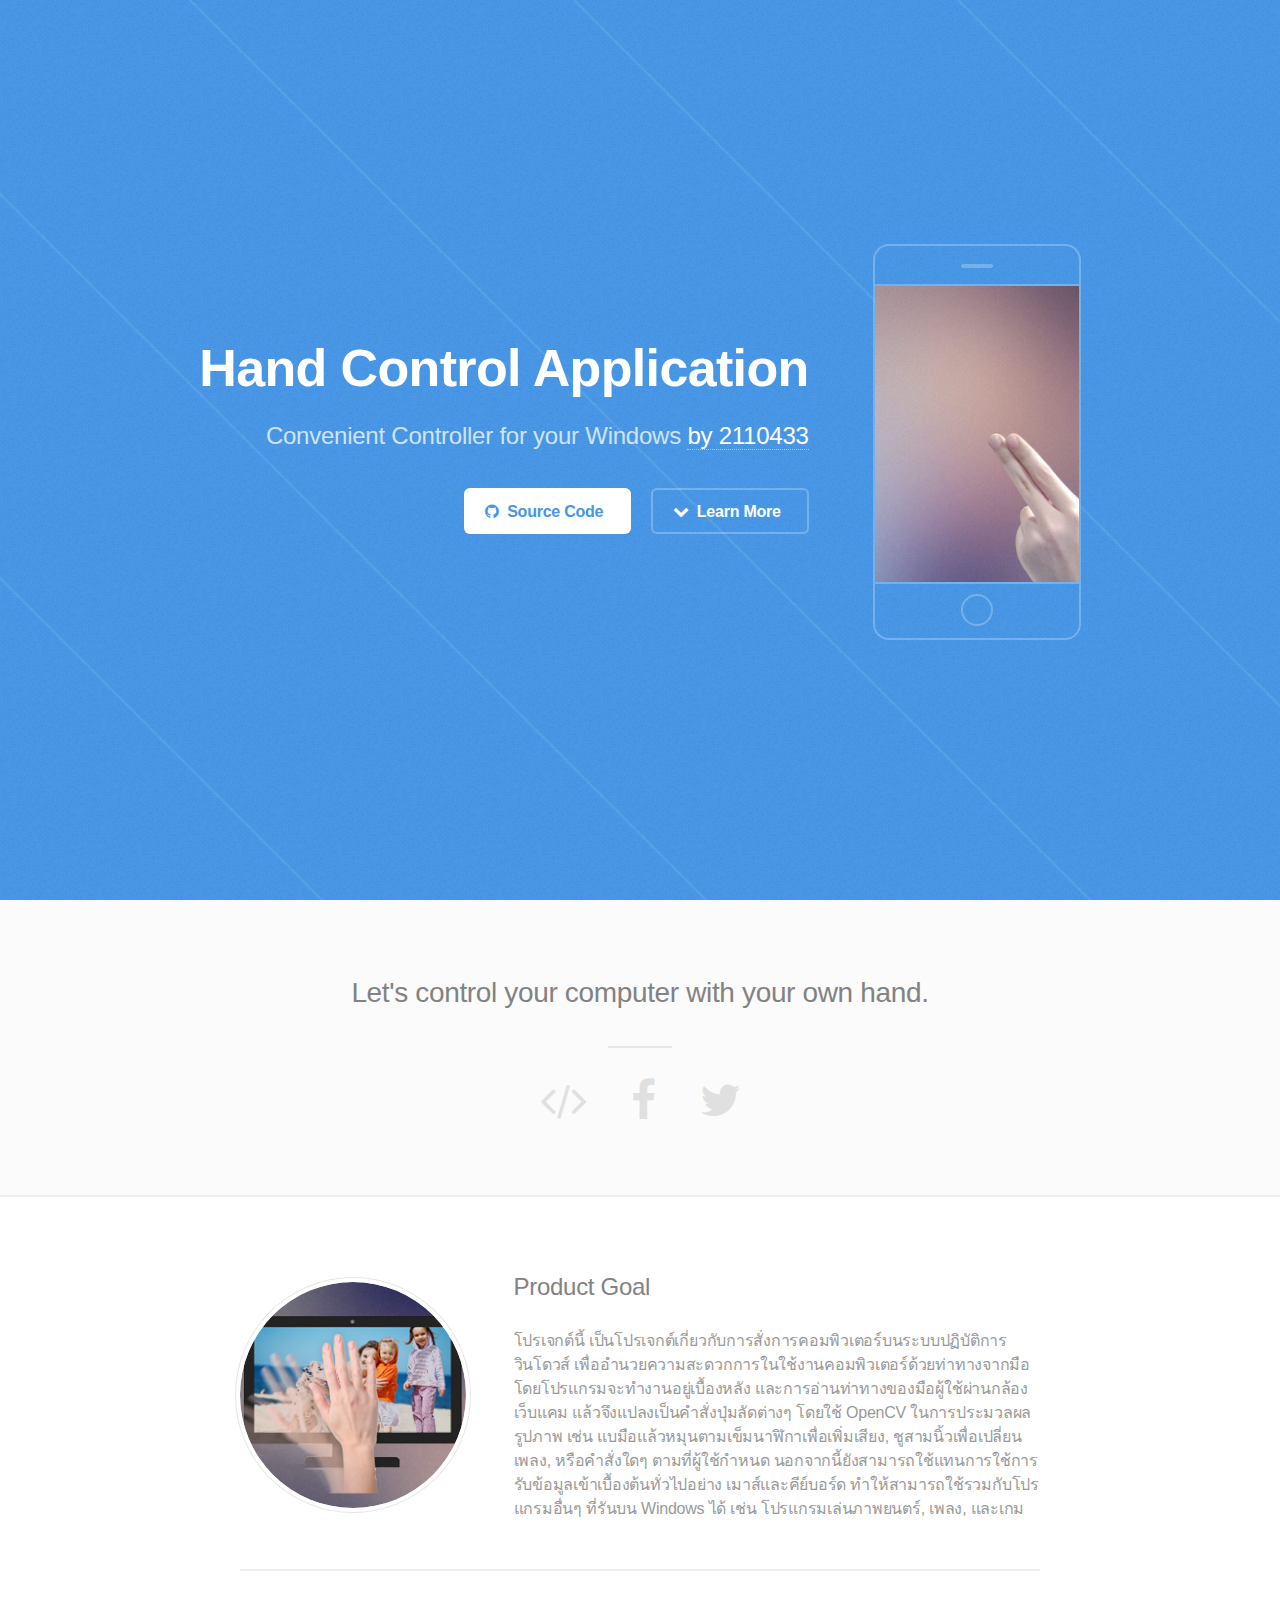
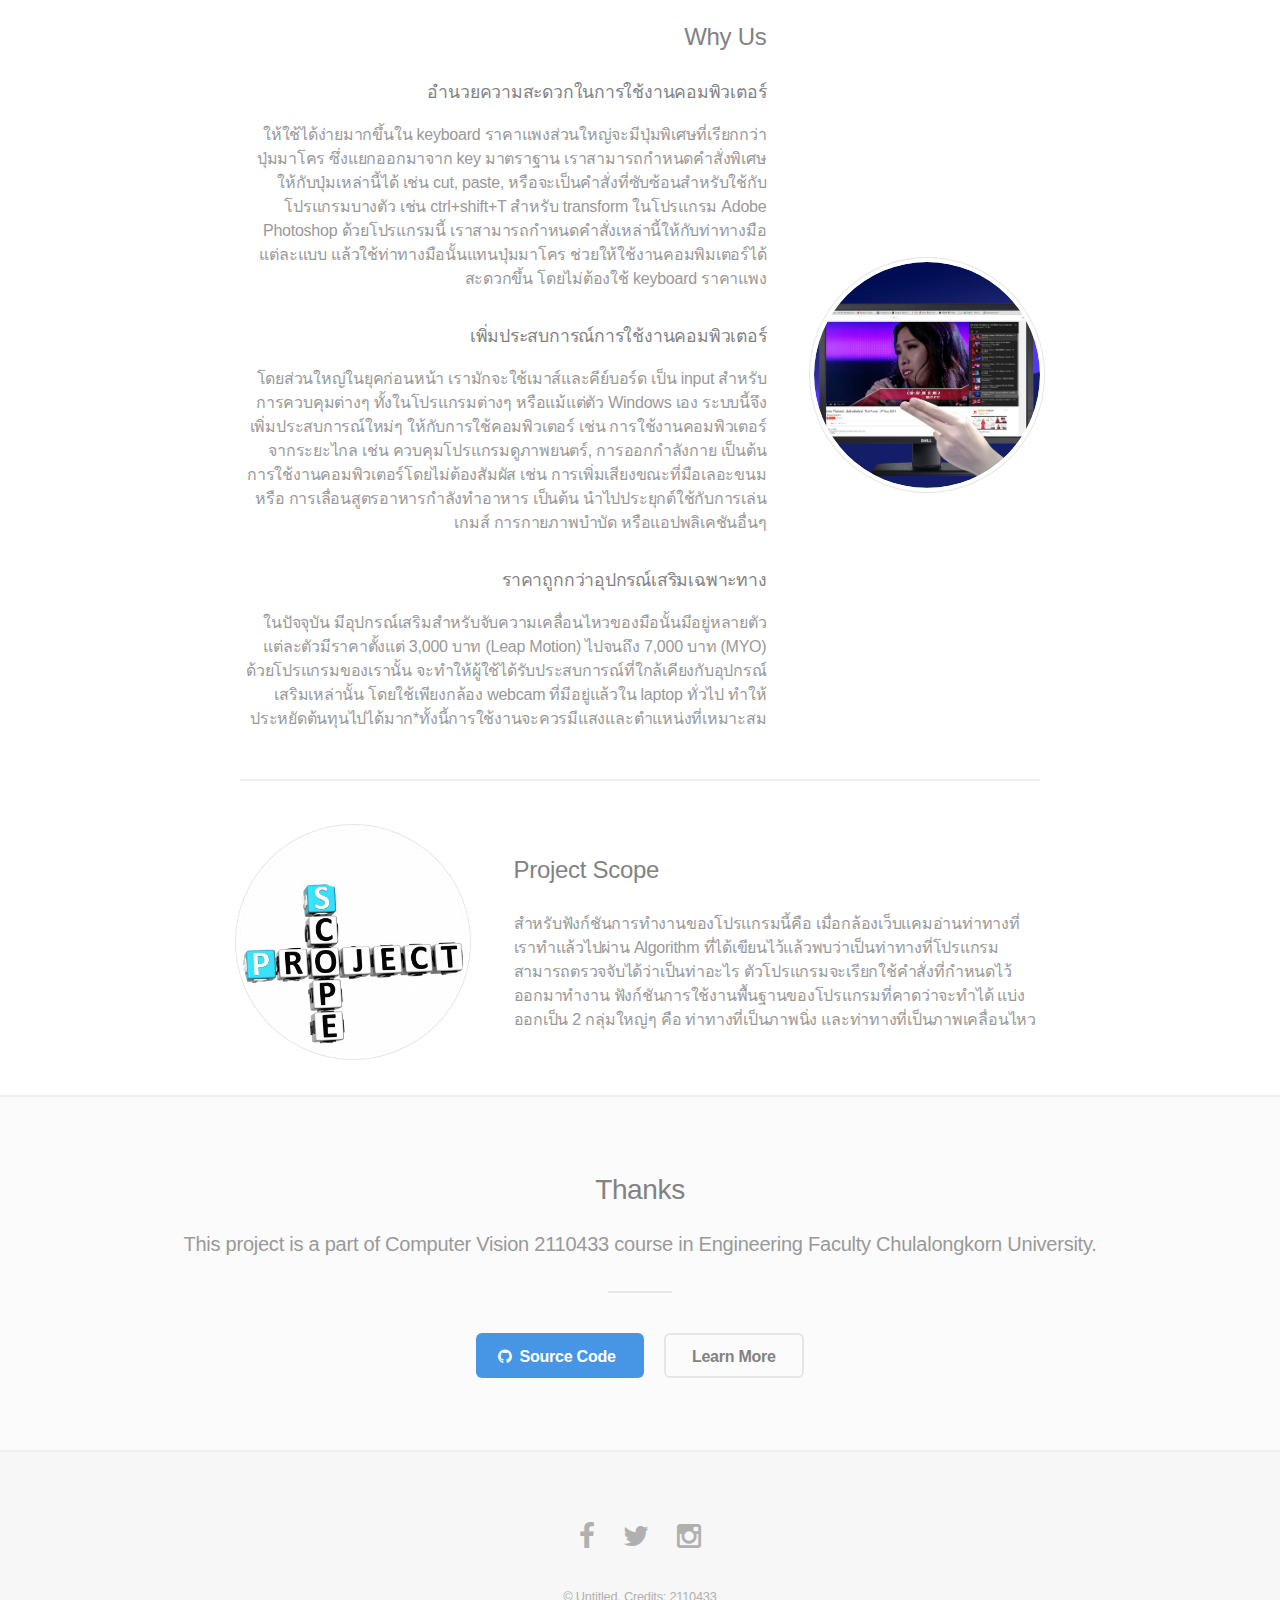
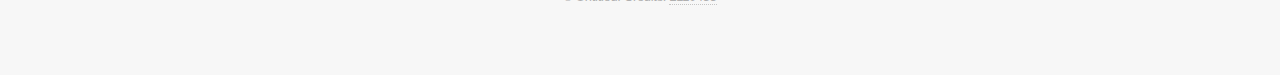
==== wweb/index.html @ ef2f2a18 "Merge branch 'master' of https://github.com/fonylew/GestureControl" ====
<!DOCTYPE HTML>
<!--
	Fractal by HTML5 UP
	html5up.net | @n33co
	Free for personal and commercial use under the CCA 3.0 license (html5up.net/license)
-->
<html>
	<head>
		<title>Hand Gesture by 2110433</title>

		<meta http-equiv="Content-Type" content="text/html;charset=utf-8" />

		<meta charset="utf-8" />
		<meta name="viewport" content="width=device-width, initial-scale=1" />
		<!--[if lte IE 8]><script src="assets/js/ie/html5shiv.js"></script><![endif]-->
		<link rel="stylesheet" href="assets/css/main.css" />
		<!--[if lte IE 8]><link rel="stylesheet" href="assets/css/ie8.css" /><![endif]-->
		<!--[if lte IE 9]><link rel="stylesheet" href="assets/css/ie9.css" /><![endif]-->
	</head>
	<body id="top">

		<!-- Header -->
			<header id="header">
				<div class="content">
					<h1><a href="#">Hand Control Application</a></h1>
					<p>Convenient Controller for your Windows <a href=""> by 2110433</a></p>
					<ul class="actions">
						<li><a href="#" class="button special icon fa-github">Source Code</a></li>
						<li><a href="#one" class="button icon fa-chevron-down scrolly">Learn More</a></li>
					</ul>
				</div>
				<div class="image phone"><div class="inner"><img src="images/screen+.jpg" alt="" /></div></div>
			</header>

		<!-- One -->
			<section id="one" class="wrapper style2 special">
				<header class="major">
					<h2>Let's control your computer with your own hand.</h2>
				</header>
				<ul class="icons major">
					<li><span class="icon fa-code"><span class="label">code</span></span></li>
					<li><span class="icon fa-facebook"><span class="label">facebok</span></span></li>
					<li><span class="icon fa-twitter"><span class="label">twitter</span></span></li>
				</ul>
			</section>

		<!-- Two -->
			<section id="two" class="wrapper">
				<div class="inner alt">
					<section class="spotlight">
						<div class="image"><img src="images/pic01+.jpg" alt="" /></div>
						<div class="content">
							<h3>Product Goal</h3>
							<p>โปรเจกต์นี้ เป็นโปรเจกต์เกี่ยวกับการสั่งการคอมพิวเตอร์บนระบบปฏิบัติการวินโดวส์ เพื่ออำนวยความสะดวกการในใช้งานคอมพิวเตอร์ด้วยท่าทางจากมือ โดยโปรแกรมจะทำงานอยู่เบื้องหลัง และการอ่านท่าทางของมือผู้ใช้ผ่านกล้องเว็บแคม แล้วจึงแปลงเป็นคำสั่งปุ่มลัดต่างๆ โดยใช้ OpenCV ในการประมวลผลรูปภาพ เช่น แบมือแล้วหมุนตามเข็มนาฬิกาเพื่อเพิ่มเสียง, ชูสามนิ้วเพื่อเปลี่ยนเพลง, หรือคำสั่งใดๆ ตามที่ผู้ใช้กำหนด นอกจากนี้ยังสามารถใช้แทนการใช้การรับข้อมูลเข้าเบื้องต้นทั่วไปอย่าง เมาส์และคีย์บอร์ด ทำให้สามารถใช้รวมกับโปรแกรมอื่นๆ ที่รันบน Windows ได้ เช่น โปรแกรมเล่นภาพยนตร์, เพลง, และเกม</p>
						</div>
					</section>
					<section class="spotlight">
						<div class="image"><img src="images/WIN_2015104.jpg" alt="" /></div>
						<div class="content">
							<h3>Why Us</h3>
							<h4>อำนวยความสะดวกในการใช้งานคอมพิวเตอร์</h4> 
							<p>ให้ใช้ได้ง่ายมากขึ้นใน keyboard ราคาแพงส่วนใหญ่จะมีปุ่มพิเศษที่เรียกกว่า ปุ่มมาโคร ซึ่งแยกออกมาจาก key มาตราฐาน เราสามารถกำหนดคำสั่งพิเศษให้กับปุ่มเหล่านี้ได้ เช่น cut, paste, หรือจะเป็นคำสั่งที่ซับซ้อนสำหรับใช้กับโปรแกรมบางตัว เช่น ctrl+shift+T สำหรับ transform ในโปรแกรม Adobe Photoshop 
							ด้วยโปรแกรมนี้ เราสามารถกำหนดคำสั่งเหล่านี้ให้กับท่าทางมือแต่ละแบบ แล้วใช้ท่าทางมือนั้นแทนปุ่มมาโคร ช่วยให้ใช้งานคอมพิมเตอร์ได้สะดวกขึ้น โดยไม่ต้องใช้ keyboard ราคาแพง</p>
							<h4>เพิ่มประสบการณ์การใช้งานคอมพิวเตอร์</h4><p>
							โดยส่วนใหญ่ในยุคก่อนหน้า เรามักจะใช้เมาส์และคีย์บอร์ด เป็น input สำหรับการควบคุมต่างๆ ทั้งในโปรแกรมต่างๆ หรือแม้แต่ตัว Windows เอง ระบบนี้จึงเพิ่มประสบการณ์ใหม่ๆ ให้กับการใช้คอมพิวเตอร์ เช่น
							การใช้งานคอมพิวเตอร์จากระยะไกล เช่น ควบคุมโปรแกรมดูภาพยนตร์, การออกกำลังกาย เป็นต้น 
							การใช้งานคอมพิวเตอร์โดยไม่ต้องสัมผัส เช่น การเพิ่มเสียงขณะที่มือเลอะขนม หรือ การเลื่อนสูตรอาหารกำลังทำอาหาร เป็นต้น
							นำไปประยุกต์ใช้กับการเล่นเกมส์ การกายภาพบำบัด หรือแอปพลิเคชันอื่นๆ</p>
							<h4>ราคาถูกกว่าอุปกรณ์เสริมเฉพาะทาง</h4>
							<p>
							ในปัจจุบัน มีอุปกรณ์เสริมสำหรับจับความเคลื่อนไหวของมือนั้นมีอยู่หลายตัว แต่ละตัวมีราคาตั้งแต่ 3,000 บาท (Leap Motion) ไปจนถึง 7,000 บาท (MYO) ด้วยโปรแกรมของเรานั้น จะทำให้ผู้ใช้ได้รับประสบการณ์ที่ใกล้เคียงกับอุปกรณ์เสริมเหล่านั้น โดยใช้เพียงกล้อง webcam ที่มีอยู่แล้วใน laptop ทั่วไป ทำให้ประหยัดต้นทุนไปได้มาก*ทั้งนี้การใช้งานจะควรมีแสงและตำแหน่งที่เหมาะสม
							</p>

						</div>
					</section>
					<section class="spotlight">
						<div class="image"><img src="images/Project-Scope1.jpg" alt="" /></div>
						<div class="content">
							<h3>Project Scope</h3>
						<p>สำหรับฟังก์ชันการทำงานของโปรแกรมนี้คือ เมื่อกล้องเว็บแคมอ่านท่าทางที่เราทำแล้วไปผ่าน Algorithm ที่ได้เขียนไว้แล้วพบว่าเป็นท่าทางที่โปรแกรมสามารถตรวจจับได้ว่าเป็นท่าอะไร ตัวโปรแกรมจะเรียกใช้คำสั่งที่กำหนดไว้ออกมาทำงาน	
						ฟังก์ชันการใช้งานพื้นฐานของโปรแกรมที่คาดว่าจะทำได้ แบ่งออกเป็น 2 กลุ่มใหญ่ๆ คือ ท่าทางที่เป็นภาพนิ่ง และท่าทางที่เป็นภาพเคลื่อนไหว
						</p>
						</div>
					</section>
					<!--<section >
						<h3>Project Scope</h3>
						<p>สำหรับฟังก์ชันการทำงานของโปรแกรมนี้คือ เมื่อกล้องเว็บแคมอ่านท่าทางที่เราทำแล้วไปผ่าน Algorithm ที่ได้เขียนไว้แล้วพบว่าเป็นท่าทางที่โปรแกรมสามารถตรวจจับได้ว่าเป็นท่าอะไร ตัวโปรแกรมจะเรียกใช้คำสั่งที่กำหนดไว้ออกมาทำงาน	
						ฟังก์ชันการใช้งานพื้นฐานของโปรแกรมที่คาดว่าจะทำได้ แบ่งออกเป็น 2 กลุ่มใหญ่ๆ คือ ท่าทางที่เป็นภาพนิ่ง และท่าทางที่เป็นภาพเคลื่อนไหว
						</p>
						
						<div class="box alt" style = "margin: 50px;">
							<div class="row uniform">
								<div class="4u"><span class="image fit"><img src="images/pikachu9.gif" alt="" /></span></div>
								<div class="4u"><span class="image fit"><img src="images/rotate-left+.gif" alt="" /></span></div>
								<div class="4u"><span class="image fit"><img src="images/rotate-right+.gif" alt="" /></span></div>
								<div class="4u"><span class="image fit"><img src="images/pic02.jpg" alt="" /></span></div>
								<div class="4u"><span class="image fit"><img src="images/WIN_20151214_213813.jpg" alt="" /></span></div>
								<div class="4u"><span class="image fit"><img src="images/WIN_20151214_213812.jpg" alt="" /></span></div>
								<div class="4u"><span class="image fit"><img src="images/pic03.jpg" alt="" /></span></div>
								<div class="4u"><span class="image fit"><img src="images/pic01.jpg" alt="" /></span></div>
								<div class="4u"><span class="image fit"><img src="images/pic02.jpg" alt="" /></span></div>
							</div>
						</div>
					
					<div class="image"><img src="images/pic02.jpg" alt="" /></div>
					</section>
					<section class="special">
						<ul class="icons labeled">
							<li><span class="icon fa-camera-retro"><span class="label">Ipsum lorem accumsan</span></span></li>
							<li><span class="icon fa-refresh"><span class="label">Sed vehicula elementum</span></span></li>
							<li><span class="icon fa-cloud"><span class="label">Elit fusce consequat</span></span></li>
							<li><span class="icon fa-code"><span class="label">Lorem nullam tempus</span></span></li>
							<li><span class="icon fa-desktop"><span class="label">Adipiscing amet sapien</span></span></li>
						</ul>
					</section>-->
				</div>

			</section>


		<!-- Three -->
			<section id="three" class="wrapper style2 special">
				<header class="major">
					<h2>Thanks</h2>
					<p>This project is a part of Computer Vision 2110433 course in Engineering Faculty Chulalongkorn University.</p>
				</header>
				<ul class="actions">
					<li><a href="#" class="button special icon fa-github">Source Code</a></li>
					<li><a href="#" class="button">Learn More</a></li>
				</ul>
			</section>
			

		<!-- Four -->
		<!--
			<section id="four" class="wrapper">
				<div class="inner">

					<header class="major">
						<h2>Elements</h2>
					</header>

					<section>
						<h4>Text</h4>
						<p>This is <b>bold</b> and this is <strong>strong</strong>. This is <i>italic</i> and this is <em>emphasized</em>.
						This is <sup>superscript</sup> text and this is <sub>subscript</sub> text.
						This is <u>underlined</u> and this is code: <code>for (;;) { ... }</code>. Finally, <a href="#">this is a link</a>.</p>
						<hr />
						<header>
							<h4>Heading with a Subtitle</h4>
							<p>Lorem ipsum dolor sit amet nullam id egestas urna aliquam</p>
						</header>
						<p>Nunc lacinia ante nunc ac lobortis. Interdum adipiscing gravida odio porttitor sem non mi integer non faucibus ornare mi ut ante amet placerat aliquet. Volutpat eu sed ante lacinia sapien lorem accumsan varius montes viverra nibh in adipiscing blandit tempus accumsan.</p>
						<header>
							<h5>Heading with a Subtitle</h5>
							<p>Lorem ipsum dolor sit amet nullam id egestas urna aliquam</p>
						</header>
						<p>Nunc lacinia ante nunc ac lobortis. Interdum adipiscing gravida odio porttitor sem non mi integer non faucibus ornare mi ut ante amet placerat aliquet. Volutpat eu sed ante lacinia sapien lorem accumsan varius montes viverra nibh in adipiscing blandit tempus accumsan.</p>
						<hr />
						<h2>Heading Level 2</h2>
						<h3>Heading Level 3</h3>
						<h4>Heading Level 4</h4>
						<h5>Heading Level 5</h5>
						<h6>Heading Level 6</h6>
						<hr />
						<h5>Blockquote</h5>
						<blockquote>Fringilla nisl. Donec accumsan interdum nisi, quis tincidunt felis sagittis eget tempus euismod. Vestibulum ante ipsum primis in faucibus vestibulum. Blandit adipiscing eu felis iaculis volutpat ac adipiscing accumsan faucibus. Vestibulum ante ipsum primis in faucibus lorem ipsum dolor sit amet nullam adipiscing eu felis.</blockquote>
						<h5>Preformatted</h5>
						<pre><code>i = 0;

while (!deck.isInOrder()) {
  print 'Iteration ' + i;
  deck.shuffle();
  i++;
}

print 'It took ' + i + ' iterations to sort the deck.';</code></pre>
					</section>

					<section>
						<h4>Lists</h4>
						<div class="row">
							<div class="6u 12u$(medium)">
								<h5>Unordered</h5>
								<ul>
									<li>Dolor pulvinar etiam.</li>
									<li>Sagittis adipiscing.</li>
									<li>Felis enim feugiat.</li>
								</ul>
								<h5>Alternate</h5>
								<ul class="alt">
									<li>Dolor pulvinar etiam.</li>
									<li>Sagittis adipiscing.</li>
									<li>Felis enim feugiat.</li>
								</ul>
							</div>
							<div class="6u$ 12u$(medium)">
								<h5>Ordered</h5>
								<ol>
									<li>Dolor pulvinar etiam.</li>
									<li>Etiam vel felis viverra.</li>
									<li>Felis enim feugiat.</li>
									<li>Dolor pulvinar etiam.</li>
									<li>Etiam vel felis lorem.</li>
									<li>Felis enim et feugiat.</li>
								</ol>
								<h5>Icons</h5>
								<ul class="icons">
									<li><a href="#" class="icon fa-twitter"><span class="label">Twitter</span></a></li>
									<li><a href="#" class="icon fa-facebook"><span class="label">Facebook</span></a></li>
									<li><a href="#" class="icon fa-instagram"><span class="label">Instagram</span></a></li>
									<li><a href="#" class="icon fa-github"><span class="label">Github</span></a></li>
								</ul>
							</div>
						</div>
						<h5>Actions</h5>
						<div class="row">
							<div class="6u 12u$(medium)">
								<ul class="actions">
									<li><a href="#" class="button special">Default</a></li>
									<li><a href="#" class="button">Default</a></li>
								</ul>
								<ul class="actions small">
									<li><a href="#" class="button special small">Small</a></li>
									<li><a href="#" class="button small">Small</a></li>
								</ul>
								<ul class="actions vertical">
									<li><a href="#" class="button special">Default</a></li>
									<li><a href="#" class="button">Default</a></li>
								</ul>
								<ul class="actions vertical small">
									<li><a href="#" class="button special small">Small</a></li>
									<li><a href="#" class="button small">Small</a></li>
								</ul>
							</div>
							<div class="6u 12u$(medium)">
								<ul class="actions vertical">
									<li><a href="#" class="button special fit">Default</a></li>
									<li><a href="#" class="button fit">Default</a></li>
								</ul>
								<ul class="actions vertical small">
									<li><a href="#" class="button special small fit">Small</a></li>
									<li><a href="#" class="button small fit">Small</a></li>
								</ul>
							</div>
						</div>
					</section>

					<section>
						<h4>Table</h4>
						<h5>Default</h5>
						<div class="table-wrapper">
							<table>
								<thead>
									<tr>
										<th>Name</th>
										<th>Description</th>
										<th>Price</th>
									</tr>
								</thead>
								<tbody>
									<tr>
										<td>Item One</td>
										<td>Ante turpis integer aliquet porttitor.</td>
										<td>29.99</td>
									</tr>
									<tr>
										<td>Item Two</td>
										<td>Vis ac commodo adipiscing arcu aliquet.</td>
										<td>19.99</td>
									</tr>
									<tr>
										<td>Item Three</td>
										<td> Morbi faucibus arcu accumsan lorem.</td>
										<td>29.99</td>
									</tr>
									<tr>
										<td>Item Four</td>
										<td>Vitae integer tempus condimentum.</td>
										<td>19.99</td>
									</tr>
									<tr>
										<td>Item Five</td>
										<td>Ante turpis integer aliquet porttitor.</td>
										<td>29.99</td>
									</tr>
								</tbody>
								<tfoot>
									<tr>
										<td colspan="2"></td>
										<td>100.00</td>
									</tr>
								</tfoot>
							</table>
						</div>

						<h5>Alternate</h5>
						<div class="table-wrapper">
							<table class="alt">
								<thead>
									<tr>
										<th>Name</th>
										<th>Description</th>
										<th>Price</th>
									</tr>
								</thead>
								<tbody>
									<tr>
										<td>Item One</td>
										<td>Ante turpis integer aliquet porttitor.</td>
										<td>29.99</td>
									</tr>
									<tr>
										<td>Item Two</td>
										<td>Vis ac commodo adipiscing arcu aliquet.</td>
										<td>19.99</td>
									</tr>
									<tr>
										<td>Item Three</td>
										<td> Morbi faucibus arcu accumsan lorem.</td>
										<td>29.99</td>
									</tr>
									<tr>
										<td>Item Four</td>
										<td>Vitae integer tempus condimentum.</td>
										<td>19.99</td>
									</tr>
									<tr>
										<td>Item Five</td>
										<td>Ante turpis integer aliquet porttitor.</td>
										<td>29.99</td>
									</tr>
								</tbody>
								<tfoot>
									<tr>
										<td colspan="2"></td>
										<td>100.00</td>
									</tr>
								</tfoot>
							</table>
						</div>
					</section>

					<section>
						<h4>Buttons</h4>
						<ul class="actions">
							<li><a href="#" class="button special">Special</a></li>
							<li><a href="#" class="button">Default</a></li>
						</ul>
						<ul class="actions">
							<li><a href="#" class="button big">Big</a></li>
							<li><a href="#" class="button">Default</a></li>
							<li><a href="#" class="button small">Small</a></li>
						</ul>
						<ul class="actions fit">
							<li><a href="#" class="button fit">Fit</a></li>
							<li><a href="#" class="button special fit">Fit</a></li>
							<li><a href="#" class="button fit">Fit</a></li>
						</ul>
						<ul class="actions fit small">
							<li><a href="#" class="button special fit small">Fit + Small</a></li>
							<li><a href="#" class="button fit small">Fit + Small</a></li>
							<li><a href="#" class="button special fit small">Fit + Small</a></li>
						</ul>
						<ul class="actions">
							<li><a href="#" class="button special icon fa-download">Icon</a></li>
							<li><a href="#" class="button icon fa-download">Icon</a></li>
						</ul>
						<ul class="actions">
							<li><span class="button special disabled">Disabled</span></li>
							<li><span class="button disabled">Disabled</span></li>
						</ul>
					</section>

					<section>
						<h4>Form</h4>
						<form method="post" action="#">
							<div class="row uniform">
								<div class="6u 12u$(xsmall)">
									<input type="text" name="demo-name" id="demo-name" value="" placeholder="Name" />
								</div>
								<div class="6u$ 12u$(xsmall)">
									<input type="email" name="demo-email" id="demo-email" value="" placeholder="Email" />
								</div>
								<div class="12u$">
									<div class="select-wrapper">
										<select name="demo-category" id="demo-category">
											<option value="">- Category -</option>
											<option value="1">Manufacturing</option>
											<option value="1">Shipping</option>
											<option value="1">Administration</option>
											<option value="1">Human Resources</option>
										</select>
									</div>
								</div>
								<div class="4u 12u$(small)">
									<input type="radio" id="demo-priority-low" name="demo-priority" checked>
									<label for="demo-priority-low">Low</label>
								</div>
								<div class="4u 12u$(small)">
									<input type="radio" id="demo-priority-normal" name="demo-priority">
									<label for="demo-priority-normal">Normal</label>
								</div>
								<div class="4u$ 12u$(small)">
									<input type="radio" id="demo-priority-high" name="demo-priority">
									<label for="demo-priority-high">High</label>
								</div>
								<div class="6u 12u$(small)">
									<input type="checkbox" id="demo-copy" name="demo-copy">
									<label for="demo-copy">Email me a copy</label>
								</div>
								<div class="6u$ 12u$(small)">
									<input type="checkbox" id="demo-human" name="demo-human" checked>
									<label for="demo-human">Not a robot</label>
								</div>
								<div class="12u$">
									<textarea name="demo-message" id="demo-message" placeholder="Enter your message" rows="6"></textarea>
								</div>
								<div class="12u$">
									<ul class="actions">
										<li><input type="submit" value="Send Message" class="special" /></li>
										<li><input type="reset" value="Reset" /></li>
									</ul>
								</div>
							</div>
						</form>
					</section>

					<section>
						<h4>Image</h4>
						<h5>Fit</h5>
						<div class="box alt">
							<div class="row uniform">
								<div class="12u"><span class="image fit"><img src="images/pic04.jpg" alt="" /></span></div>
								<div class="4u"><span class="image fit"><img src="images/pic01.jpg" alt="" /></span></div>
								<div class="4u"><span class="image fit"><img src="images/pic02.jpg" alt="" /></span></div>
								<div class="4u"><span class="image fit"><img src="images/pic03.jpg" alt="" /></span></div>
								<div class="4u"><span class="image fit"><img src="images/pic02.jpg" alt="" /></span></div>
								<div class="4u"><span class="image fit"><img src="images/pic03.jpg" alt="" /></span></div>
								<div class="4u"><span class="image fit"><img src="images/pic01.jpg" alt="" /></span></div>
								<div class="4u"><span class="image fit"><img src="images/pic03.jpg" alt="" /></span></div>
								<div class="4u"><span class="image fit"><img src="images/pic01.jpg" alt="" /></span></div>
								<div class="4u"><span class="image fit"><img src="images/pic02.jpg" alt="" /></span></div>
							</div>
						</div>
						<h5>Left &amp; Right</h5>
						<p><span class="image left"><img src="images/pic05.jpg" alt="" /></span>Fringilla nisl. Donec accumsan interdum nisi, quis tincidunt felis sagittis eget. tempus euismod. Vestibulum ante ipsum primis in faucibus vestibulum. Blandit adipiscing eu felis iaculis volutpat ac adipiscing accumsan eu faucibus. Integer ac pellentesque praesent tincidunt felis sagittis eget. tempus euismod. Vestibulum ante ipsum primis in faucibus vestibulum. Blandit adipiscing eu felis iaculis volutpat ac adipiscing accumsan eu faucibus. Integer ac pellentesque praesent. Donec accumsan interdum nisi, quis tincidunt felis sagittis eget. tempus euismod. Vestibulum ante ipsum primis in faucibus vestibulum. Blandit adipiscing eu felis iaculis volutpat ac adipiscing accumsan eu faucibus. Integer ac pellentesque praesent tincidunt felis sagittis eget. tempus euismod. Vestibulum ante ipsum primis in faucibus vestibulum. Blandit adipiscing eu felis iaculis volutpat ac adipiscing accumsan eu faucibus. Integer ac pellentesque praesent. Blandit adipiscing eu felis iaculis volutpat ac adipiscing accumsan eu faucibus. Integer ac pellentesque praesent tincidunt felis sagittis eget. tempus euismod. Vestibulum ante ipsum primis in faucibus vestibulum. Blandit adipiscing eu felis iaculis volutpat ac adipiscing accumsan eu faucibus. Integer ac pellentesque praesent.</p>
						<p><span class="image right"><img src="images/pic05.jpg" alt="" /></span>Fringilla nisl. Donec accumsan interdum nisi, quis tincidunt felis sagittis eget. tempus euismod. Vestibulum ante ipsum primis in faucibus vestibulum. Blandit adipiscing eu felis iaculis volutpat ac adipiscing accumsan eu faucibus. Integer ac pellentesque praesent tincidunt felis sagittis eget. tempus euismod. Vestibulum ante ipsum primis in faucibus vestibulum. Blandit adipiscing eu felis iaculis volutpat ac adipiscing accumsan eu faucibus. Integer ac pellentesque praesent. Donec accumsan interdum nisi, quis tincidunt felis sagittis eget. tempus euismod. Vestibulum ante ipsum primis in faucibus vestibulum. Blandit adipiscing eu felis iaculis volutpat ac adipiscing accumsan eu faucibus. Integer ac pellentesque praesent tincidunt felis sagittis eget. tempus euismod. Vestibulum ante ipsum primis in faucibus vestibulum. Blandit adipiscing eu felis iaculis volutpat ac adipiscing accumsan eu faucibus. Integer ac pellentesque praesent. Blandit adipiscing eu felis iaculis volutpat ac adipiscing accumsan eu faucibus. Integer ac pellentesque praesent tincidunt felis sagittis eget. tempus euismod. Vestibulum ante ipsum primis in faucibus vestibulum. Blandit adipiscing eu felis iaculis volutpat ac adipiscing accumsan eu faucibus. Integer ac pellentesque praesent.</p>
					</section>

				</div>
			</section>
		-->

		<!-- Footer -->
			<footer id="footer">
				<ul class="icons">
					<li><a href="#" class="icon fa-facebook"><span class="label">Facebook</span></a></li>
					<li><a href="#" class="icon fa-twitter"><span class="label">Twitter</span></a></li>
					<li><a href="#" class="icon fa-instagram"><span class="label">Instagram</span></a></li>
				</ul>
				<p class="copyright">&copy; Untitled. Credits: <a href="http://html5up.net">2110433</a></p>
			</footer>

		<!-- Scripts -->
			<script src="assets/js/jquery.min.js"></script>
			<script src="assets/js/jquery.scrolly.min.js"></script>
			<script src="assets/js/skel.min.js"></script>
			<script src="assets/js/util.js"></script>
			<!--[if lte IE 8]><script src="assets/js/ie/respond.min.js"></script><![endif]-->
			<script src="assets/js/main.js"></script>

	</body>
</html>
---- wweb/assets/css/main.css ----
@import url(font-awesome.min.css);

/*
	Fractal by HTML5 UP
	html5up.net | @n33co
	Free for personal and commercial use under the CCA 3.0 license (html5up.net/license)
*/

/* Reset */

	html, body, div, span, applet, object, iframe, h1, h2, h3, h4, h5, h6, p, blockquote, pre, a, abbr, acronym, address, big, cite, code, del, dfn, em, img, ins, kbd, q, s, samp, small, strike, strong, sub, sup, tt, var, b, u, i, center, dl, dt, dd, ol, ul, li, fieldset, form, label, legend, table, caption, tbody, tfoot, thead, tr, th, td, article, aside, canvas, details, embed, figure, figcaption, footer, header, hgroup, menu, nav, output, ruby, section, summary, time, mark, audio, video {
		margin: 0;
		padding: 0;
		border: 0;
		font-size: 100%;
		font: inherit;
		vertical-align: baseline;
	}

	article, aside, details, figcaption, figure, footer, header, hgroup, menu, nav, section {
		display: block;
	}

	body {
		line-height: 1;
	}

	ol, ul {
		list-style: none;
	}

	blockquote, q {
		quotes: none;
	}

	blockquote:before, blockquote:after, q:before, q:after {
		content: '';
		content: none;
	}

	table {
		border-collapse: collapse;
		border-spacing: 0;
	}

	body {
		-webkit-text-size-adjust: none;
	}

/* Box Model */

	*, *:before, *:after {
		-moz-box-sizing: border-box;
		-webkit-box-sizing: border-box;
		box-sizing: border-box;
	}

/* Grid */

	.row {
		border-bottom: solid 1px transparent;
		-moz-box-sizing: border-box;
		-webkit-box-sizing: border-box;
		box-sizing: border-box;
	}

	.row > * {
		float: left;
		-moz-box-sizing: border-box;
		-webkit-box-sizing: border-box;
		box-sizing: border-box;
	}

	.row:after, .row:before {
		content: '';
		display: block;
		clear: both;
		height: 0;
	}

	.row.uniform > * > :first-child {
		margin-top: 0;
	}

	.row.uniform > * > :last-child {
		margin-bottom: 0;
	}

	.row.\30 \25 > * {
		padding: 0 0 0 0em;
	}

	.row.\30 \25 {
		margin: 0 0 -1px 0em;
	}

	.row.uniform.\30 \25 > * {
		padding: 0em 0 0 0em;
	}

	.row.uniform.\30 \25 {
		margin: 0em 0 -1px 0em;
	}

	.row > * {
		padding: 0 0 0 1.5em;
	}

	.row {
		margin: 0 0 -1px -1.5em;
	}

	.row.uniform > * {
		padding: 1.5em 0 0 1.5em;
	}

	.row.uniform {
		margin: -1.5em 0 -1px -1.5em;
	}

	.row.\32 00\25 > * {
		padding: 0 0 0 3em;
	}

	.row.\32 00\25 {
		margin: 0 0 -1px -3em;
	}

	.row.uniform.\32 00\25 > * {
		padding: 3em 0 0 3em;
	}

	.row.uniform.\32 00\25 {
		margin: -3em 0 -1px -3em;
	}

	.row.\31 50\25 > * {
		padding: 0 0 0 2.25em;
	}

	.row.\31 50\25 {
		margin: 0 0 -1px -2.25em;
	}

	.row.uniform.\31 50\25 > * {
		padding: 2.25em 0 0 2.25em;
	}

	.row.uniform.\31 50\25 {
		margin: -2.25em 0 -1px -2.25em;
	}

	.row.\35 0\25 > * {
		padding: 0 0 0 0.75em;
	}

	.row.\35 0\25 {
		margin: 0 0 -1px -0.75em;
	}

	.row.uniform.\35 0\25 > * {
		padding: 0.75em 0 0 0.75em;
	}

	.row.uniform.\35 0\25 {
		margin: -0.75em 0 -1px -0.75em;
	}

	.row.\32 5\25 > * {
		padding: 0 0 0 0.375em;
	}

	.row.\32 5\25 {
		margin: 0 0 -1px -0.375em;
	}

	.row.uniform.\32 5\25 > * {
		padding: 0.375em 0 0 0.375em;
	}

	.row.uniform.\32 5\25 {
		margin: -0.375em 0 -1px -0.375em;
	}

	.\31 2u, .\31 2u\24 {
		width: 100%;
		clear: none;
		margin-left: 0;
	}

	.\31 1u, .\31 1u\24 {
		width: 91.6666666667%;
		clear: none;
		margin-left: 0;
	}

	.\31 0u, .\31 0u\24 {
		width: 83.3333333333%;
		clear: none;
		margin-left: 0;
	}

	.\39 u, .\39 u\24 {
		width: 75%;
		clear: none;
		margin-left: 0;
	}

	.\38 u, .\38 u\24 {
		width: 66.6666666667%;
		clear: none;
		margin-left: 0;
	}

	.\37 u, .\37 u\24 {
		width: 58.3333333333%;
		clear: none;
		margin-left: 0;
	}

	.\36 u, .\36 u\24 {
		width: 50%;
		clear: none;
		margin-left: 0;
	}

	.\35 u, .\35 u\24 {
		width: 41.6666666667%;
		clear: none;
		margin-left: 0;
	}

	.\34 u, .\34 u\24 {
		width: 33.3333333333%;
		clear: none;
		margin-left: 0;
	}

	.\33 u, .\33 u\24 {
		width: 25%;
		clear: none;
		margin-left: 0;
	}

	.\32 u, .\32 u\24 {
		width: 16.6666666667%;
		clear: none;
		margin-left: 0;
	}

	.\31 u, .\31 u\24 {
		width: 8.3333333333%;
		clear: none;
		margin-left: 0;
	}

	.\31 2u\24 + *,
	.\31 1u\24 + *,
	.\31 0u\24 + *,
	.\39 u\24 + *,
	.\38 u\24 + *,
	.\37 u\24 + *,
	.\36 u\24 + *,
	.\35 u\24 + *,
	.\34 u\24 + *,
	.\33 u\24 + *,
	.\32 u\24 + *,
	.\31 u\24 + * {
		clear: left;
	}

	.\-11u {
		margin-left: 91.66667%;
	}

	.\-10u {
		margin-left: 83.33333%;
	}

	.\-9u {
		margin-left: 75%;
	}

	.\-8u {
		margin-left: 66.66667%;
	}

	.\-7u {
		margin-left: 58.33333%;
	}

	.\-6u {
		margin-left: 50%;
	}

	.\-5u {
		margin-left: 41.66667%;
	}

	.\-4u {
		margin-left: 33.33333%;
	}

	.\-3u {
		margin-left: 25%;
	}

	.\-2u {
		margin-left: 16.66667%;
	}

	.\-1u {
		margin-left: 8.33333%;
	}

	@media screen and (max-width: 1680px) {

		.row > * {
			padding: 0 0 0 1.5em;
		}

		.row {
			margin: 0 0 -1px -1.5em;
		}

		.row.uniform > * {
			padding: 1.5em 0 0 1.5em;
		}

		.row.uniform {
			margin: -1.5em 0 -1px -1.5em;
		}

		.row.\32 00\25 > * {
			padding: 0 0 0 3em;
		}

		.row.\32 00\25 {
			margin: 0 0 -1px -3em;
		}

		.row.uniform.\32 00\25 > * {
			padding: 3em 0 0 3em;
		}

		.row.uniform.\32 00\25 {
			margin: -3em 0 -1px -3em;
		}

		.row.\31 50\25 > * {
			padding: 0 0 0 2.25em;
		}

		.row.\31 50\25 {
			margin: 0 0 -1px -2.25em;
		}

		.row.uniform.\31 50\25 > * {
			padding: 2.25em 0 0 2.25em;
		}

		.row.uniform.\31 50\25 {
			margin: -2.25em 0 -1px -2.25em;
		}

		.row.\35 0\25 > * {
			padding: 0 0 0 0.75em;
		}

		.row.\35 0\25 {
			margin: 0 0 -1px -0.75em;
		}

		.row.uniform.\35 0\25 > * {
			padding: 0.75em 0 0 0.75em;
		}

		.row.uniform.\35 0\25 {
			margin: -0.75em 0 -1px -0.75em;
		}

		.row.\32 5\25 > * {
			padding: 0 0 0 0.375em;
		}

		.row.\32 5\25 {
			margin: 0 0 -1px -0.375em;
		}

		.row.uniform.\32 5\25 > * {
			padding: 0.375em 0 0 0.375em;
		}

		.row.uniform.\32 5\25 {
			margin: -0.375em 0 -1px -0.375em;
		}

		.\31 2u\28xlarge\29, .\31 2u\24\28xlarge\29 {
			width: 100%;
			clear: none;
			margin-left: 0;
		}

		.\31 1u\28xlarge\29, .\31 1u\24\28xlarge\29 {
			width: 91.6666666667%;
			clear: none;
			margin-left: 0;
		}

		.\31 0u\28xlarge\29, .\31 0u\24\28xlarge\29 {
			width: 83.3333333333%;
			clear: none;
			margin-left: 0;
		}

		.\39 u\28xlarge\29, .\39 u\24\28xlarge\29 {
			width: 75%;
			clear: none;
			margin-left: 0;
		}

		.\38 u\28xlarge\29, .\38 u\24\28xlarge\29 {
			width: 66.6666666667%;
			clear: none;
			margin-left: 0;
		}

		.\37 u\28xlarge\29, .\37 u\24\28xlarge\29 {
			width: 58.3333333333%;
			clear: none;
			margin-left: 0;
		}

		.\36 u\28xlarge\29, .\36 u\24\28xlarge\29 {
			width: 50%;
			clear: none;
			margin-left: 0;
		}

		.\35 u\28xlarge\29, .\35 u\24\28xlarge\29 {
			width: 41.6666666667%;
			clear: none;
			margin-left: 0;
		}

		.\34 u\28xlarge\29, .\34 u\24\28xlarge\29 {
			width: 33.3333333333%;
			clear: none;
			margin-left: 0;
		}

		.\33 u\28xlarge\29, .\33 u\24\28xlarge\29 {
			width: 25%;
			clear: none;
			margin-left: 0;
		}

		.\32 u\28xlarge\29, .\32 u\24\28xlarge\29 {
			width: 16.6666666667%;
			clear: none;
			margin-left: 0;
		}

		.\31 u\28xlarge\29, .\31 u\24\28xlarge\29 {
			width: 8.3333333333%;
			clear: none;
			margin-left: 0;
		}

		.\31 2u\24\28xlarge\29 + *,
		.\31 1u\24\28xlarge\29 + *,
		.\31 0u\24\28xlarge\29 + *,
		.\39 u\24\28xlarge\29 + *,
		.\38 u\24\28xlarge\29 + *,
		.\37 u\24\28xlarge\29 + *,
		.\36 u\24\28xlarge\29 + *,
		.\35 u\24\28xlarge\29 + *,
		.\34 u\24\28xlarge\29 + *,
		.\33 u\24\28xlarge\29 + *,
		.\32 u\24\28xlarge\29 + *,
		.\31 u\24\28xlarge\29 + * {
			clear: left;
		}

		.\-11u\28xlarge\29 {
			margin-left: 91.66667%;
		}

		.\-10u\28xlarge\29 {
			margin-left: 83.33333%;
		}

		.\-9u\28xlarge\29 {
			margin-left: 75%;
		}

		.\-8u\28xlarge\29 {
			margin-left: 66.66667%;
		}

		.\-7u\28xlarge\29 {
			margin-left: 58.33333%;
		}

		.\-6u\28xlarge\29 {
			margin-left: 50%;
		}

		.\-5u\28xlarge\29 {
			margin-left: 41.66667%;
		}

		.\-4u\28xlarge\29 {
			margin-left: 33.33333%;
		}

		.\-3u\28xlarge\29 {
			margin-left: 25%;
		}

		.\-2u\28xlarge\29 {
			margin-left: 16.66667%;
		}

		.\-1u\28xlarge\29 {
			margin-left: 8.33333%;
		}

	}

	@media screen and (max-width: 1280px) {

		.row > * {
			padding: 0 0 0 1.5em;
		}

		.row {
			margin: 0 0 -1px -1.5em;
		}

		.row.uniform > * {
			padding: 1.5em 0 0 1.5em;
		}

		.row.uniform {
			margin: -1.5em 0 -1px -1.5em;
		}

		.row.\32 00\25 > * {
			padding: 0 0 0 3em;
		}

		.row.\32 00\25 {
			margin: 0 0 -1px -3em;
		}

		.row.uniform.\32 00\25 > * {
			padding: 3em 0 0 3em;
		}

		.row.uniform.\32 00\25 {
			margin: -3em 0 -1px -3em;
		}

		.row.\31 50\25 > * {
			padding: 0 0 0 2.25em;
		}

		.row.\31 50\25 {
			margin: 0 0 -1px -2.25em;
		}

		.row.uniform.\31 50\25 > * {
			padding: 2.25em 0 0 2.25em;
		}

		.row.uniform.\31 50\25 {
			margin: -2.25em 0 -1px -2.25em;
		}

		.row.\35 0\25 > * {
			padding: 0 0 0 0.75em;
		}

		.row.\35 0\25 {
			margin: 0 0 -1px -0.75em;
		}

		.row.uniform.\35 0\25 > * {
			padding: 0.75em 0 0 0.75em;
		}

		.row.uniform.\35 0\25 {
			margin: -0.75em 0 -1px -0.75em;
		}

		.row.\32 5\25 > * {
			padding: 0 0 0 0.375em;
		}

		.row.\32 5\25 {
			margin: 0 0 -1px -0.375em;
		}

		.row.uniform.\32 5\25 > * {
			padding: 0.375em 0 0 0.375em;
		}

		.row.uniform.\32 5\25 {
			margin: -0.375em 0 -1px -0.375em;
		}

		.\31 2u\28large\29, .\31 2u\24\28large\29 {
			width: 100%;
			clear: none;
			margin-left: 0;
		}

		.\31 1u\28large\29, .\31 1u\24\28large\29 {
			width: 91.6666666667%;
			clear: none;
			margin-left: 0;
		}

		.\31 0u\28large\29, .\31 0u\24\28large\29 {
			width: 83.3333333333%;
			clear: none;
			margin-left: 0;
		}

		.\39 u\28large\29, .\39 u\24\28large\29 {
			width: 75%;
			clear: none;
			margin-left: 0;
		}

		.\38 u\28large\29, .\38 u\24\28large\29 {
			width: 66.6666666667%;
			clear: none;
			margin-left: 0;
		}

		.\37 u\28large\29, .\37 u\24\28large\29 {
			width: 58.3333333333%;
			clear: none;
			margin-left: 0;
		}

		.\36 u\28large\29, .\36 u\24\28large\29 {
			width: 50%;
			clear: none;
			margin-left: 0;
		}

		.\35 u\28large\29, .\35 u\24\28large\29 {
			width: 41.6666666667%;
			clear: none;
			margin-left: 0;
		}

		.\34 u\28large\29, .\34 u\24\28large\29 {
			width: 33.3333333333%;
			clear: none;
			margin-left: 0;
		}

		.\33 u\28large\29, .\33 u\24\28large\29 {
			width: 25%;
			clear: none;
			margin-left: 0;
		}

		.\32 u\28large\29, .\32 u\24\28large\29 {
			width: 16.6666666667%;
			clear: none;
			margin-left: 0;
		}

		.\31 u\28large\29, .\31 u\24\28large\29 {
			width: 8.3333333333%;
			clear: none;
			margin-left: 0;
		}

		.\31 2u\24\28large\29 + *,
		.\31 1u\24\28large\29 + *,
		.\31 0u\24\28large\29 + *,
		.\39 u\24\28large\29 + *,
		.\38 u\24\28large\29 + *,
		.\37 u\24\28large\29 + *,
		.\36 u\24\28large\29 + *,
		.\35 u\24\28large\29 + *,
		.\34 u\24\28large\29 + *,
		.\33 u\24\28large\29 + *,
		.\32 u\24\28large\29 + *,
		.\31 u\24\28large\29 + * {
			clear: left;
		}

		.\-11u\28large\29 {
			margin-left: 91.66667%;
		}

		.\-10u\28large\29 {
			margin-left: 83.33333%;
		}

		.\-9u\28large\29 {
			margin-left: 75%;
		}

		.\-8u\28large\29 {
			margin-left: 66.66667%;
		}

		.\-7u\28large\29 {
			margin-left: 58.33333%;
		}

		.\-6u\28large\29 {
			margin-left: 50%;
		}

		.\-5u\28large\29 {
			margin-left: 41.66667%;
		}

		.\-4u\28large\29 {
			margin-left: 33.33333%;
		}

		.\-3u\28large\29 {
			margin-left: 25%;
		}

		.\-2u\28large\29 {
			margin-left: 16.66667%;
		}

		.\-1u\28large\29 {
			margin-left: 8.33333%;
		}

	}

	@media screen and (max-width: 980px) {

		.row > * {
			padding: 0 0 0 1.5em;
		}

		.row {
			margin: 0 0 -1px -1.5em;
		}

		.row.uniform > * {
			padding: 1.5em 0 0 1.5em;
		}

		.row.uniform {
			margin: -1.5em 0 -1px -1.5em;
		}

		.row.\32 00\25 > * {
			padding: 0 0 0 3em;
		}

		.row.\32 00\25 {
			margin: 0 0 -1px -3em;
		}

		.row.uniform.\32 00\25 > * {
			padding: 3em 0 0 3em;
		}

		.row.uniform.\32 00\25 {
			margin: -3em 0 -1px -3em;
		}

		.row.\31 50\25 > * {
			padding: 0 0 0 2.25em;
		}

		.row.\31 50\25 {
			margin: 0 0 -1px -2.25em;
		}

		.row.uniform.\31 50\25 > * {
			padding: 2.25em 0 0 2.25em;
		}

		.row.uniform.\31 50\25 {
			margin: -2.25em 0 -1px -2.25em;
		}

		.row.\35 0\25 > * {
			padding: 0 0 0 0.75em;
		}

		.row.\35 0\25 {
			margin: 0 0 -1px -0.75em;
		}

		.row.uniform.\35 0\25 > * {
			padding: 0.75em 0 0 0.75em;
		}

		.row.uniform.\35 0\25 {
			margin: -0.75em 0 -1px -0.75em;
		}

		.row.\32 5\25 > * {
			padding: 0 0 0 0.375em;
		}

		.row.\32 5\25 {
			margin: 0 0 -1px -0.375em;
		}

		.row.uniform.\32 5\25 > * {
			padding: 0.375em 0 0 0.375em;
		}

		.row.uniform.\32 5\25 {
			margin: -0.375em 0 -1px -0.375em;
		}

		.\31 2u\28medium\29, .\31 2u\24\28medium\29 {
			width: 100%;
			clear: none;
			margin-left: 0;
		}

		.\31 1u\28medium\29, .\31 1u\24\28medium\29 {
			width: 91.6666666667%;
			clear: none;
			margin-left: 0;
		}

		.\31 0u\28medium\29, .\31 0u\24\28medium\29 {
			width: 83.3333333333%;
			clear: none;
			margin-left: 0;
		}

		.\39 u\28medium\29, .\39 u\24\28medium\29 {
			width: 75%;
			clear: none;
			margin-left: 0;
		}

		.\38 u\28medium\29, .\38 u\24\28medium\29 {
			width: 66.6666666667%;
			clear: none;
			margin-left: 0;
		}

		.\37 u\28medium\29, .\37 u\24\28medium\29 {
			width: 58.3333333333%;
			clear: none;
			margin-left: 0;
		}

		.\36 u\28medium\29, .\36 u\24\28medium\29 {
			width: 50%;
			clear: none;
			margin-left: 0;
		}

		.\35 u\28medium\29, .\35 u\24\28medium\29 {
			width: 41.6666666667%;
			clear: none;
			margin-left: 0;
		}

		.\34 u\28medium\29, .\34 u\24\28medium\29 {
			width: 33.3333333333%;
			clear: none;
			margin-left: 0;
		}

		.\33 u\28medium\29, .\33 u\24\28medium\29 {
			width: 25%;
			clear: none;
			margin-left: 0;
		}

		.\32 u\28medium\29, .\32 u\24\28medium\29 {
			width: 16.6666666667%;
			clear: none;
			margin-left: 0;
		}

		.\31 u\28medium\29, .\31 u\24\28medium\29 {
			width: 8.3333333333%;
			clear: none;
			margin-left: 0;
		}

		.\31 2u\24\28medium\29 + *,
		.\31 1u\24\28medium\29 + *,
		.\31 0u\24\28medium\29 + *,
		.\39 u\24\28medium\29 + *,
		.\38 u\24\28medium\29 + *,
		.\37 u\24\28medium\29 + *,
		.\36 u\24\28medium\29 + *,
		.\35 u\24\28medium\29 + *,
		.\34 u\24\28medium\29 + *,
		.\33 u\24\28medium\29 + *,
		.\32 u\24\28medium\29 + *,
		.\31 u\24\28medium\29 + * {
			clear: left;
		}

		.\-11u\28medium\29 {
			margin-left: 91.66667%;
		}

		.\-10u\28medium\29 {
			margin-left: 83.33333%;
		}

		.\-9u\28medium\29 {
			margin-left: 75%;
		}

		.\-8u\28medium\29 {
			margin-left: 66.66667%;
		}

		.\-7u\28medium\29 {
			margin-left: 58.33333%;
		}

		.\-6u\28medium\29 {
			margin-left: 50%;
		}

		.\-5u\28medium\29 {
			margin-left: 41.66667%;
		}

		.\-4u\28medium\29 {
			margin-left: 33.33333%;
		}

		.\-3u\28medium\29 {
			margin-left: 25%;
		}

		.\-2u\28medium\29 {
			margin-left: 16.66667%;
		}

		.\-1u\28medium\29 {
			margin-left: 8.33333%;
		}

	}

	@media screen and (max-width: 736px) {

		.row > * {
			padding: 0 0 0 1.5em;
		}

		.row {
			margin: 0 0 -1px -1.5em;
		}

		.row.uniform > * {
			padding: 1.5em 0 0 1.5em;
		}

		.row.uniform {
			margin: -1.5em 0 -1px -1.5em;
		}

		.row.\32 00\25 > * {
			padding: 0 0 0 3em;
		}

		.row.\32 00\25 {
			margin: 0 0 -1px -3em;
		}

		.row.uniform.\32 00\25 > * {
			padding: 3em 0 0 3em;
		}

		.row.uniform.\32 00\25 {
			margin: -3em 0 -1px -3em;
		}

		.row.\31 50\25 > * {
			padding: 0 0 0 2.25em;
		}

		.row.\31 50\25 {
			margin: 0 0 -1px -2.25em;
		}

		.row.uniform.\31 50\25 > * {
			padding: 2.25em 0 0 2.25em;
		}

		.row.uniform.\31 50\25 {
			margin: -2.25em 0 -1px -2.25em;
		}

		.row.\35 0\25 > * {
			padding: 0 0 0 0.75em;
		}

		.row.\35 0\25 {
			margin: 0 0 -1px -0.75em;
		}

		.row.uniform.\35 0\25 > * {
			padding: 0.75em 0 0 0.75em;
		}

		.row.uniform.\35 0\25 {
			margin: -0.75em 0 -1px -0.75em;
		}

		.row.\32 5\25 > * {
			padding: 0 0 0 0.375em;
		}

		.row.\32 5\25 {
			margin: 0 0 -1px -0.375em;
		}

		.row.uniform.\32 5\25 > * {
			padding: 0.375em 0 0 0.375em;
		}

		.row.uniform.\32 5\25 {
			margin: -0.375em 0 -1px -0.375em;
		}

		.\31 2u\28small\29, .\31 2u\24\28small\29 {
			width: 100%;
			clear: none;
			margin-left: 0;
		}

		.\31 1u\28small\29, .\31 1u\24\28small\29 {
			width: 91.6666666667%;
			clear: none;
			margin-left: 0;
		}

		.\31 0u\28small\29, .\31 0u\24\28small\29 {
			width: 83.3333333333%;
			clear: none;
			margin-left: 0;
		}

		.\39 u\28small\29, .\39 u\24\28small\29 {
			width: 75%;
			clear: none;
			margin-left: 0;
		}

		.\38 u\28small\29, .\38 u\24\28small\29 {
			width: 66.6666666667%;
			clear: none;
			margin-left: 0;
		}

		.\37 u\28small\29, .\37 u\24\28small\29 {
			width: 58.3333333333%;
			clear: none;
			margin-left: 0;
		}

		.\36 u\28small\29, .\36 u\24\28small\29 {
			width: 50%;
			clear: none;
			margin-left: 0;
		}

		.\35 u\28small\29, .\35 u\24\28small\29 {
			width: 41.6666666667%;
			clear: none;
			margin-left: 0;
		}

		.\34 u\28small\29, .\34 u\24\28small\29 {
			width: 33.3333333333%;
			clear: none;
			margin-left: 0;
		}

		.\33 u\28small\29, .\33 u\24\28small\29 {
			width: 25%;
			clear: none;
			margin-left: 0;
		}

		.\32 u\28small\29, .\32 u\24\28small\29 {
			width: 16.6666666667%;
			clear: none;
			margin-left: 0;
		}

		.\31 u\28small\29, .\31 u\24\28small\29 {
			width: 8.3333333333%;
			clear: none;
			margin-left: 0;
		}

		.\31 2u\24\28small\29 + *,
		.\31 1u\24\28small\29 + *,
		.\31 0u\24\28small\29 + *,
		.\39 u\24\28small\29 + *,
		.\38 u\24\28small\29 + *,
		.\37 u\24\28small\29 + *,
		.\36 u\24\28small\29 + *,
		.\35 u\24\28small\29 + *,
		.\34 u\24\28small\29 + *,
		.\33 u\24\28small\29 + *,
		.\32 u\24\28small\29 + *,
		.\31 u\24\28small\29 + * {
			clear: left;
		}

		.\-11u\28small\29 {
			margin-left: 91.66667%;
		}

		.\-10u\28small\29 {
			margin-left: 83.33333%;
		}

		.\-9u\28small\29 {
			margin-left: 75%;
		}

		.\-8u\28small\29 {
			margin-left: 66.66667%;
		}

		.\-7u\28small\29 {
			margin-left: 58.33333%;
		}

		.\-6u\28small\29 {
			margin-left: 50%;
		}

		.\-5u\28small\29 {
			margin-left: 41.66667%;
		}

		.\-4u\28small\29 {
			margin-left: 33.33333%;
		}

		.\-3u\28small\29 {
			margin-left: 25%;
		}

		.\-2u\28small\29 {
			margin-left: 16.66667%;
		}

		.\-1u\28small\29 {
			margin-left: 8.33333%;
		}

	}

	@media screen and (max-width: 480px) {

		.row > * {
			padding: 0 0 0 1.5em;
		}

		.row {
			margin: 0 0 -1px -1.5em;
		}

		.row.uniform > * {
			padding: 1.5em 0 0 1.5em;
		}

		.row.uniform {
			margin: -1.5em 0 -1px -1.5em;
		}

		.row.\32 00\25 > * {
			padding: 0 0 0 3em;
		}

		.row.\32 00\25 {
			margin: 0 0 -1px -3em;
		}

		.row.uniform.\32 00\25 > * {
			padding: 3em 0 0 3em;
		}

		.row.uniform.\32 00\25 {
			margin: -3em 0 -1px -3em;
		}

		.row.\31 50\25 > * {
			padding: 0 0 0 2.25em;
		}

		.row.\31 50\25 {
			margin: 0 0 -1px -2.25em;
		}

		.row.uniform.\31 50\25 > * {
			padding: 2.25em 0 0 2.25em;
		}

		.row.uniform.\31 50\25 {
			margin: -2.25em 0 -1px -2.25em;
		}

		.row.\35 0\25 > * {
			padding: 0 0 0 0.75em;
		}

		.row.\35 0\25 {
			margin: 0 0 -1px -0.75em;
		}

		.row.uniform.\35 0\25 > * {
			padding: 0.75em 0 0 0.75em;
		}

		.row.uniform.\35 0\25 {
			margin: -0.75em 0 -1px -0.75em;
		}

		.row.\32 5\25 > * {
			padding: 0 0 0 0.375em;
		}

		.row.\32 5\25 {
			margin: 0 0 -1px -0.375em;
		}

		.row.uniform.\32 5\25 > * {
			padding: 0.375em 0 0 0.375em;
		}

		.row.uniform.\32 5\25 {
			margin: -0.375em 0 -1px -0.375em;
		}

		.\31 2u\28xsmall\29, .\31 2u\24\28xsmall\29 {
			width: 100%;
			clear: none;
			margin-left: 0;
		}

		.\31 1u\28xsmall\29, .\31 1u\24\28xsmall\29 {
			width: 91.6666666667%;
			clear: none;
			margin-left: 0;
		}

		.\31 0u\28xsmall\29, .\31 0u\24\28xsmall\29 {
			width: 83.3333333333%;
			clear: none;
			margin-left: 0;
		}

		.\39 u\28xsmall\29, .\39 u\24\28xsmall\29 {
			width: 75%;
			clear: none;
			margin-left: 0;
		}

		.\38 u\28xsmall\29, .\38 u\24\28xsmall\29 {
			width: 66.6666666667%;
			clear: none;
			margin-left: 0;
		}

		.\37 u\28xsmall\29, .\37 u\24\28xsmall\29 {
			width: 58.3333333333%;
			clear: none;
			margin-left: 0;
		}

		.\36 u\28xsmall\29, .\36 u\24\28xsmall\29 {
			width: 50%;
			clear: none;
			margin-left: 0;
		}

		.\35 u\28xsmall\29, .\35 u\24\28xsmall\29 {
			width: 41.6666666667%;
			clear: none;
			margin-left: 0;
		}

		.\34 u\28xsmall\29, .\34 u\24\28xsmall\29 {
			width: 33.3333333333%;
			clear: none;
			margin-left: 0;
		}

		.\33 u\28xsmall\29, .\33 u\24\28xsmall\29 {
			width: 25%;
			clear: none;
			margin-left: 0;
		}

		.\32 u\28xsmall\29, .\32 u\24\28xsmall\29 {
			width: 16.6666666667%;
			clear: none;
			margin-left: 0;
		}

		.\31 u\28xsmall\29, .\31 u\24\28xsmall\29 {
			width: 8.3333333333%;
			clear: none;
			margin-left: 0;
		}

		.\31 2u\24\28xsmall\29 + *,
		.\31 1u\24\28xsmall\29 + *,
		.\31 0u\24\28xsmall\29 + *,
		.\39 u\24\28xsmall\29 + *,
		.\38 u\24\28xsmall\29 + *,
		.\37 u\24\28xsmall\29 + *,
		.\36 u\24\28xsmall\29 + *,
		.\35 u\24\28xsmall\29 + *,
		.\34 u\24\28xsmall\29 + *,
		.\33 u\24\28xsmall\29 + *,
		.\32 u\24\28xsmall\29 + *,
		.\31 u\24\28xsmall\29 + * {
			clear: left;
		}

		.\-11u\28xsmall\29 {
			margin-left: 91.66667%;
		}

		.\-10u\28xsmall\29 {
			margin-left: 83.33333%;
		}

		.\-9u\28xsmall\29 {
			margin-left: 75%;
		}

		.\-8u\28xsmall\29 {
			margin-left: 66.66667%;
		}

		.\-7u\28xsmall\29 {
			margin-left: 58.33333%;
		}

		.\-6u\28xsmall\29 {
			margin-left: 50%;
		}

		.\-5u\28xsmall\29 {
			margin-left: 41.66667%;
		}

		.\-4u\28xsmall\29 {
			margin-left: 33.33333%;
		}

		.\-3u\28xsmall\29 {
			margin-left: 25%;
		}

		.\-2u\28xsmall\29 {
			margin-left: 16.66667%;
		}

		.\-1u\28xsmall\29 {
			margin-left: 8.33333%;
		}

	}

	@media screen and (max-width: 360px) {

		.row > * {
			padding: 0 0 0 1.5em;
		}

		.row {
			margin: 0 0 -1px -1.5em;
		}

		.row.uniform > * {
			padding: 1.5em 0 0 1.5em;
		}

		.row.uniform {
			margin: -1.5em 0 -1px -1.5em;
		}

		.row.\32 00\25 > * {
			padding: 0 0 0 3em;
		}

		.row.\32 00\25 {
			margin: 0 0 -1px -3em;
		}

		.row.uniform.\32 00\25 > * {
			padding: 3em 0 0 3em;
		}

		.row.uniform.\32 00\25 {
			margin: -3em 0 -1px -3em;
		}

		.row.\31 50\25 > * {
			padding: 0 0 0 2.25em;
		}

		.row.\31 50\25 {
			margin: 0 0 -1px -2.25em;
		}

		.row.uniform.\31 50\25 > * {
			padding: 2.25em 0 0 2.25em;
		}

		.row.uniform.\31 50\25 {
			margin: -2.25em 0 -1px -2.25em;
		}

		.row.\35 0\25 > * {
			padding: 0 0 0 0.75em;
		}

		.row.\35 0\25 {
			margin: 0 0 -1px -0.75em;
		}

		.row.uniform.\35 0\25 > * {
			padding: 0.75em 0 0 0.75em;
		}

		.row.uniform.\35 0\25 {
			margin: -0.75em 0 -1px -0.75em;
		}

		.row.\32 5\25 > * {
			padding: 0 0 0 0.375em;
		}

		.row.\32 5\25 {
			margin: 0 0 -1px -0.375em;
		}

		.row.uniform.\32 5\25 > * {
			padding: 0.375em 0 0 0.375em;
		}

		.row.uniform.\32 5\25 {
			margin: -0.375em 0 -1px -0.375em;
		}

		.\31 2u\28xxsmall\29, .\31 2u\24\28xxsmall\29 {
			width: 100%;
			clear: none;
			margin-left: 0;
		}

		.\31 1u\28xxsmall\29, .\31 1u\24\28xxsmall\29 {
			width: 91.6666666667%;
			clear: none;
			margin-left: 0;
		}

		.\31 0u\28xxsmall\29, .\31 0u\24\28xxsmall\29 {
			width: 83.3333333333%;
			clear: none;
			margin-left: 0;
		}

		.\39 u\28xxsmall\29, .\39 u\24\28xxsmall\29 {
			width: 75%;
			clear: none;
			margin-left: 0;
		}

		.\38 u\28xxsmall\29, .\38 u\24\28xxsmall\29 {
			width: 66.6666666667%;
			clear: none;
			margin-left: 0;
		}

		.\37 u\28xxsmall\29, .\37 u\24\28xxsmall\29 {
			width: 58.3333333333%;
			clear: none;
			margin-left: 0;
		}

		.\36 u\28xxsmall\29, .\36 u\24\28xxsmall\29 {
			width: 50%;
			clear: none;
			margin-left: 0;
		}

		.\35 u\28xxsmall\29, .\35 u\24\28xxsmall\29 {
			width: 41.6666666667%;
			clear: none;
			margin-left: 0;
		}

		.\34 u\28xxsmall\29, .\34 u\24\28xxsmall\29 {
			width: 33.3333333333%;
			clear: none;
			margin-left: 0;
		}

		.\33 u\28xxsmall\29, .\33 u\24\28xxsmall\29 {
			width: 25%;
			clear: none;
			margin-left: 0;
		}

		.\32 u\28xxsmall\29, .\32 u\24\28xxsmall\29 {
			width: 16.6666666667%;
			clear: none;
			margin-left: 0;
		}

		.\31 u\28xxsmall\29, .\31 u\24\28xxsmall\29 {
			width: 8.3333333333%;
			clear: none;
			margin-left: 0;
		}

		.\31 2u\24\28xxsmall\29 + *,
		.\31 1u\24\28xxsmall\29 + *,
		.\31 0u\24\28xxsmall\29 + *,
		.\39 u\24\28xxsmall\29 + *,
		.\38 u\24\28xxsmall\29 + *,
		.\37 u\24\28xxsmall\29 + *,
		.\36 u\24\28xxsmall\29 + *,
		.\35 u\24\28xxsmall\29 + *,
		.\34 u\24\28xxsmall\29 + *,
		.\33 u\24\28xxsmall\29 + *,
		.\32 u\24\28xxsmall\29 + *,
		.\31 u\24\28xxsmall\29 + * {
			clear: left;
		}

		.\-11u\28xxsmall\29 {
			margin-left: 91.66667%;
		}

		.\-10u\28xxsmall\29 {
			margin-left: 83.33333%;
		}

		.\-9u\28xxsmall\29 {
			margin-left: 75%;
		}

		.\-8u\28xxsmall\29 {
			margin-left: 66.66667%;
		}

		.\-7u\28xxsmall\29 {
			margin-left: 58.33333%;
		}

		.\-6u\28xxsmall\29 {
			margin-left: 50%;
		}

		.\-5u\28xxsmall\29 {
			margin-left: 41.66667%;
		}

		.\-4u\28xxsmall\29 {
			margin-left: 33.33333%;
		}

		.\-3u\28xxsmall\29 {
			margin-left: 25%;
		}

		.\-2u\28xxsmall\29 {
			margin-left: 16.66667%;
		}

		.\-1u\28xxsmall\29 {
			margin-left: 8.33333%;
		}

	}

/* Basic */

	@-ms-viewport {
		width: device-width;
	}

	body {
		-ms-overflow-style: scrollbar;
	}

	@media screen and (max-width: 360px) {

		html, body {
			min-width: 320px;
		}

	}

	body {
		background: #ffffff;
	}

		body.is-loading *, body.is-loading *:before, body.is-loading *:after {
			-moz-animation: none !important;
			-webkit-animation: none !important;
			-ms-animation: none !important;
			animation: none !important;
			-moz-transition: none !important;
			-webkit-transition: none !important;
			-ms-transition: none !important;
			transition: none !important;
		}

/* Type */

	body {
		color: #999999;
	}

	html, input, select, textarea {
		font-size: 16pt;
	}

		@media screen and (max-width: 1680px) {

			html, input, select, textarea {
				font-size: 13pt;
			}

		}

		@media screen and (max-width: 1280px) {

			html, input, select, textarea {
				font-size: 12pt;
			}

		}

		@media screen and (max-width: 360px) {

			html, input, select, textarea {
				font-size: 11pt;
			}

		}

	body, input, select, textarea {
		font-family: Arial, Helvetica, sans-serif;
		font-weight: normal;
		line-height: 1.5em;
		letter-spacing: -0.015em;
	}

	a {
		-moz-transition: color 0.2s ease-in-out, border-bottom-color 0.2s ease-in-out;
		-webkit-transition: color 0.2s ease-in-out, border-bottom-color 0.2s ease-in-out;
		-ms-transition: color 0.2s ease-in-out, border-bottom-color 0.2s ease-in-out;
		transition: color 0.2s ease-in-out, border-bottom-color 0.2s ease-in-out;
		text-decoration: none;
		border-bottom: dotted 1px;
	}

		a:hover {
			border-bottom-color: transparent !important;
		}

	strong, b {
		font-weight: bold;
	}

	em, i {
		font-style: italic;
	}

	p {
		margin: 0 0 2em 0;
	}

	h1, h2, h3, h4, h5, h6 {
		font-weight: normal;
		line-height: 1em;
		margin: 0 0 1em 0;
		letter-spacing: -0.0125em;
	}

		h1 a, h2 a, h3 a, h4 a, h5 a, h6 a {
			color: inherit;
			text-decoration: none;
			border-bottom: none;
		}

		@media screen and (max-width: 980px) {

			h1 br, h2 br, h3 br, h4 br, h5 br, h6 br {
				display: none;
			}

		}

	h2 {
		font-size: 1.75em;
		line-height: 1.5em;
	}

	h3 {
		font-size: 1.5em;
		line-height: 1.5em;
	}

	h4 {
		font-size: 1.1em;
		line-height: 1.5em;
	}

	h5 {
		font-size: 0.9em;
		line-height: 1.5em;
	}

	h6 {
		font-size: 0.7em;
		line-height: 1.5em;
	}

	@media screen and (max-width: 736px) {

		h2 {
			font-size: 1.25em;
		}

		h3 {
			font-size: 1.2em;
		}

		h4 {
			font-size: 1em;
		}

	}

	sub {
		font-size: 0.8em;
		position: relative;
		top: 0.5em;
	}

	sup {
		font-size: 0.8em;
		position: relative;
		top: -0.5em;
	}

	blockquote {
		border-left-style: solid;
		border-left-width: 4px;
		font-style: italic;
		margin: 0 0 2em 0;
		padding: 0.5em 0 0.5em 2em;
	}

	code {
		border-radius: 6px;
		border-style: solid;
		border-width: 1px;
		font-family: "Courier New", monospace;
		font-size: 0.9em;
		margin: 0 0.25em;
		padding: 0.25em 0.65em;
	}

	pre {
		-webkit-overflow-scrolling: touch;
		font-family: "Courier New", monospace;
		font-size: 0.9em;
		margin: 0 0 2em 0;
	}

		pre code {
			display: block;
			line-height: 1.75em;
			padding: 1em 1.5em;
			overflow-x: auto;
		}

	hr {
		border: 0;
		border-bottom-style: solid;
		border-bottom-width: 1px;
		margin: 2em 0;
	}

		hr.major {
			margin: 3em 0;
		}

	.align-left {
		text-align: left;
	}

	.align-center {
		text-align: center;
	}

	.align-right {
		text-align: right;
	}

	input, select, textarea {
		color: #999999;
	}

	a {
		color: inherit;
		border-bottom-color: #d6d6d6;
	}

		a:hover {
			color: #4696e5;
		}

	strong, b {
		color: #828282;
	}

	h1, h2, h3, h4, h5, h6 {
		color: #828282;
	}

	blockquote {
		border-left-color: #e6e6e6;
	}

	code {
		background: rgba(144, 144, 144, 0.075);
		border-color: #e6e6e6;
	}

	hr {
		border-bottom-color: #e6e6e6;
	}

/* Box */

	.box {
		border-radius: 6px;
		border: solid 1px #e6e6e6;
		margin-bottom: 2em;
		padding: 1.5em;
	}

		.box > :last-child,
		.box > :last-child > :last-child,
		.box > :last-child > :last-child > :last-child {
			margin-bottom: 0;
		}

		.box.alt {
			border: 0;
			border-radius: 0;
			padding: 0;
		}

/* Button */

	input[type="submit"],
	input[type="reset"],
	input[type="button"],
	button,
	.button {
		-moz-appearance: none;
		-webkit-appearance: none;
		-ms-appearance: none;
		appearance: none;
		-moz-transition: background-color 0.2s ease-in-out, color 0.2s ease-in-out;
		-webkit-transition: background-color 0.2s ease-in-out, color 0.2s ease-in-out;
		-ms-transition: background-color 0.2s ease-in-out, color 0.2s ease-in-out;
		transition: background-color 0.2s ease-in-out, color 0.2s ease-in-out;
		border-radius: 6px;
		border: 0;
		cursor: pointer;
		display: inline-block;
		font-weight: bold;
		height: 2.85em;
		line-height: 2.95em;
		padding: 0 1.75em;
		text-align: center;
		text-decoration: none;
		white-space: nowrap;
	}

		input[type="submit"].icon,
		input[type="reset"].icon,
		input[type="button"].icon,
		button.icon,
		.button.icon {
			padding-left: 1.35em;
		}

			input[type="submit"].icon:before,
			input[type="reset"].icon:before,
			input[type="button"].icon:before,
			button.icon:before,
			.button.icon:before {
				margin-right: 0.5em;
			}

		input[type="submit"].fit,
		input[type="reset"].fit,
		input[type="button"].fit,
		button.fit,
		.button.fit {
			display: block;
			margin: 0 0 1em 0;
			width: 100%;
		}

		input[type="submit"].small,
		input[type="reset"].small,
		input[type="button"].small,
		button.small,
		.button.small {
			font-size: 0.8em;
		}

		input[type="submit"].big,
		input[type="reset"].big,
		input[type="button"].big,
		button.big,
		.button.big {
			font-size: 1.35em;
		}

		input[type="submit"].disabled, input[type="submit"]:disabled,
		input[type="reset"].disabled,
		input[type="reset"]:disabled,
		input[type="button"].disabled,
		input[type="button"]:disabled,
		button.disabled,
		button:disabled,
		.button.disabled,
		.button:disabled {
			-moz-pointer-events: none;
			-webkit-pointer-events: none;
			-ms-pointer-events: none;
			pointer-events: none;
			cursor: default;
			opacity: 0.25;
		}

	@media screen and (max-width: 480px) and (orientation: portrait) {

		input[type="submit"],
		input[type="reset"],
		input[type="button"],
		button,
		.button {
			padding: 0;
		}

	}

	input[type="submit"],
	input[type="reset"],
	input[type="button"],
	button,
	.button {
		background-color: transparent;
		color: #828282 !important;
		box-shadow: inset 0 0 0 2px #e6e6e6;
	}

		input[type="submit"]:hover,
		input[type="reset"]:hover,
		input[type="button"]:hover,
		button:hover,
		.button:hover {
			background-color: rgba(144, 144, 144, 0.075);
		}

		input[type="submit"]:active,
		input[type="reset"]:active,
		input[type="button"]:active,
		button:active,
		.button:active {
			background-color: rgba(144, 144, 144, 0.15);
		}

		input[type="submit"].special,
		input[type="reset"].special,
		input[type="button"].special,
		button.special,
		.button.special {
			box-shadow: none;
			background-color: #4696e5;
			color: #ffffff !important;
		}

			input[type="submit"].special:hover,
			input[type="reset"].special:hover,
			input[type="button"].special:hover,
			button.special:hover,
			.button.special:hover {
				background-color: #5ca3e8;
			}

			input[type="submit"].special:active,
			input[type="reset"].special:active,
			input[type="button"].special:active,
			button.special:active,
			.button.special:active {
				background-color: #3089e2;
			}

/* Form */

	form {
		margin: 0 0 2em 0;
	}

	label {
		display: block;
		font-size: 0.9em;
		font-weight: bold;
		margin: 0 0 1em 0;
	}

	input[type="text"],
	input[type="password"],
	input[type="email"],
	select,
	textarea {
		-moz-appearance: none;
		-webkit-appearance: none;
		-ms-appearance: none;
		appearance: none;
		border-radius: 6px;
		border: none;
		border-style: solid;
		border-width: 1px;
		color: inherit;
		display: block;
		outline: 0;
		padding: 0 1em;
		text-decoration: none;
		width: 100%;
	}

		input[type="text"]:invalid,
		input[type="password"]:invalid,
		input[type="email"]:invalid,
		select:invalid,
		textarea:invalid {
			box-shadow: none;
		}

	.select-wrapper {
		text-decoration: none;
		display: block;
		position: relative;
	}

		.select-wrapper:before {
			-moz-osx-font-smoothing: grayscale;
			-webkit-font-smoothing: antialiased;
			font-family: FontAwesome;
			font-style: normal;
			font-weight: normal;
			text-transform: none !important;
		}

		.select-wrapper:before {
			content: '\f078';
			display: block;
			height: 2.75em;
			line-height: 2.75em;
			pointer-events: none;
			position: absolute;
			right: 0;
			text-align: center;
			top: 0;
			width: 2.75em;
		}

		.select-wrapper select::-ms-expand {
			display: none;
		}

	input[type="text"],
	input[type="password"],
	input[type="email"],
	select {
		height: 2.75em;
	}

	textarea {
		padding: 0.75em 1em;
	}

	input[type="checkbox"],
	input[type="radio"] {
		-moz-appearance: none;
		-webkit-appearance: none;
		-ms-appearance: none;
		appearance: none;
		display: block;
		float: left;
		margin-right: -2em;
		opacity: 0;
		width: 1em;
		z-index: -1;
	}

		input[type="checkbox"] + label,
		input[type="radio"] + label {
			text-decoration: none;
			cursor: pointer;
			display: inline-block;
			font-size: 1em;
			font-weight: normal;
			padding-left: 2.4em;
			padding-right: 0.75em;
			position: relative;
		}

			input[type="checkbox"] + label:before,
			input[type="radio"] + label:before {
				-moz-osx-font-smoothing: grayscale;
				-webkit-font-smoothing: antialiased;
				font-family: FontAwesome;
				font-style: normal;
				font-weight: normal;
				text-transform: none !important;
			}

			input[type="checkbox"] + label:before,
			input[type="radio"] + label:before {
				border-radius: 6px;
				border-style: solid;
				border-width: 1px;
				content: '';
				display: inline-block;
				height: 1.65em;
				left: 0;
				line-height: 1.58125em;
				position: absolute;
				text-align: center;
				top: 0;
				width: 1.65em;
			}

		input[type="checkbox"]:checked + label:before,
		input[type="radio"]:checked + label:before {
			content: '\f00c';
		}

	input[type="checkbox"] + label:before {
		border-radius: 6px;
	}

	input[type="radio"] + label:before {
		border-radius: 100%;
	}

	::-webkit-input-placeholder {
		opacity: 1.0;
	}

	:-moz-placeholder {
		opacity: 1.0;
	}

	::-moz-placeholder {
		opacity: 1.0;
	}

	:-ms-input-placeholder {
		opacity: 1.0;
	}

	.formerize-placeholder {
		opacity: 1.0;
	}

	label {
		color: #828282;
	}

	input[type="text"],
	input[type="password"],
	input[type="email"],
	select,
	textarea {
		color: inherit;
		background-color: rgba(144, 144, 144, 0.075);
		border-color: #e6e6e6;
	}

		input[type="text"]:focus,
		input[type="password"]:focus,
		input[type="email"]:focus,
		select:focus,
		textarea:focus {
			border-color: #4696e5;
			box-shadow: 0 0 0 1px #4696e5;
		}

	.select-wrapper:before {
		color: #e6e6e6;
	}

	input[type="checkbox"] + label,
	input[type="radio"] + label {
		color: #999999;
	}

		input[type="checkbox"] + label:before,
		input[type="radio"] + label:before {
			background-color: rgba(144, 144, 144, 0.075);
			border-color: #e6e6e6;
		}

	input[type="checkbox"]:checked + label:before,
	input[type="radio"]:checked + label:before {
		background-color: #4696e5;
		border-color: #4696e5;
		color: #ffffff;
	}

	input[type="checkbox"]:focus + label:before,
	input[type="radio"]:focus + label:before {
		border-color: #4696e5;
		box-shadow: 0 0 0 1px #4696e5;
	}

	::-webkit-input-placeholder {
		color: #e0e0e0 !important;
	}

	:-moz-placeholder {
		color: #e0e0e0 !important;
	}

	::-moz-placeholder {
		color: #e0e0e0 !important;
	}

	:-ms-input-placeholder {
		color: #e0e0e0 !important;
	}

	.formerize-placeholder {
		color: #e0e0e0 !important;
	}

/* Icon */

	.icon {
		text-decoration: none;
		border-bottom: none;
		position: relative;
	}

		.icon:before {
			-moz-osx-font-smoothing: grayscale;
			-webkit-font-smoothing: antialiased;
			font-family: FontAwesome;
			font-style: normal;
			font-weight: normal;
			text-transform: none !important;
		}

		.icon > .label {
			display: none;
		}

	.icon {
		color: #e0e0e0;
	}

/* Image */

	.image {
		border-radius: 6px;
		border: 0;
		display: inline-block;
		position: relative;
		overflow: hidden;
	}

		.image img {
			border-radius: 6px;
			display: block;
		}

		.image.left, .image.right {
			max-width: 40%;
		}

			.image.left img, .image.right img {
				width: 100%;
			}

		.image.left {
			float: left;
			margin: 0 1.5em 1em 0;
			top: 0.25em;
		}

		.image.right {
			float: right;
			margin: 0 0 1em 1.5em;
			top: 0.25em;
		}

		.image.fit {
			display: block;
			margin: 0 0 2em 0;
			width: 100%;
		}

			.image.fit img {
				width: 100%;
			}

		.image.main {
			display: block;
			margin: 0 0 3em 0;
			width: 100%;
		}

			.image.main img {
				width: 100%;
			}

		.image.phone {
			box-shadow: none;
			border-radius: 0;
			margin: 0 0 3em 0;
			width: 13em;
		}

			.image.phone img {
				border-radius: 0;
				display: block;
				position: relative;
				width: 100%;
			}

			.image.phone .inner, .image.phone:before, .image.phone:after {
				display: block;
				border: solid 2px rgba(255, 255, 255, 0.25);
			}

			.image.phone .inner {
				position: relative;
			}

				.image.phone .inner:before, .image.phone .inner:after {
					content: '';
					position: absolute;
					left: 50%;
				}

				.image.phone .inner:before {
					top: -1.375em;
					margin-left: -1em;
					width: 2em;
					height: 0.25em;
					border-radius: 0.5em;
					background: rgba(255, 255, 255, 0.25);
				}

				.image.phone .inner:after {
					bottom: -2.75em;
					margin-left: -1em;
					width: 2em;
					height: 2em;
					border-radius: 100%;
					border: solid 2px rgba(255, 255, 255, 0.25);
				}

			.image.phone:before, .image.phone:after {
				content: '';
			}

			.image.phone:before {
				height: 2.5em;
				border-radius: 1em 1em 0 0;
				border-bottom: 0;
			}

			.image.phone:after {
				height: 3.5em;
				border-radius: 0 0 1em 1em;
				border-top: 0;
			}

	.image {
		box-shadow: 0 0 0 4px #ffffff, 0 0 0 5px #e6e6e6;
	}

		.image.phone {
			box-shadow: none;
		}

			.image.phone .inner, .image.phone:before, .image.phone:after {
				border-color: #e6e6e6;
			}

			.image.phone .inner:before {
				background: #e6e6e6;
			}

			.image.phone .inner:after {
				border-color: #e6e6e6;
			}

/* List */

	ol {
		list-style: decimal;
		margin: 0 0 2em 0;
		padding-left: 1.25em;
	}

		ol li {
			padding-left: 0.25em;
		}

	ul {
		list-style: disc;
		margin: 0 0 2em 0;
		padding-left: 1em;
	}

		ul li {
			padding-left: 0.5em;
		}

		ul.alt {
			list-style: none;
			padding-left: 0;
		}

			ul.alt li {
				border-top-style: solid;
				border-top-width: 1px;
				padding: 0.5em 0;
			}

				ul.alt li:first-child {
					border-top: 0;
					padding-top: 0;
				}

		ul.icons {
			cursor: default;
			list-style: none;
			padding-left: 0;
		}

			ul.icons li {
				display: inline-block;
				padding: 0 1.5em 0 0;
			}

				ul.icons li:last-child {
					padding-right: 0 !important;
				}

				ul.icons li .icon:before {
					font-size: 1.75rem;
				}

			ul.icons.major li {
				padding: 0 2.5em 0 0;
			}

				ul.icons.major li .icon:before {
					font-size: 2.75rem;
				}

			@media screen and (max-width: 736px) {

				ul.icons.major li {
					padding: 0 1.25em 0 0;
				}

					ul.icons.major li .icon:before {
						font-size: 1.75rem;
					}

			}

			ul.icons.labeled li {
				margin: 1em 0;
				padding: 0 2em 0 0;
			}

				ul.icons.labeled li .icon:before {
					vertical-align: middle;
					font-size: 2.25rem;
					margin-right: 0.5em;
				}

				ul.icons.labeled li .icon .label {
					display: inline-block;
					vertical-align: middle;
					color: #999999;
				}

	@media screen and (max-width: 736px) and (orientation: portrait) {

		ul.icons.labeled {
			text-align: left;
			margin-right: auto;
			margin-left: auto;
			display: inline-block;
			white-space: nowrap;
		}

			ul.icons.labeled li {
				display: block;
				padding: 0;
				margin: 1.5em 0 0 0;
			}

				ul.icons.labeled li .icon:before {
					width: 1.5em;
					display: block;
					float: left;
					margin-right: 0;
				}

				ul.icons.labeled li .icon:after {
					content: '';
					display: block;
					clear: both;
				}

				ul.icons.labeled li:first-child {
					margin-top: 0;
				}

	}

		ul.actions {
			cursor: default;
			list-style: none;
			padding-left: 0;
		}

			ul.actions li {
				display: inline-block;
				padding: 0 1em 0 0;
				vertical-align: middle;
			}

				ul.actions li:last-child {
					padding-right: 0;
				}

			ul.actions.small li {
				padding: 0 0.5em 0 0;
			}

			ul.actions.vertical li {
				display: block;
				padding: 1em 0 0 0;
			}

				ul.actions.vertical li:first-child {
					padding-top: 0;
				}

				ul.actions.vertical li > * {
					margin-bottom: 0;
				}

			ul.actions.vertical.small li {
				padding: 0.5em 0 0 0;
			}

				ul.actions.vertical.small li:first-child {
					padding-top: 0;
				}

			ul.actions.fit {
				display: table;
				margin-left: -1em;
				padding: 0;
				table-layout: fixed;
				width: calc(100% + 1em);
			}

				ul.actions.fit li {
					display: table-cell;
					padding: 0 0 0 1em;
				}

					ul.actions.fit li > * {
						margin-bottom: 0;
					}

				ul.actions.fit.small {
					margin-left: -0.5em;
					width: calc(100% + 0.5em);
				}

					ul.actions.fit.small li {
						padding: 0 0 0 0.5em;
					}

	@media screen and (max-width: 480px) and (orientation: portrait) {

		ul.actions {
			margin: 0 0 2em 0;
		}

			ul.actions li {
				padding: 1em 0 0 0;
				display: block;
				text-align: center;
				width: 100%;
			}

				ul.actions li:first-child {
					padding-top: 0;
				}

				ul.actions li > * {
					width: 100%;
					margin: 0 !important;
				}

					ul.actions li > *.icon:before {
						margin-left: -2em;
					}

			ul.actions.small li {
				padding: 0.5em 0 0 0;
			}

				ul.actions.small li:first-child {
					padding-top: 0;
				}

	}

	dl {
		margin: 0 0 2em 0;
	}

		dl dt {
			display: block;
			font-weight: bold;
			margin: 0 0 1em 0;
		}

		dl dd {
			margin-left: 2em;
		}

	ul.alt > li {
		border-top-color: #e6e6e6;
	}

/* Section/Article */

	section.special, article.special {
		text-align: center;
	}

	header p {
		position: relative;
		margin: 0 0 1.5em 0;
	}

		@media screen and (max-width: 736px) {

			header p br {
				display: none;
			}

		}

	header h2 + p {
		font-size: 1.25em;
		margin-top: -0.5em;
		line-height: 1.5em;
	}

	header h3 + p {
		font-size: 1.1em;
		margin-top: -0.25em;
		line-height: 1.5em;
	}

	header h4 + p,
	header h5 + p,
	header h6 + p {
		font-size: 0.9em;
		margin-top: -0.6em;
		line-height: 1.5em;
	}

	header.major {
		margin: 0 0 2.5em 0;
		text-align: center;
	}

		header.major:after {
			content: '';
			border-bottom: solid 2px #e6e6e6;
			display: block;
			width: 4em;
			margin: 2em auto 0 auto;
		}

		@media screen and (max-width: 736px) {

			header.major {
				margin: 0 0 2em 0;
			}

				header.major p {
					font-size: 1em;
				}

		}

/* Spotlight */

	.spotlight {
		display: -moz-flex;
		display: -webkit-flex;
		display: -ms-flex;
		display: flex;
		-moz-align-items: center;
		-webkit-align-items: center;
		-ms-align-items: center;
		align-items: center;
		margin: 0 0 2em 0;
	}

		.spotlight .image {
			width: 30%;
			border-radius: 100%;
			margin: 0 3em 0 0;
			display: block;
		}

			.spotlight .image img {
				display: block;
				border-radius: 100%;
				width: 100%;
			}

		.spotlight .content {
			width: 70%;
		}

			.spotlight .content > :last-child {
				margin-bottom: 0;
			}

		.spotlight:nth-child(2n) {
			-moz-flex-direction: row-reverse;
			-webkit-flex-direction: row-reverse;
			-ms-flex-direction: row-reverse;
			flex-direction: row-reverse;
		}

			.spotlight:nth-child(2n) .image {
				margin: 0 0 0 3em;
			}

			.spotlight:nth-child(2n) .content {
				text-align: right;
			}

	@media screen and (max-width: 736px) and (orientation: landscape) {

		.spotlight .image {
			margin: 0 2em 0 0;
		}

		.spotlight:nth-child(2n) .image {
			margin: 0 0 0 2em;
		}

	}

	@media screen and (max-width: 736px) and (orientation: portrait) {

		.spotlight {
			-moz-flex-direction: column !important;
			-webkit-flex-direction: column !important;
			-ms-flex-direction: column !important;
			flex-direction: column !important;
		}

			.spotlight .image {
				width: 100%;
				max-width: 60%;
				margin: 0 0 2em 0 !important;
			}

			.spotlight .content {
				width: 100%;
				text-align: center !important;
			}

	}

/* Table */

	.table-wrapper {
		-webkit-overflow-scrolling: touch;
		overflow-x: auto;
	}

	table {
		margin: 0 0 2em 0;
		width: 100%;
	}

		table tbody tr {
			border-style: solid;
			border-width: 1px;
			border-left: 0;
			border-right: 0;
		}

		table td {
			padding: 0.75em 0.75em;
		}

		table th {
			font-size: 0.9em;
			font-weight: bold;
			padding: 0 0.75em 0.75em 0.75em;
			text-align: left;
		}

		table thead {
			border-bottom-style: solid;
			border-bottom-width: 2px;
		}

		table tfoot {
			border-top-style: solid;
			border-top-width: 2px;
		}

		table.alt {
			border-collapse: separate;
		}

			table.alt tbody tr td {
				border-style: solid;
				border-width: 1px;
				border-left-width: 0;
				border-top-width: 0;
			}

				table.alt tbody tr td:first-child {
					border-left-width: 1px;
				}

			table.alt tbody tr:first-child td {
				border-top-width: 1px;
			}

			table.alt thead {
				border-bottom: 0;
			}

			table.alt tfoot {
				border-top: 0;
			}

	table tbody tr {
		border-color: #e6e6e6;
	}

		table tbody tr:nth-child(2n + 1) {
			background-color: rgba(144, 144, 144, 0.075);
		}

	table th {
		color: #828282;
	}

	table thead {
		border-bottom-color: #e6e6e6;
	}

	table tfoot {
		border-top-color: #e6e6e6;
	}

	table.alt tbody tr td {
		border-color: #e6e6e6;
	}

/* Wrapper */

	.wrapper {
		padding: 4.5em 0 2.5em 0 ;
		background-color: #ffffff;
		border-bottom: solid 2px #eeeeee;
	}

		.wrapper > .inner {
			margin-left: auto;
			margin-right: auto;
			width: 50em;
		}

			.wrapper > .inner.alt > * {
				border-top: solid 2px #eeeeee;
				margin-bottom: 0;
				margin-top: 3em;
				padding-top: 3em;
			}

				.wrapper > .inner.alt > *:first-child {
					border-top: 0;
					margin-top: 0;
					padding-top: 0;
				}

		.wrapper.style1 {
			background-color: #4696e5;
			color: #d0e4f8;
		}

			.wrapper.style1 input[type="submit"],
			.wrapper.style1 input[type="reset"],
			.wrapper.style1 input[type="button"],
			.wrapper.style1 button,
			.wrapper.style1 .button {
				background-color: transparent;
				color: #ffffff !important;
				box-shadow: inset 0 0 0 2px rgba(255, 255, 255, 0.25);
			}

				.wrapper.style1 input[type="submit"]:hover,
				.wrapper.style1 input[type="reset"]:hover,
				.wrapper.style1 input[type="button"]:hover,
				.wrapper.style1 button:hover,
				.wrapper.style1 .button:hover {
					background-color: rgba(255, 255, 255, 0.075);
				}

				.wrapper.style1 input[type="submit"]:active,
				.wrapper.style1 input[type="reset"]:active,
				.wrapper.style1 input[type="button"]:active,
				.wrapper.style1 button:active,
				.wrapper.style1 .button:active {
					background-color: rgba(255, 255, 255, 0.2);
				}

				.wrapper.style1 input[type="submit"].special,
				.wrapper.style1 input[type="reset"].special,
				.wrapper.style1 input[type="button"].special,
				.wrapper.style1 button.special,
				.wrapper.style1 .button.special {
					box-shadow: none;
					background-color: #ffffff;
					color: #4696e5 !important;
				}

			.wrapper.style1 label {
				color: #ffffff;
			}

			.wrapper.style1 input[type="text"],
			.wrapper.style1 input[type="password"],
			.wrapper.style1 input[type="email"],
			.wrapper.style1 select,
			.wrapper.style1 textarea {
				color: inherit;
				background-color: rgba(255, 255, 255, 0.075);
				border-color: rgba(255, 255, 255, 0.25);
			}

				.wrapper.style1 input[type="text"]:focus,
				.wrapper.style1 input[type="password"]:focus,
				.wrapper.style1 input[type="email"]:focus,
				.wrapper.style1 select:focus,
				.wrapper.style1 textarea:focus {
					border-color: #ffffff;
					box-shadow: 0 0 0 1px #ffffff;
				}

			.wrapper.style1 .select-wrapper:before {
				color: rgba(255, 255, 255, 0.25);
			}

			.wrapper.style1 input[type="checkbox"] + label,
			.wrapper.style1 input[type="radio"] + label {
				color: #d0e4f8;
			}

				.wrapper.style1 input[type="checkbox"] + label:before,
				.wrapper.style1 input[type="radio"] + label:before {
					background-color: rgba(255, 255, 255, 0.075);
					border-color: rgba(255, 255, 255, 0.25);
				}

			.wrapper.style1 input[type="checkbox"]:checked + label:before,
			.wrapper.style1 input[type="radio"]:checked + label:before {
				background-color: #ffffff;
				border-color: #ffffff;
				color: #4696e5;
			}

			.wrapper.style1 input[type="checkbox"]:focus + label:before,
			.wrapper.style1 input[type="radio"]:focus + label:before {
				border-color: #ffffff;
				box-shadow: 0 0 0 1px #ffffff;
			}

			.wrapper.style1 ::-webkit-input-placeholder {
				color: #b5d5f4 !important;
			}

			.wrapper.style1 :-moz-placeholder {
				color: #b5d5f4 !important;
			}

			.wrapper.style1 ::-moz-placeholder {
				color: #b5d5f4 !important;
			}

			.wrapper.style1 :-ms-input-placeholder {
				color: #b5d5f4 !important;
			}

			.wrapper.style1 .formerize-placeholder {
				color: #b5d5f4 !important;
			}

			.wrapper.style1 .icon {
				color: #b5d5f4;
			}

			.wrapper.style1 .image {
				box-shadow: 0 0 0 4px #4696e5, 0 0 0 5px rgba(255, 255, 255, 0.25);
			}

				.wrapper.style1 .image.phone {
					box-shadow: none;
				}

					.wrapper.style1 .image.phone .inner, .wrapper.style1 .image.phone:before, .wrapper.style1 .image.phone:after {
						border-color: rgba(255, 255, 255, 0.25);
					}

					.wrapper.style1 .image.phone .inner:before {
						background: rgba(255, 255, 255, 0.25);
					}

					.wrapper.style1 .image.phone .inner:after {
						border-color: rgba(255, 255, 255, 0.25);
					}

			.wrapper.style1 ul.alt > li {
				border-top-color: rgba(255, 255, 255, 0.25);
			}

			.wrapper.style1 table tbody tr {
				border-color: rgba(255, 255, 255, 0.25);
			}

				.wrapper.style1 table tbody tr:nth-child(2n + 1) {
					background-color: rgba(255, 255, 255, 0.075);
				}

			.wrapper.style1 table th {
				color: #ffffff;
			}

			.wrapper.style1 table thead {
				border-bottom-color: rgba(255, 255, 255, 0.25);
			}

			.wrapper.style1 table tfoot {
				border-top-color: rgba(255, 255, 255, 0.25);
			}

			.wrapper.style1 table.alt tbody tr td {
				border-color: rgba(255, 255, 255, 0.25);
			}

			.wrapper.style1 input, .wrapper.style1 select, .wrapper.style1 textarea {
				color: #d0e4f8;
			}

			.wrapper.style1 a {
				color: inherit;
				border-bottom-color: rgba(255, 255, 255, 0.5);
				color: #ffffff;
			}

			.wrapper.style1 strong, .wrapper.style1 b {
				color: #ffffff;
			}

			.wrapper.style1 h1, .wrapper.style1 h2, .wrapper.style1 h3, .wrapper.style1 h4, .wrapper.style1 h5, .wrapper.style1 h6 {
				color: #ffffff;
			}

			.wrapper.style1 blockquote {
				border-left-color: rgba(255, 255, 255, 0.25);
			}

			.wrapper.style1 code {
				background: rgba(255, 255, 255, 0.075);
				border-color: rgba(255, 255, 255, 0.25);
			}

			.wrapper.style1 hr {
				border-bottom-color: rgba(255, 255, 255, 0.25);
			}

		.wrapper.style2 {
			background-color: #fbfbfb;
			color: #999999;
		}

			.wrapper.style2 input[type="submit"],
			.wrapper.style2 input[type="reset"],
			.wrapper.style2 input[type="button"],
			.wrapper.style2 button,
			.wrapper.style2 .button {
				background-color: transparent;
				color: #828282 !important;
				box-shadow: inset 0 0 0 2px #e6e6e6;
			}

				.wrapper.style2 input[type="submit"]:hover,
				.wrapper.style2 input[type="reset"]:hover,
				.wrapper.style2 input[type="button"]:hover,
				.wrapper.style2 button:hover,
				.wrapper.style2 .button:hover {
					background-color: rgba(144, 144, 144, 0.075);
				}

				.wrapper.style2 input[type="submit"]:active,
				.wrapper.style2 input[type="reset"]:active,
				.wrapper.style2 input[type="button"]:active,
				.wrapper.style2 button:active,
				.wrapper.style2 .button:active {
					background-color: rgba(144, 144, 144, 0.15);
				}

				.wrapper.style2 input[type="submit"].special,
				.wrapper.style2 input[type="reset"].special,
				.wrapper.style2 input[type="button"].special,
				.wrapper.style2 button.special,
				.wrapper.style2 .button.special {
					box-shadow: none;
					background-color: #4696e5;
					color: #ffffff !important;
				}

					.wrapper.style2 input[type="submit"].special:hover,
					.wrapper.style2 input[type="reset"].special:hover,
					.wrapper.style2 input[type="button"].special:hover,
					.wrapper.style2 button.special:hover,
					.wrapper.style2 .button.special:hover {
						background-color: #5ca3e8;
					}

					.wrapper.style2 input[type="submit"].special:active,
					.wrapper.style2 input[type="reset"].special:active,
					.wrapper.style2 input[type="button"].special:active,
					.wrapper.style2 button.special:active,
					.wrapper.style2 .button.special:active {
						background-color: #3089e2;
					}

			.wrapper.style2 label {
				color: #828282;
			}

			.wrapper.style2 input[type="text"],
			.wrapper.style2 input[type="password"],
			.wrapper.style2 input[type="email"],
			.wrapper.style2 select,
			.wrapper.style2 textarea {
				color: inherit;
				background-color: rgba(144, 144, 144, 0.075);
				border-color: #e6e6e6;
			}

				.wrapper.style2 input[type="text"]:focus,
				.wrapper.style2 input[type="password"]:focus,
				.wrapper.style2 input[type="email"]:focus,
				.wrapper.style2 select:focus,
				.wrapper.style2 textarea:focus {
					border-color: #4696e5;
					box-shadow: 0 0 0 1px #4696e5;
				}

			.wrapper.style2 .select-wrapper:before {
				color: #e6e6e6;
			}

			.wrapper.style2 input[type="checkbox"] + label,
			.wrapper.style2 input[type="radio"] + label {
				color: #999999;
			}

				.wrapper.style2 input[type="checkbox"] + label:before,
				.wrapper.style2 input[type="radio"] + label:before {
					background-color: rgba(144, 144, 144, 0.075);
					border-color: #e6e6e6;
				}

			.wrapper.style2 input[type="checkbox"]:checked + label:before,
			.wrapper.style2 input[type="radio"]:checked + label:before {
				background-color: #4696e5;
				border-color: #4696e5;
				color: #ffffff;
			}

			.wrapper.style2 input[type="checkbox"]:focus + label:before,
			.wrapper.style2 input[type="radio"]:focus + label:before {
				border-color: #4696e5;
				box-shadow: 0 0 0 1px #4696e5;
			}

			.wrapper.style2 ::-webkit-input-placeholder {
				color: #e0e0e0 !important;
			}

			.wrapper.style2 :-moz-placeholder {
				color: #e0e0e0 !important;
			}

			.wrapper.style2 ::-moz-placeholder {
				color: #e0e0e0 !important;
			}

			.wrapper.style2 :-ms-input-placeholder {
				color: #e0e0e0 !important;
			}

			.wrapper.style2 .formerize-placeholder {
				color: #e0e0e0 !important;
			}

			.wrapper.style2 .icon {
				color: #e0e0e0;
			}

			.wrapper.style2 .image {
				box-shadow: 0 0 0 4px #fbfbfb, 0 0 0 5px #e6e6e6;
			}

				.wrapper.style2 .image.phone {
					box-shadow: none;
				}

					.wrapper.style2 .image.phone .inner, .wrapper.style2 .image.phone:before, .wrapper.style2 .image.phone:after {
						border-color: #e6e6e6;
					}

					.wrapper.style2 .image.phone .inner:before {
						background: #e6e6e6;
					}

					.wrapper.style2 .image.phone .inner:after {
						border-color: #e6e6e6;
					}

			.wrapper.style2 ul.alt > li {
				border-top-color: #e6e6e6;
			}

			.wrapper.style2 table tbody tr {
				border-color: #e6e6e6;
			}

				.wrapper.style2 table tbody tr:nth-child(2n + 1) {
					background-color: rgba(144, 144, 144, 0.075);
				}

			.wrapper.style2 table th {
				color: #828282;
			}

			.wrapper.style2 table thead {
				border-bottom-color: #e6e6e6;
			}

			.wrapper.style2 table tfoot {
				border-top-color: #e6e6e6;
			}

			.wrapper.style2 table.alt tbody tr td {
				border-color: #e6e6e6;
			}

			.wrapper.style2 input, .wrapper.style2 select, .wrapper.style2 textarea {
				color: #999999;
			}

			.wrapper.style2 a {
				color: inherit;
				border-bottom-color: #d6d6d6;
			}

				.wrapper.style2 a:hover {
					color: #4696e5;
				}

			.wrapper.style2 strong, .wrapper.style2 b {
				color: #828282;
			}

			.wrapper.style2 h1, .wrapper.style2 h2, .wrapper.style2 h3, .wrapper.style2 h4, .wrapper.style2 h5, .wrapper.style2 h6 {
				color: #828282;
			}

			.wrapper.style2 blockquote {
				border-left-color: #e6e6e6;
			}

			.wrapper.style2 code {
				background: rgba(144, 144, 144, 0.075);
				border-color: #e6e6e6;
			}

			.wrapper.style2 hr {
				border-bottom-color: #e6e6e6;
			}

		.wrapper.style3 {
			background-color: #f7f7f7;
			color: #999999;
		}

			.wrapper.style3 input[type="submit"],
			.wrapper.style3 input[type="reset"],
			.wrapper.style3 input[type="button"],
			.wrapper.style3 button,
			.wrapper.style3 .button {
				background-color: transparent;
				color: #828282 !important;
				box-shadow: inset 0 0 0 2px #d6d6d6;
			}

				.wrapper.style3 input[type="submit"]:hover,
				.wrapper.style3 input[type="reset"]:hover,
				.wrapper.style3 input[type="button"]:hover,
				.wrapper.style3 button:hover,
				.wrapper.style3 .button:hover {
					background-color: rgba(144, 144, 144, 0.075);
				}

				.wrapper.style3 input[type="submit"]:active,
				.wrapper.style3 input[type="reset"]:active,
				.wrapper.style3 input[type="button"]:active,
				.wrapper.style3 button:active,
				.wrapper.style3 .button:active {
					background-color: rgba(144, 144, 144, 0.15);
				}

				.wrapper.style3 input[type="submit"].special,
				.wrapper.style3 input[type="reset"].special,
				.wrapper.style3 input[type="button"].special,
				.wrapper.style3 button.special,
				.wrapper.style3 .button.special {
					box-shadow: none;
					background-color: #4696e5;
					color: #ffffff !important;
				}

					.wrapper.style3 input[type="submit"].special:hover,
					.wrapper.style3 input[type="reset"].special:hover,
					.wrapper.style3 input[type="button"].special:hover,
					.wrapper.style3 button.special:hover,
					.wrapper.style3 .button.special:hover {
						background-color: #5ca3e8;
					}

					.wrapper.style3 input[type="submit"].special:active,
					.wrapper.style3 input[type="reset"].special:active,
					.wrapper.style3 input[type="button"].special:active,
					.wrapper.style3 button.special:active,
					.wrapper.style3 .button.special:active {
						background-color: #3089e2;
					}

			.wrapper.style3 label {
				color: #828282;
			}

			.wrapper.style3 input[type="text"],
			.wrapper.style3 input[type="password"],
			.wrapper.style3 input[type="email"],
			.wrapper.style3 select,
			.wrapper.style3 textarea {
				color: inherit;
				background-color: rgba(144, 144, 144, 0.075);
				border-color: #d6d6d6;
			}

				.wrapper.style3 input[type="text"]:focus,
				.wrapper.style3 input[type="password"]:focus,
				.wrapper.style3 input[type="email"]:focus,
				.wrapper.style3 select:focus,
				.wrapper.style3 textarea:focus {
					border-color: #4696e5;
					box-shadow: 0 0 0 1px #4696e5;
				}

			.wrapper.style3 .select-wrapper:before {
				color: #d6d6d6;
			}

			.wrapper.style3 input[type="checkbox"] + label,
			.wrapper.style3 input[type="radio"] + label {
				color: #999999;
			}

				.wrapper.style3 input[type="checkbox"] + label:before,
				.wrapper.style3 input[type="radio"] + label:before {
					background-color: rgba(144, 144, 144, 0.075);
					border-color: #d6d6d6;
				}

			.wrapper.style3 input[type="checkbox"]:checked + label:before,
			.wrapper.style3 input[type="radio"]:checked + label:before {
				background-color: #4696e5;
				border-color: #4696e5;
				color: #ffffff;
			}

			.wrapper.style3 input[type="checkbox"]:focus + label:before,
			.wrapper.style3 input[type="radio"]:focus + label:before {
				border-color: #4696e5;
				box-shadow: 0 0 0 1px #4696e5;
			}

			.wrapper.style3 ::-webkit-input-placeholder {
				color: #b0b0b0 !important;
			}

			.wrapper.style3 :-moz-placeholder {
				color: #b0b0b0 !important;
			}

			.wrapper.style3 ::-moz-placeholder {
				color: #b0b0b0 !important;
			}

			.wrapper.style3 :-ms-input-placeholder {
				color: #b0b0b0 !important;
			}

			.wrapper.style3 .formerize-placeholder {
				color: #b0b0b0 !important;
			}

			.wrapper.style3 .icon {
				color: #b0b0b0;
			}

			.wrapper.style3 .image {
				box-shadow: 0 0 0 4px #f7f7f7, 0 0 0 5px #d6d6d6;
			}

				.wrapper.style3 .image.phone {
					box-shadow: none;
				}

					.wrapper.style3 .image.phone .inner, .wrapper.style3 .image.phone:before, .wrapper.style3 .image.phone:after {
						border-color: #d6d6d6;
					}

					.wrapper.style3 .image.phone .inner:before {
						background: #d6d6d6;
					}

					.wrapper.style3 .image.phone .inner:after {
						border-color: #d6d6d6;
					}

			.wrapper.style3 ul.alt > li {
				border-top-color: #d6d6d6;
			}

			.wrapper.style3 table tbody tr {
				border-color: #d6d6d6;
			}

				.wrapper.style3 table tbody tr:nth-child(2n + 1) {
					background-color: rgba(144, 144, 144, 0.075);
				}

			.wrapper.style3 table th {
				color: #828282;
			}

			.wrapper.style3 table thead {
				border-bottom-color: #d6d6d6;
			}

			.wrapper.style3 table tfoot {
				border-top-color: #d6d6d6;
			}

			.wrapper.style3 table.alt tbody tr td {
				border-color: #d6d6d6;
			}

			.wrapper.style3 input, .wrapper.style3 select, .wrapper.style3 textarea {
				color: #999999;
			}

			.wrapper.style3 a {
				color: inherit;
				border-bottom-color: #c6c6c6;
			}

				.wrapper.style3 a:hover {
					color: #4696e5;
				}

			.wrapper.style3 strong, .wrapper.style3 b {
				color: #828282;
			}

			.wrapper.style3 h1, .wrapper.style3 h2, .wrapper.style3 h3, .wrapper.style3 h4, .wrapper.style3 h5, .wrapper.style3 h6 {
				color: #828282;
			}

			.wrapper.style3 blockquote {
				border-left-color: #d6d6d6;
			}

			.wrapper.style3 code {
				background: rgba(144, 144, 144, 0.075);
				border-color: #d6d6d6;
			}

			.wrapper.style3 hr {
				border-bottom-color: #d6d6d6;
			}

		@media screen and (max-width: 980px) {

			.wrapper {
				padding: 4em 4em 2em 4em ;
			}

				.wrapper > .inner {
					width: 100%;
				}

		}

	@media screen and (max-width: 736px) and (orientation: landscape) {

		.wrapper {
			padding: 3em 3em 1em 3em ;
		}

	}

	@media screen and (max-width: 736px) and (orientation: portrait) {

		.wrapper {
			padding: 3em 1.5em 1em 1.5em ;
		}

	}

	@media screen and (max-width: 480px) and (orientation: landscape) {

		.wrapper {
			padding: 2em 1.5em 0.1em 1.5em ;
		}

	}

	@media screen and (max-width: 480px) and (orientation: portrait) {

		.wrapper {
			padding: 2em 1em 0.1em 1em ;
		}

	}

/* Header */

	#header {
		background-color: #4696e5;
		color: #d0e4f8;
		padding: 4.5em 0 2.5em 0 ;
		-moz-align-items: center;
		-webkit-align-items: center;
		-ms-align-items: center;
		align-items: center;
		display: -moz-flex;
		display: -webkit-flex;
		display: -ms-flex;
		display: flex;
		-moz-justify-content: center;
		-webkit-justify-content: center;
		-ms-justify-content: center;
		justify-content: center;
		background-image: url("images/overlay.png"), url("images/pattern-size1.svg");
		background-position: top left, center center;
		background-attachment: fixed, fixed;
		background-size: auto, cover;
		height: 100vh;
		min-height: 35em;
	}

		#header input[type="submit"],
		#header input[type="reset"],
		#header input[type="button"],
		#header button,
		#header .button {
			background-color: transparent;
			color: #ffffff !important;
			box-shadow: inset 0 0 0 2px rgba(255, 255, 255, 0.25);
		}

			#header input[type="submit"]:hover,
			#header input[type="reset"]:hover,
			#header input[type="button"]:hover,
			#header button:hover,
			#header .button:hover {
				background-color: rgba(255, 255, 255, 0.075);
			}

			#header input[type="submit"]:active,
			#header input[type="reset"]:active,
			#header input[type="button"]:active,
			#header button:active,
			#header .button:active {
				background-color: rgba(255, 255, 255, 0.2);
			}

			#header input[type="submit"].special,
			#header input[type="reset"].special,
			#header input[type="button"].special,
			#header button.special,
			#header .button.special {
				box-shadow: none;
				background-color: #ffffff;
				color: #4696e5 !important;
			}

		#header label {
			color: #ffffff;
		}

		#header input[type="text"],
		#header input[type="password"],
		#header input[type="email"],
		#header select,
		#header textarea {
			color: inherit;
			background-color: rgba(255, 255, 255, 0.075);
			border-color: rgba(255, 255, 255, 0.25);
		}

			#header input[type="text"]:focus,
			#header input[type="password"]:focus,
			#header input[type="email"]:focus,
			#header select:focus,
			#header textarea:focus {
				border-color: #ffffff;
				box-shadow: 0 0 0 1px #ffffff;
			}

		#header .select-wrapper:before {
			color: rgba(255, 255, 255, 0.25);
		}

		#header input[type="checkbox"] + label,
		#header input[type="radio"] + label {
			color: #d0e4f8;
		}

			#header input[type="checkbox"] + label:before,
			#header input[type="radio"] + label:before {
				background-color: rgba(255, 255, 255, 0.075);
				border-color: rgba(255, 255, 255, 0.25);
			}

		#header input[type="checkbox"]:checked + label:before,
		#header input[type="radio"]:checked + label:before {
			background-color: #ffffff;
			border-color: #ffffff;
			color: #4696e5;
		}

		#header input[type="checkbox"]:focus + label:before,
		#header input[type="radio"]:focus + label:before {
			border-color: #ffffff;
			box-shadow: 0 0 0 1px #ffffff;
		}

		#header ::-webkit-input-placeholder {
			color: #b5d5f4 !important;
		}

		#header :-moz-placeholder {
			color: #b5d5f4 !important;
		}

		#header ::-moz-placeholder {
			color: #b5d5f4 !important;
		}

		#header :-ms-input-placeholder {
			color: #b5d5f4 !important;
		}

		#header .formerize-placeholder {
			color: #b5d5f4 !important;
		}

		#header .icon {
			color: #b5d5f4;
		}

		#header .image {
			box-shadow: 0 0 0 4px #4696e5, 0 0 0 5px rgba(255, 255, 255, 0.25);
		}

			#header .image.phone {
				box-shadow: none;
			}

				#header .image.phone .inner, #header .image.phone:before, #header .image.phone:after {
					border-color: rgba(255, 255, 255, 0.25);
				}

				#header .image.phone .inner:before {
					background: rgba(255, 255, 255, 0.25);
				}

				#header .image.phone .inner:after {
					border-color: rgba(255, 255, 255, 0.25);
				}

		#header ul.alt > li {
			border-top-color: rgba(255, 255, 255, 0.25);
		}

		#header table tbody tr {
			border-color: rgba(255, 255, 255, 0.25);
		}

			#header table tbody tr:nth-child(2n + 1) {
				background-color: rgba(255, 255, 255, 0.075);
			}

		#header table th {
			color: #ffffff;
		}

		#header table thead {
			border-bottom-color: rgba(255, 255, 255, 0.25);
		}

		#header table tfoot {
			border-top-color: rgba(255, 255, 255, 0.25);
		}

		#header table.alt tbody tr td {
			border-color: rgba(255, 255, 255, 0.25);
		}

		#header input, #header select, #header textarea {
			color: #d0e4f8;
		}

		#header a {
			color: inherit;
			border-bottom-color: rgba(255, 255, 255, 0.5);
			color: #ffffff;
		}

		#header strong, #header b {
			color: #ffffff;
		}

		#header h1, #header h2, #header h3, #header h4, #header h5, #header h6 {
			color: #ffffff;
		}

		#header blockquote {
			border-left-color: rgba(255, 255, 255, 0.25);
		}

		#header code {
			background: rgba(255, 255, 255, 0.075);
			border-color: rgba(255, 255, 255, 0.25);
		}

		#header hr {
			border-bottom-color: rgba(255, 255, 255, 0.25);
		}

		#header h1 {
			font-size: 3.25em;
			font-weight: bold;
			margin-bottom: 0.5em;
		}

		#header p {
			font-size: 1.5em;
			line-height: 1.35em;
		}

			#header p br {
				display: inline;
			}

		#header .content {
			-moz-transition: opacity 0.5s ease, -moz-transform 1s ease;
			-webkit-transition: opacity 0.5s ease, -webkit-transform 1s ease;
			-ms-transition: opacity 0.5s ease, -ms-transform 1s ease;
			transition: opacity 0.5s ease, transform 1s ease;
			-moz-transform: translateX(0);
			-webkit-transform: translateX(0);
			-ms-transform: translateX(0);
			transform: translateX(0);
			opacity: 1;
			text-align: right;
			margin: -3.5em 4em 0 0;
		}

			#header .content > :last-child {
				margin-bottom: 0;
			}

		#header .image {
			-moz-transition: opacity 1s ease, -moz-transform 1s ease;
			-webkit-transition: opacity 1s ease, -webkit-transform 1s ease;
			-ms-transition: opacity 1s ease, -ms-transform 1s ease;
			transition: opacity 1s ease, transform 1s ease;
			-moz-transform: translateY(0);
			-webkit-transform: translateY(0);
			-ms-transform: translateY(0);
			transform: translateY(0);
			opacity: 1;
		}

			#header .image img {
				-moz-transition: opacity 0.75s ease;
				-webkit-transition: opacity 0.75s ease;
				-ms-transition: opacity 0.75s ease;
				transition: opacity 0.75s ease;
				-moz-transition-delay: 0.75s;
				-webkit-transition-delay: 0.75s;
				-ms-transition-delay: 0.75s;
				transition-delay: 0.75s;
				opacity: 1;
			}

		@media screen and (max-width: 1280px) {

			#header {
				background-image: url("images/overlay.png"), url("images/pattern-size2.svg");
			}

		}

		@media screen and (max-width: 980px) {

			#header {
				height: auto;
				min-height: 0;
			}

				#header .content {
					margin: -2em 4em 0 0;
				}

		}

		@media screen and (max-width: 980px) and (orientation: portrait) {

			#header {
				padding: 6em 3em 4em 3em ;
				-moz-flex-direction: column-reverse;
				-webkit-flex-direction: column-reverse;
				-ms-flex-direction: column-reverse;
				flex-direction: column-reverse;
			}

				#header .content {
					display: block;
					width: 100%;
					text-align: center;
					margin: 0 0 2em 0;
				}

				#header .image {
					overflow: hidden;
				}

		}

		@media screen and (max-width: 736px) {

			#header {
				background-image: url("images/overlay.png"), url("images/pattern-size3.svg");
			}

				#header h1 {
					font-size: 2em;
				}

				#header p {
					font-size: 1em;
					line-height: inherit;
				}

		}

		@media screen and (max-width: 736px) and (orientation: landscape) {

			#header {
				padding: 2em 2em 0.1em 2em ;
			}

				#header .content {
					margin: 0 2em 2em 0;
				}

				#header .image {
					font-size: 0.8em;
					width: 15em;
					max-width: 20vw;
				}

					#header .image .inner, #header .image:before, #header .image:after {
						font-size: 0.8em;
					}

		}

		@media screen and (max-width: 736px) and (orientation: portrait) {

			#header {
				padding: 3em 1.5em 1em 1.5em ;
			}

				#header .image {
					font-size: 0.6em;
					max-width: 60vw;
				}

		}

	@media screen and (max-width: 480px) and (orientation: landscape) {

		#header {
			padding: 2em 1.5em 0.1em 1.5em ;
		}

			#header .image {
				font-size: 0.7em;
			}

			#header .actions {
				font-size: 0.8em;
			}

	}

	@media screen and (max-width: 480px) and (orientation: portrait) {

		#header {
			padding: 2em 1em 0.1em 1em ;
		}

	}

		body.is-mobile #header {
			background-attachment: scroll, scroll;
		}

		body.is-loading #header .content {
			-moz-transform: translateX(2em);
			-webkit-transform: translateX(2em);
			-ms-transform: translateX(2em);
			transform: translateX(2em);
			opacity: 0;
		}

		body.is-loading #header .image {
			-moz-transform: translateY(4em);
			-webkit-transform: translateY(4em);
			-ms-transform: translateY(4em);
			transform: translateY(4em);
			opacity: 0;
		}

			body.is-loading #header .image img {
				opacity: 0;
			}

	@media screen and (max-width: 980px) and (orientation: portrait) {

		body.is-loading #header .content {
			-moz-transform: none;
			-webkit-transform: none;
			-ms-transform: none;
			transform: none;
			opacity: 1;
		}

		body.is-loading #header .image {
			-moz-transform: translateY(2em);
			-webkit-transform: translateY(2em);
			-ms-transform: translateY(2em);
			transform: translateY(2em);
		}

	}

/* Main */

	#main {
		padding: 4em 0 2em 0 ;
	}

		@media screen and (max-width: 736px) {

			#main {
				padding: 3em 0 1em 0 ;
			}

		}

/* Footer */

	#footer {
		background-color: #f7f7f7;
		color: #999999;
		padding: 4.5em 0 2.5em 0 ;
		color: #b0b0b0;
		text-align: center;
	}

		#footer input, #footer select, #footer textarea {
			color: #999999;
		}

		#footer a {
			color: inherit;
			border-bottom-color: #c6c6c6;
		}

			#footer a:hover {
				color: #4696e5;
			}

		#footer strong, #footer b {
			color: #828282;
		}

		#footer h1, #footer h2, #footer h3, #footer h4, #footer h5, #footer h6 {
			color: #828282;
		}

		#footer blockquote {
			border-left-color: #d6d6d6;
		}

		#footer code {
			background: rgba(144, 144, 144, 0.075);
			border-color: #d6d6d6;
		}

		#footer hr {
			border-bottom-color: #d6d6d6;
		}

		#footer a {
			color: inherit;
		}

		#footer .copyright {
			font-size: 0.8em;
		}

		@media screen and (max-width: 980px) {

			#footer {
				padding: 4em 4em 2em 4em ;
			}

		}

	@media screen and (max-width: 736px) and (orientation: landscape) {

		#footer {
			padding: 3em 3em 1em 3em ;
		}

	}

	@media screen and (max-width: 736px) and (orientation: portrait) {

		#footer {
			padding: 3em 1.5em 1em 1.5em ;
		}

	}
---- wweb/assets/css/ie8.css ----
/*
	Fractal by HTML5 UP
	html5up.net | @n33co
	Free for personal and commercial use under the CCA 3.0 license (html5up.net/license)
*/

/* Button */

	input[type="submit"],
	input[type="reset"],
	input[type="button"],
	button,
	.button {
		position: relative;
		-ms-behavior: url("assets/js/ie/PIE.htc");
		border: solid 2px #e6e6e6 !important;
	}

		input[type="submit"]:hover,
		input[type="reset"]:hover,
		input[type="button"]:hover,
		button:hover,
		.button:hover {
			border: solid 2px #e6e6e6 !important;
		}

		input[type="submit"].special,
		input[type="reset"].special,
		input[type="button"].special,
		button.special,
		.button.special {
			border: none !important;
		}

			input[type="submit"].special:hover,
			input[type="reset"].special:hover,
			input[type="button"].special:hover,
			button.special:hover,
			.button.special:hover {
				border: none !important;
			}

/* Image */

	.image {
		-ms-behavior: url("assets/js/ie/PIE.htc");
	}

		.image img {
			position: relative;
			-ms-behavior: url("assets/js/ie/PIE.htc");
		}

		.image.phone:before, .image.phone:after {
			display: none;
		}

		.image.phone .inner:before, .image.phone .inner:after {
			display: none;
		}

/* List */

	ul.icons li {
		padding: 0 0 0 1.5em;
	}

		ul.icons li:first-child {
			padding-left: 0 !important;
		}

		ul.icons li .icon:before {
			font-size: 24px;
		}

	ul.icons.major li {
		padding: 0 0 0 2.5em;
	}

		ul.icons.major li .icon:before {
			font-size: 48px;
		}

/* Header */

	#header {
		min-height: 0;
	}

		#header .image {
			margin: 0 0 2em 0;
		}
---- wweb/assets/css/ie9.css ----
/*
	Fractal by HTML5 UP
	html5up.net | @n33co
	Free for personal and commercial use under the CCA 3.0 license (html5up.net/license)
*/

/* Spotlight */

	.spotlight .image {
		width: 25%;
		display: inline-block;
		vertical-align: middle;
	}

	.spotlight .content {
		width: 65%;
		display: inline-block;
		vertical-align: middle;
	}

	.spotlight:after {
		content: '';
		display: block;
		clear: both;
	}

	.spotlight:nth-child(2n) .image {
		margin: 0 3em 0 0;
	}

	.spotlight:nth-child(2n) .content {
		text-align: left;
	}

/* Header */

	#header {
		height: auto;
		text-align: center;
	}

		#header .content {
			display: inline-block;
			vertical-align: middle;
		}

		#header .image {
			display: inline-block;
			vertical-align: middle;
		}
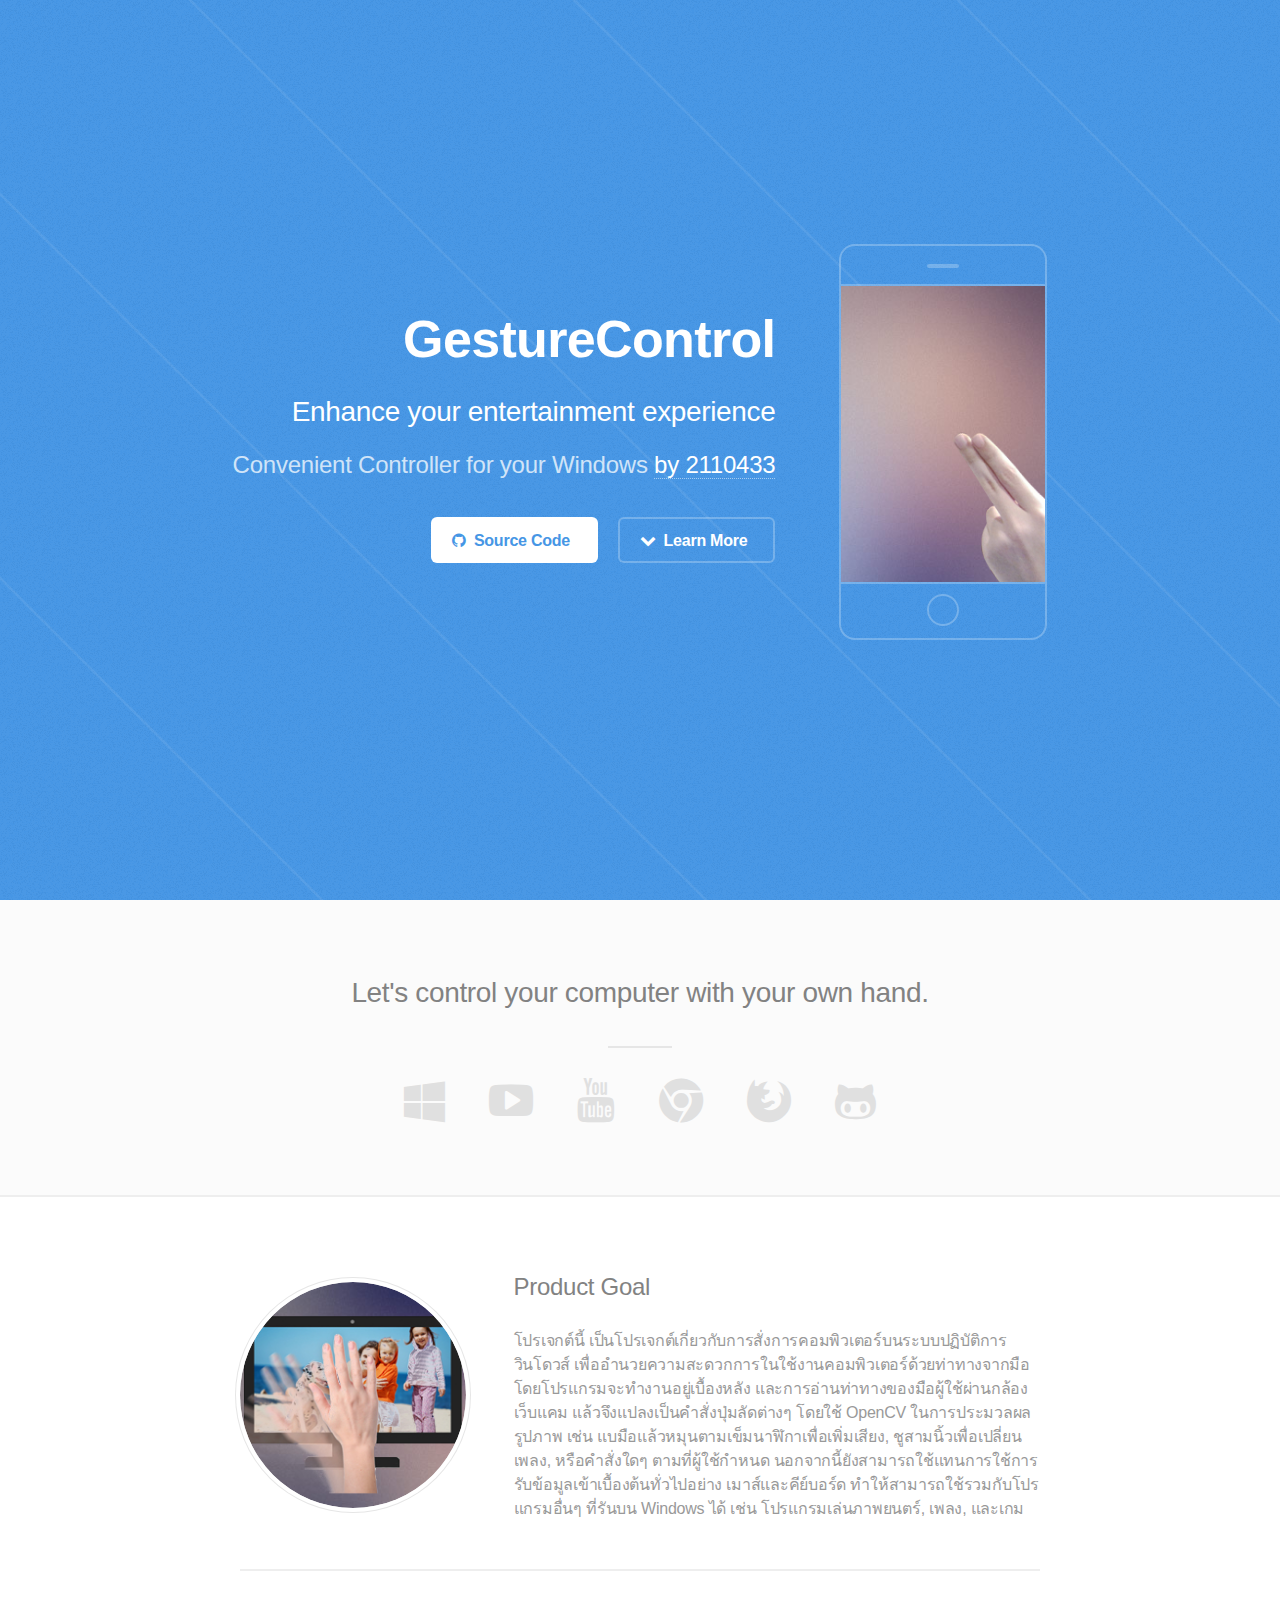
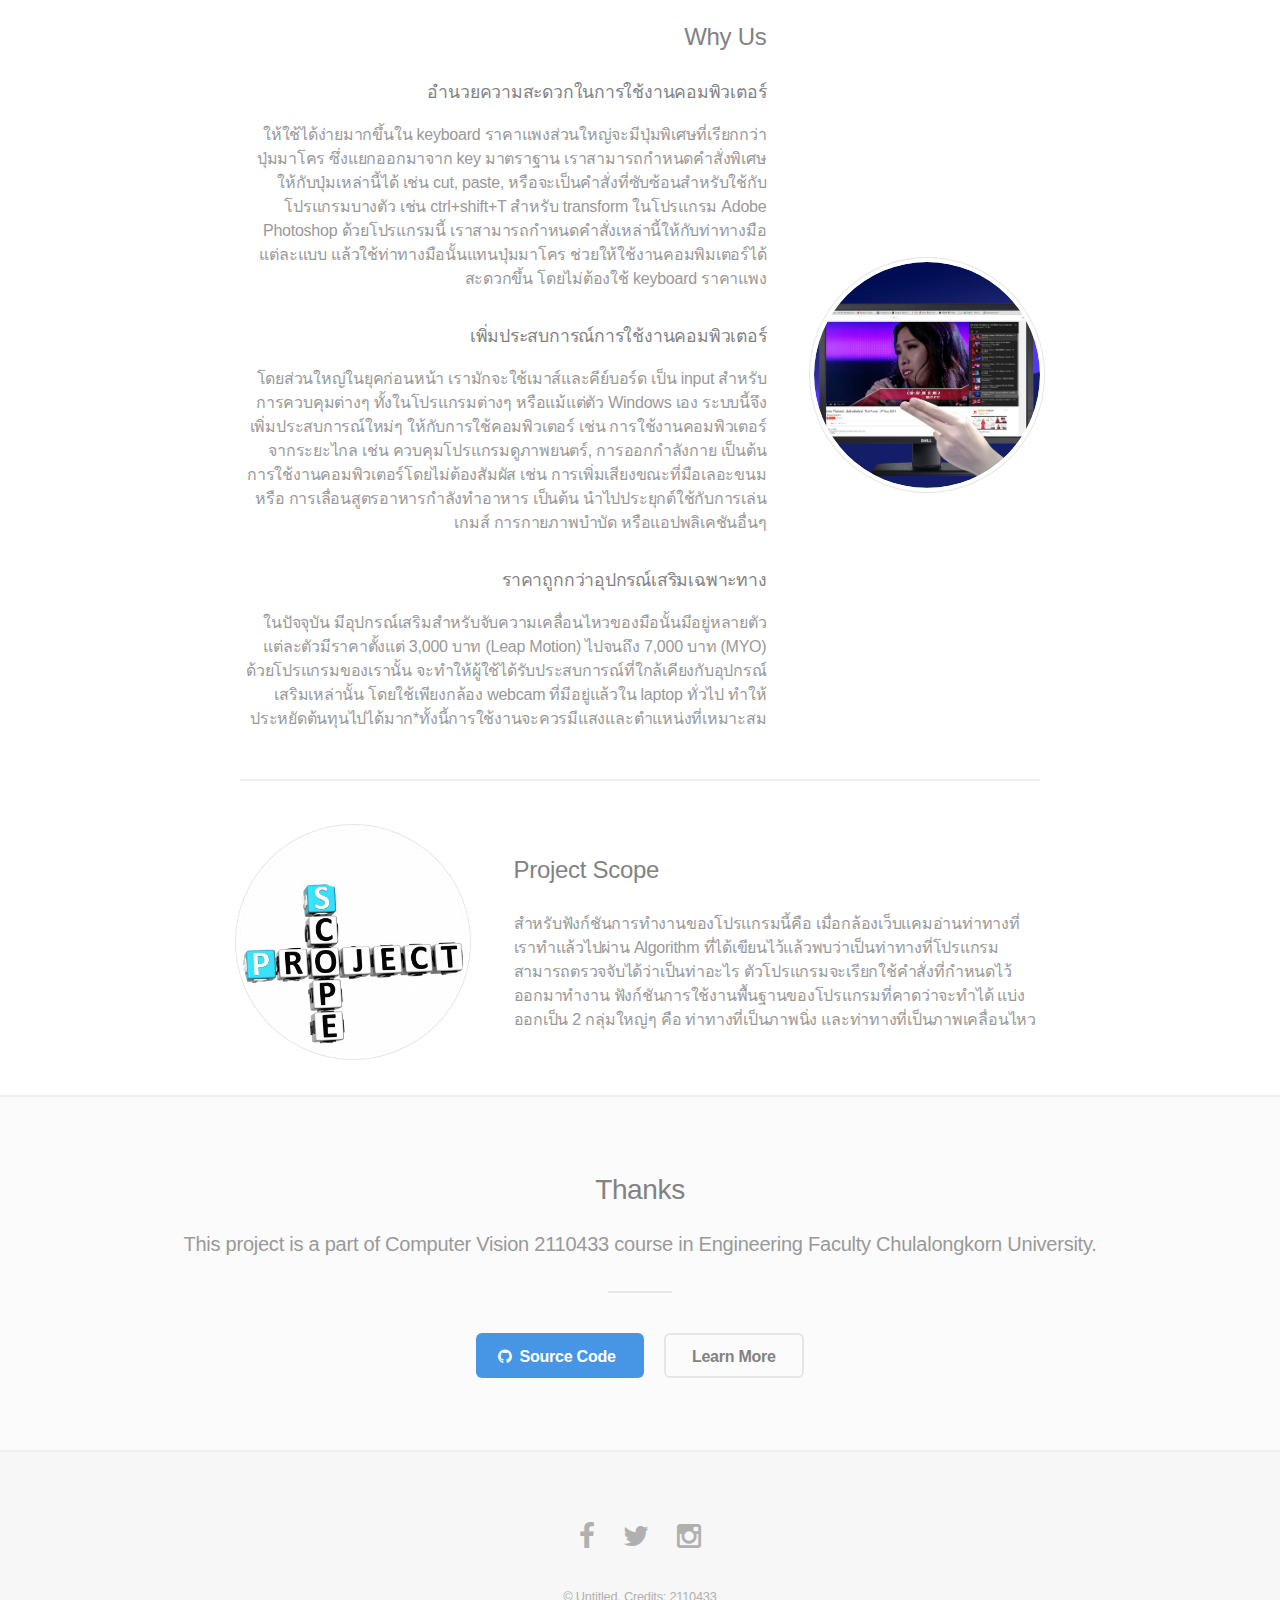
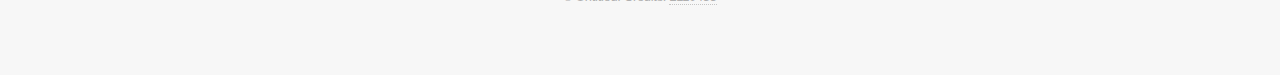
==== commit 524974d9: "add some icons" ====
--- a/wweb/index.html
+++ b/wweb/index.html
@@ -6,7 +6,7 @@
 -->
 <html>
 	<head>
-		<title>Hand Gesture by 2110433</title>
+		<title>GestureControl by 2110433</title>
 
 		<meta http-equiv="Content-Type" content="text/html;charset=utf-8" />
 
@@ -22,10 +22,11 @@
 		<!-- Header -->
 			<header id="header">
 				<div class="content">
-					<h1><a href="#">Hand Control Application</a></h1>
+					<h1><a href="#">GestureControl</a></h1>
+					<h2>Enhance your entertainment experience</h2>
 					<p>Convenient Controller for your Windows <a href=""> by 2110433</a></p>
 					<ul class="actions">
-						<li><a href="#" class="button special icon fa-github">Source Code</a></li>
+						<li><a href="https://github.com/fonylew/GestureControl" class="button special icon fa-github">Source Code</a></li>
 						<li><a href="#one" class="button icon fa-chevron-down scrolly">Learn More</a></li>
 					</ul>
 				</div>
@@ -38,9 +39,12 @@
 					<h2>Let's control your computer with your own hand.</h2>
 				</header>
 				<ul class="icons major">
-					<li><span class="icon fa-code"><span class="label">code</span></span></li>
-					<li><span class="icon fa-facebook"><span class="label">facebok</span></span></li>
-					<li><span class="icon fa-twitter"><span class="label">twitter</span></span></li>
+					<li><span class="icon fa-windows"><span class="label">Windows</span></span></li>
+					<li><span class="icon fa-youtube-play"><span class="label">YouTube</span></span></li>
+					<li><span class="icon fa-youtube"><span class="label">YouTube</span></span></li>
+					<li><span class="icon fa-chrome"><span class="label">Google Chrome</span></span></li>
+					<li><span class="icon fa-firefox"><span class="label">Mozilla Firefox</span></span></li>
+					<li><span class="icon fa-github-alt"><span class="label">GitHub</span></span></li>
 				</ul>
 			</section>
 
@@ -459,7 +463,7 @@
 					<li><a href="#" class="icon fa-twitter"><span class="label">Twitter</span></a></li>
 					<li><a href="#" class="icon fa-instagram"><span class="label">Instagram</span></a></li>
 				</ul>
-				<p class="copyright">&copy; Untitled. Credits: <a href="http://html5up.net">2110433</a></p>
+				<p class="copyright">&copy; Untitled. Credits: <a href="#">2110433</a></p>
 			</footer>
 
 		<!-- Scripts -->
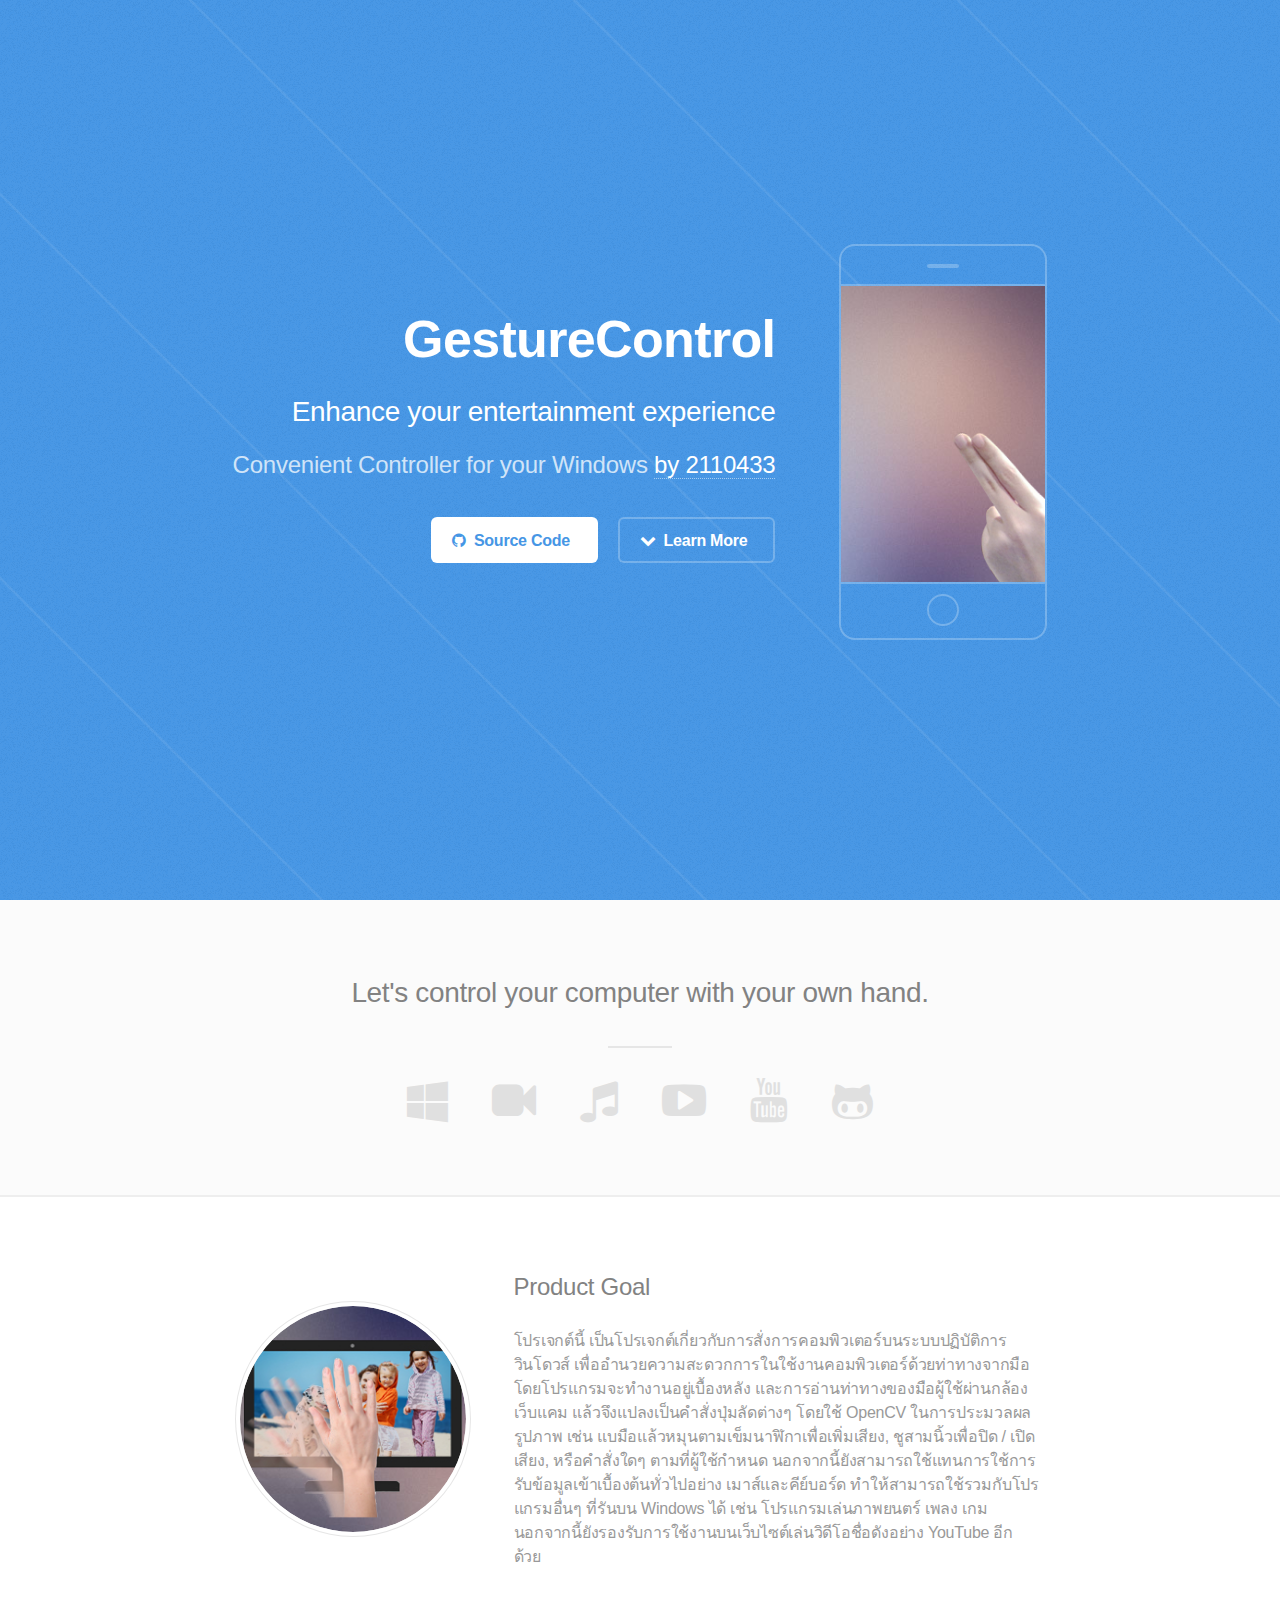
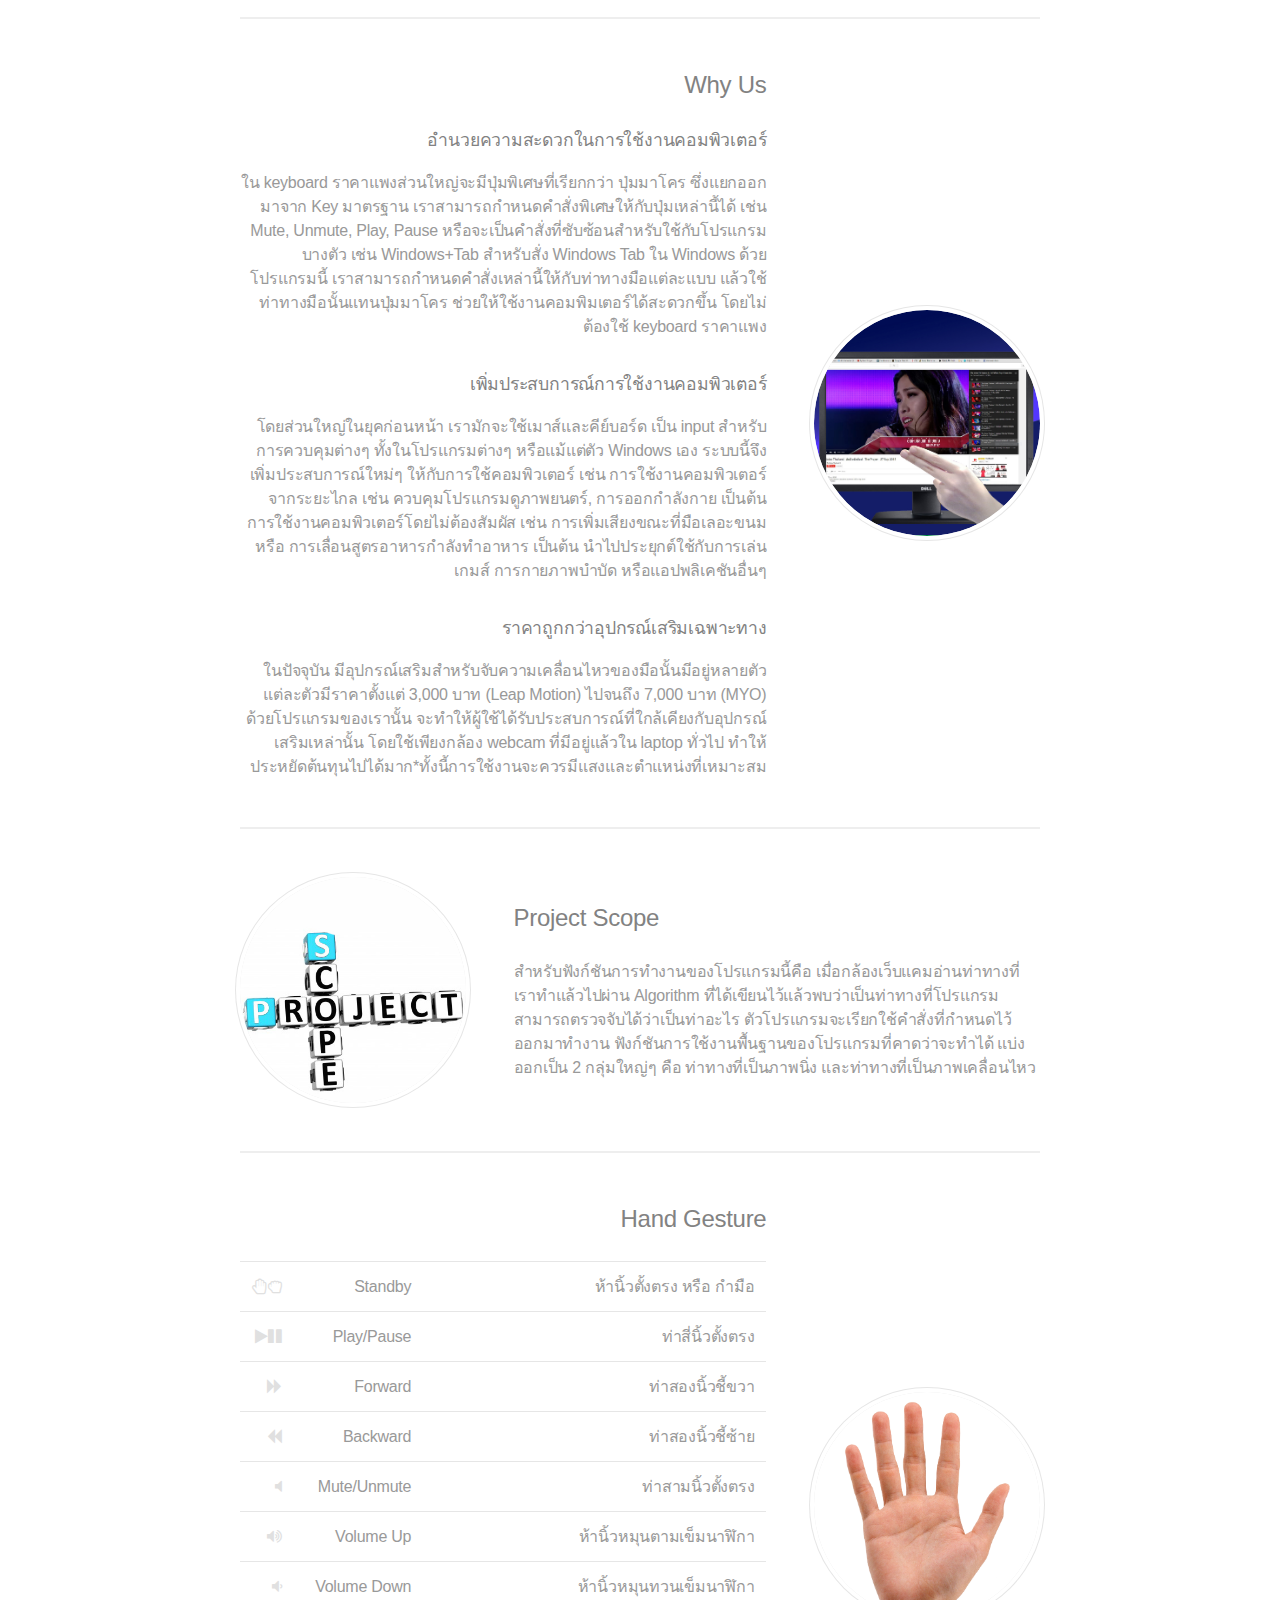
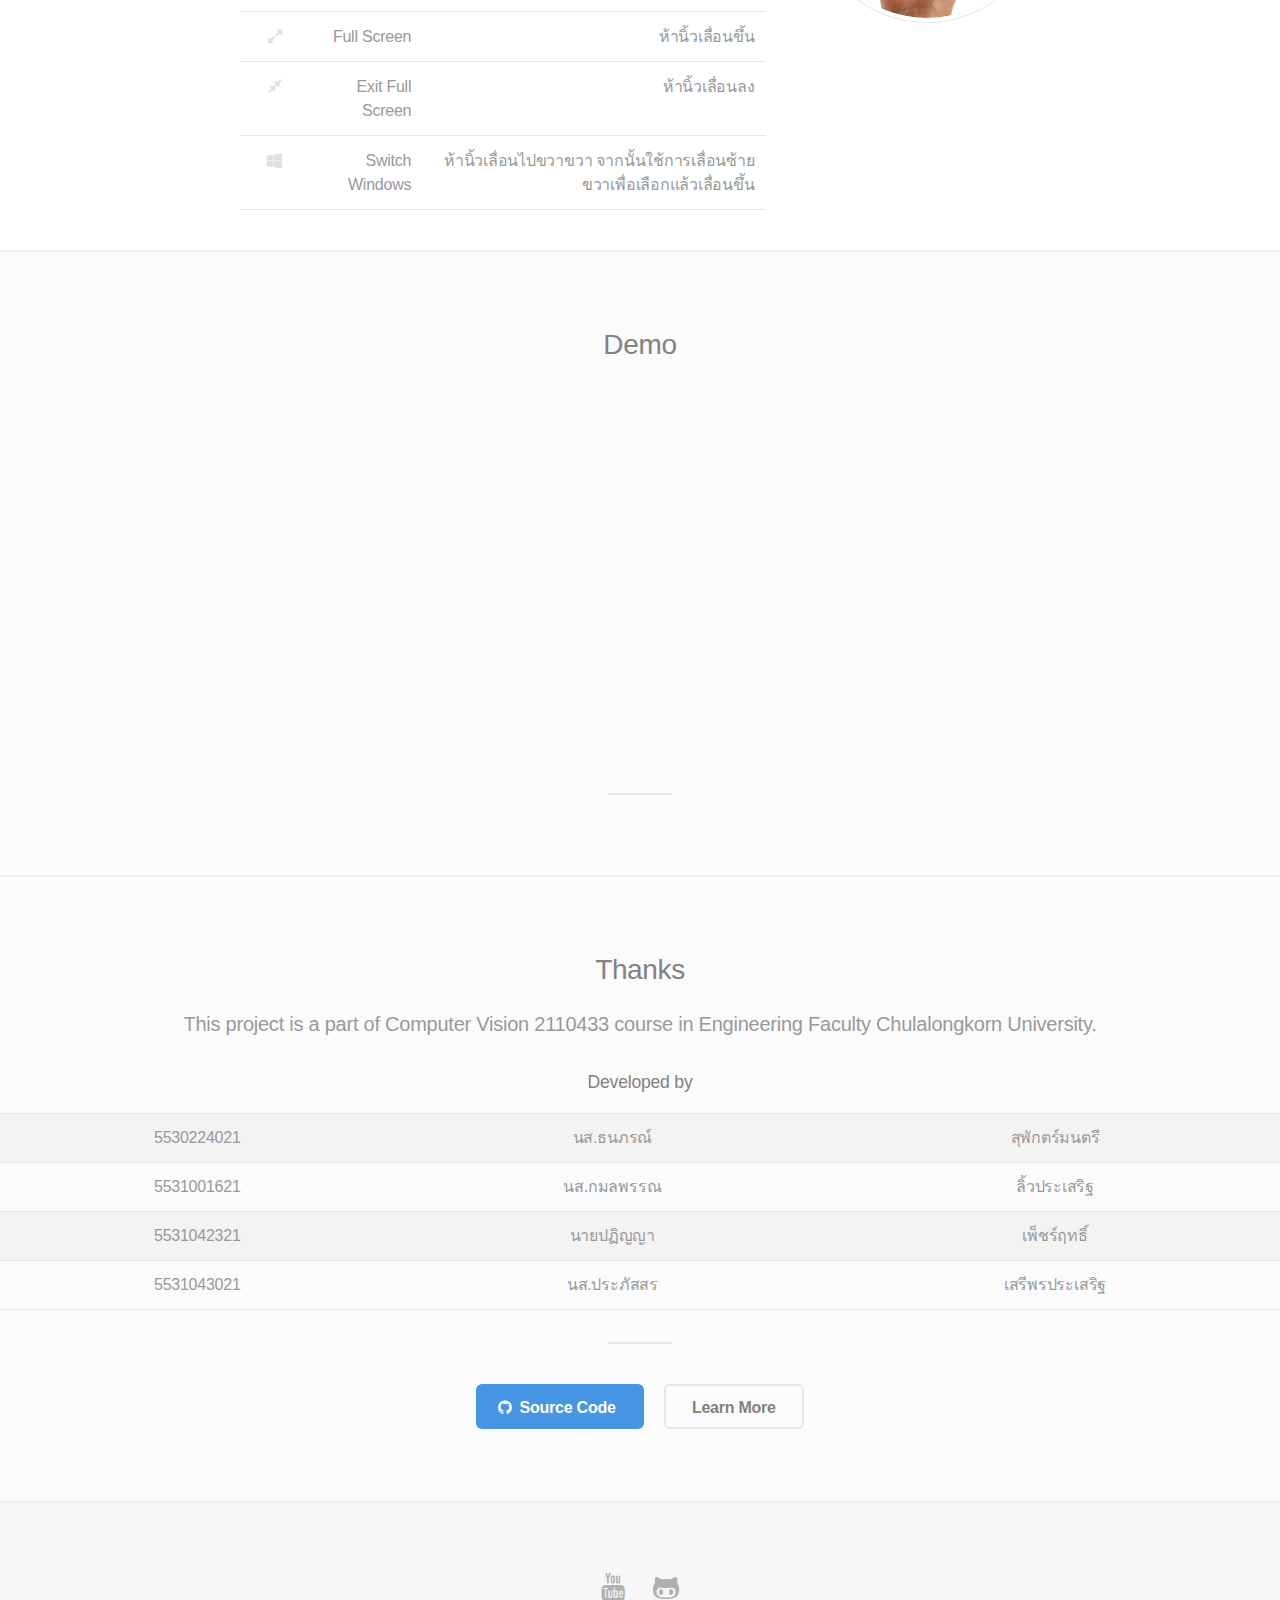
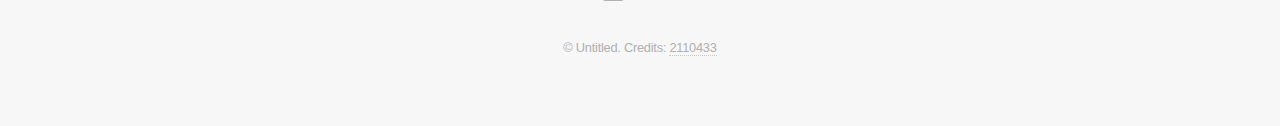
==== commit f160b21c: "edit content" ====
--- a/wweb/index.html
+++ b/wweb/index.html
@@ -40,10 +40,14 @@
 				</header>
 				<ul class="icons major">
 					<li><span class="icon fa-windows"><span class="label">Windows</span></span></li>
+					<li><span class="icon fa-video-camera"><span class="label">YouTube</span></span></li>
+					<li><span class="icon fa-music"><span class="label">music</span></span></li>
 					<li><span class="icon fa-youtube-play"><span class="label">YouTube</span></span></li>
 					<li><span class="icon fa-youtube"><span class="label">YouTube</span></span></li>
+					<!--
 					<li><span class="icon fa-chrome"><span class="label">Google Chrome</span></span></li>
 					<li><span class="icon fa-firefox"><span class="label">Mozilla Firefox</span></span></li>
+					-->
 					<li><span class="icon fa-github-alt"><span class="label">GitHub</span></span></li>
 				</ul>
 			</section>
@@ -55,7 +59,7 @@
 						<div class="image"><img src="images/pic01+.jpg" alt="" /></div>
 						<div class="content">
 							<h3>Product Goal</h3>
-							<p>โปรเจกต์นี้ เป็นโปรเจกต์เกี่ยวกับการสั่งการคอมพิวเตอร์บนระบบปฏิบัติการวินโดวส์ เพื่ออำนวยความสะดวกการในใช้งานคอมพิวเตอร์ด้วยท่าทางจากมือ โดยโปรแกรมจะทำงานอยู่เบื้องหลัง และการอ่านท่าทางของมือผู้ใช้ผ่านกล้องเว็บแคม แล้วจึงแปลงเป็นคำสั่งปุ่มลัดต่างๆ โดยใช้ OpenCV ในการประมวลผลรูปภาพ เช่น แบมือแล้วหมุนตามเข็มนาฬิกาเพื่อเพิ่มเสียง, ชูสามนิ้วเพื่อเปลี่ยนเพลง, หรือคำสั่งใดๆ ตามที่ผู้ใช้กำหนด นอกจากนี้ยังสามารถใช้แทนการใช้การรับข้อมูลเข้าเบื้องต้นทั่วไปอย่าง เมาส์และคีย์บอร์ด ทำให้สามารถใช้รวมกับโปรแกรมอื่นๆ ที่รันบน Windows ได้ เช่น โปรแกรมเล่นภาพยนตร์, เพลง, และเกม</p>
+							<p>	โปรเจกต์นี้ เป็นโปรเจกต์เกี่ยวกับการสั่งการคอมพิวเตอร์บนระบบปฏิบัติการวินโดวส์ เพื่ออำนวยความสะดวกการในใช้งานคอมพิวเตอร์ด้วยท่าทางจากมือ โดยโปรแกรมจะทำงานอยู่เบื้องหลัง และการอ่านท่าทางของมือผู้ใช้ผ่านกล้องเว็บแคม แล้วจึงแปลงเป็นคำสั่งปุ่มลัดต่างๆ โดยใช้ OpenCV ในการประมวลผลรูปภาพ เช่น แบมือแล้วหมุนตามเข็มนาฬิกาเพื่อเพิ่มเสียง, ชูสามนิ้วเพื่อปิด / เปิดเสียง, หรือคำสั่งใดๆ ตามที่ผู้ใช้กำหนด นอกจากนี้ยังสามารถใช้แทนการใช้การรับข้อมูลเข้าเบื้องต้นทั่วไปอย่าง เมาส์และคีย์บอร์ด ทำให้สามารถใช้รวมกับโปรแกรมอื่นๆ ที่รันบน Windows ได้ เช่น โปรแกรมเล่นภาพยนตร์ เพลง  เกม นอกจากนี้ยังรองรับการใช้งานบนเว็บไซต์เล่นวิดีโอชื่อดังอย่าง YouTube อีกด้วย</p>
 						</div>
 					</section>
 					<section class="spotlight">
@@ -63,8 +67,7 @@
 						<div class="content">
 							<h3>Why Us</h3>
 							<h4>อำนวยความสะดวกในการใช้งานคอมพิวเตอร์</h4> 
-							<p>ให้ใช้ได้ง่ายมากขึ้นใน keyboard ราคาแพงส่วนใหญ่จะมีปุ่มพิเศษที่เรียกกว่า ปุ่มมาโคร ซึ่งแยกออกมาจาก key มาตราฐาน เราสามารถกำหนดคำสั่งพิเศษให้กับปุ่มเหล่านี้ได้ เช่น cut, paste, หรือจะเป็นคำสั่งที่ซับซ้อนสำหรับใช้กับโปรแกรมบางตัว เช่น ctrl+shift+T สำหรับ transform ในโปรแกรม Adobe Photoshop 
-							ด้วยโปรแกรมนี้ เราสามารถกำหนดคำสั่งเหล่านี้ให้กับท่าทางมือแต่ละแบบ แล้วใช้ท่าทางมือนั้นแทนปุ่มมาโคร ช่วยให้ใช้งานคอมพิมเตอร์ได้สะดวกขึ้น โดยไม่ต้องใช้ keyboard ราคาแพง</p>
+							<p>ใน keyboard ราคาแพงส่วนใหญ่จะมีปุ่มพิเศษที่เรียกกว่า ปุ่มมาโคร ซึ่งแยกออกมาจาก Key มาตรฐาน เราสามารถกำหนดคำสั่งพิเศษให้กับปุ่มเหล่านี้ได้ เช่น Mute, Unmute, Play, Pause หรือจะเป็นคำสั่งที่ซับซ้อนสำหรับใช้กับโปรแกรมบางตัว เช่น Windows+Tab สำหรับสั่ง Windows Tab ใน Windows ด้วยโปรแกรมนี้ เราสามารถกำหนดคำสั่งเหล่านี้ให้กับท่าทางมือแต่ละแบบ แล้วใช้ท่าทางมือนั้นแทนปุ่มมาโคร ช่วยให้ใช้งานคอมพิมเตอร์ได้สะดวกขึ้น โดยไม่ต้องใช้ keyboard ราคาแพง</p>
 							<h4>เพิ่มประสบการณ์การใช้งานคอมพิวเตอร์</h4><p>
 							โดยส่วนใหญ่ในยุคก่อนหน้า เรามักจะใช้เมาส์และคีย์บอร์ด เป็น input สำหรับการควบคุมต่างๆ ทั้งในโปรแกรมต่างๆ หรือแม้แต่ตัว Windows เอง ระบบนี้จึงเพิ่มประสบการณ์ใหม่ๆ ให้กับการใช้คอมพิวเตอร์ เช่น
 							การใช้งานคอมพิวเตอร์จากระยะไกล เช่น ควบคุมโปรแกรมดูภาพยนตร์, การออกกำลังกาย เป็นต้น 
@@ -85,6 +88,65 @@
 						ฟังก์ชันการใช้งานพื้นฐานของโปรแกรมที่คาดว่าจะทำได้ แบ่งออกเป็น 2 กลุ่มใหญ่ๆ คือ ท่าทางที่เป็นภาพนิ่ง และท่าทางที่เป็นภาพเคลื่อนไหว
 						</p>
 						</div>
+					</section>
+					<section class="spotlight">
+						<div class="image"><img src="images/hand.png" alt="" /></div>
+						<div class="content">
+							<h3>Hand Gesture</h3>
+							<table>
+							<tr>
+								<td><span class="icon fa-hand-paper-o"><span class="icon fa-hand-rock-o"></td>
+								<td>Standby</td>
+								<td>ห้านิ้วตั้งตรง หรือ กำมือ</td>
+							</tr>
+							<tr>
+								<td><span class="icon fa-play"></span><span class="icon fa-pause"></span></td>
+								<td>Play/Pause</td>
+								<td>ท่าสี่นิ้วตั้งตรง</td>
+							</tr>
+							<tr>
+								<td><span class="icon fa-forward"></td>
+								<td>Forward</td>
+								<td>ท่าสองนิ้วชี้ขวา</td>
+							</tr>
+							<tr>
+								<td><span class="icon fa-backward"></td>
+								<td>Backward</td>
+								<td>ท่าสองนิ้วชี้ซ้าย</td>
+							</tr>
+							<tr>
+								<td><span class="icon fa-volume-off"></td>
+								<td>Mute/Unmute</td>
+								<td>ท่าสามนิ้วตั้งตรง</td>
+							</tr>
+							<tr>
+								<td><span class="icon fa-volume-up"></td>
+								<td>Volume Up</td>
+								<td>ห้านิ้วหมุนตามเข็มนาฬิกา</td>
+							</tr>
+							<tr>
+								<td><span class="icon fa-volume-down"></td>
+								<td>Volume Down</td>
+								<td>ห้านิ้วหมุนทวนเข็มนาฬิกา</td>
+							</tr>
+							<tr>
+								<td><span class="icon fa-expand"></td>
+								<td>Full Screen</td>
+								<td>ห้านิ้วเลื่อนขึ้น</td>
+							</tr>
+							<tr>
+								<td><span class="icon fa-compress"></td>
+								<td>Exit Full Screen</td>
+								<td>ห้านิ้วเลื่อนลง</td>
+							</tr>
+							<tr>
+								<td><span class="icon fa-windows"></td>
+								<td>Switch Windows</td>
+								<td>ห้านิ้วเลื่อนไปขวาขวา จากนั้นใช้การเลื่อนซ้ายขวาเพื่อเลือกแล้วเลื่อนขึ้น</td>
+							</tr>
+							</table>
+						</div>
+
 					</section>
 					<!--<section >
 						<h3>Project Scope</h3>
@@ -123,17 +185,46 @@
 
 
 		<!-- Three -->
-			<section id="three" class="wrapper style2 special">
+			<section id="three" class="wrapper style2">
+				<header class="major">
+					<h2>Demo</h2>
+					<iframe width="640" height="360" src="https://www.youtube.com/embed/xLvjjzviG4Q" frameborder="0" allowfullscreen></iframe>
+				</header>
+			</section>
+		
+		<!-- Four -->
+			<section id="four" class="wrapper style2 special">
 				<header class="major">
 					<h2>Thanks</h2>
 					<p>This project is a part of Computer Vision 2110433 course in Engineering Faculty Chulalongkorn University.</p>
+					<h4>Developed by</h4>
+					<table >
+					<tr>
+						<td>5530224021</td>
+						<td>นส.ธนภรณ์</td>
+						<td>สุพักตร์มนตรี</td>
+					</tr>
+					<tr>		
+						<td>5531001621</td>				
+						<td>นส.กมลพรรณ</td>
+						<td>ลิ้วประเสริฐ</td>
+					</tr>
+					<tr>
+						<td>5531042321</td>
+						<td>นายปฏิญญา</td>
+						<td>เพ็ชร์ฤทธิ์</td>
+					</tr>
+					<tr>
+						<td>5531043021</td>
+						<td>นส.ประภัสสร</td>
+						<td>เสรีพรประเสริฐ</td>
+					</table>
 				</header>
 				<ul class="actions">
-					<li><a href="#" class="button special icon fa-github">Source Code</a></li>
+					<li><a href="https://github.com/fonylew/GestureControl" class="button special icon fa-github">Source Code</a></li>
 					<li><a href="#" class="button">Learn More</a></li>
 				</ul>
 			</section>
-			
 
 		<!-- Four -->
 		<!--
@@ -459,9 +550,8 @@
 		<!-- Footer -->
 			<footer id="footer">
 				<ul class="icons">
-					<li><a href="#" class="icon fa-facebook"><span class="label">Facebook</span></a></li>
-					<li><a href="#" class="icon fa-twitter"><span class="label">Twitter</span></a></li>
-					<li><a href="#" class="icon fa-instagram"><span class="label">Instagram</span></a></li>
+					<li><a href="https://youtu.be/xLvjjzviG4Q" class="icon fa-youtube"><span class="label">YouTube</span></a></li>
+					<li><a href="https://github.com/fonylew/GestureControl" class="icon fa-github-alt"><span class="label">GitHub</span></a></li>
 				</ul>
 				<p class="copyright">&copy; Untitled. Credits: <a href="#">2110433</a></p>
 			</footer>
--- a/wweb/assets/css/main.css
+++ b/wweb/assets/css/main.css
@@ -2910,9 +2910,9 @@
 		border-color: #e6e6e6;
 	}
 
-		table tbody tr:nth-child(2n + 1) {
+/*		table tbody tr:nth-child(2n + 1) {
 			background-color: rgba(144, 144, 144, 0.075);
-		}
+		}*/
 
 	table th {
 		color: #828282;
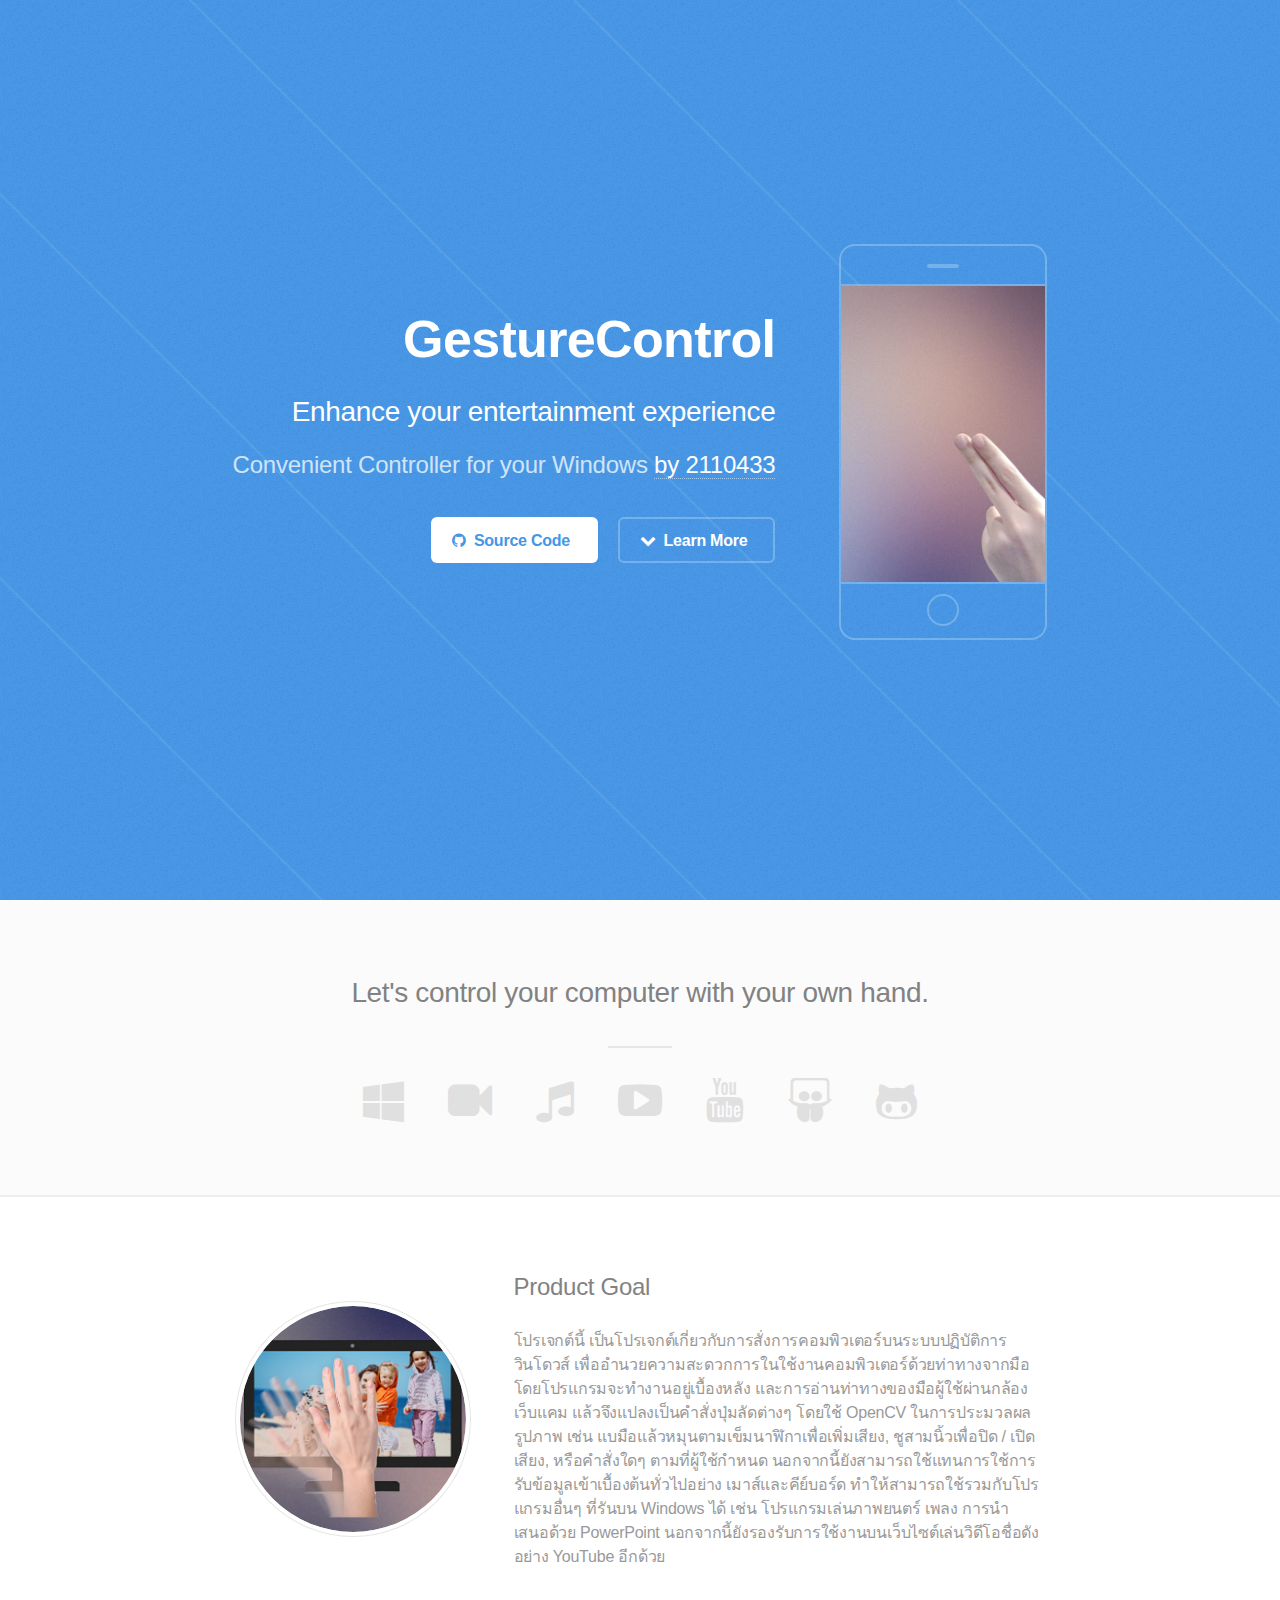
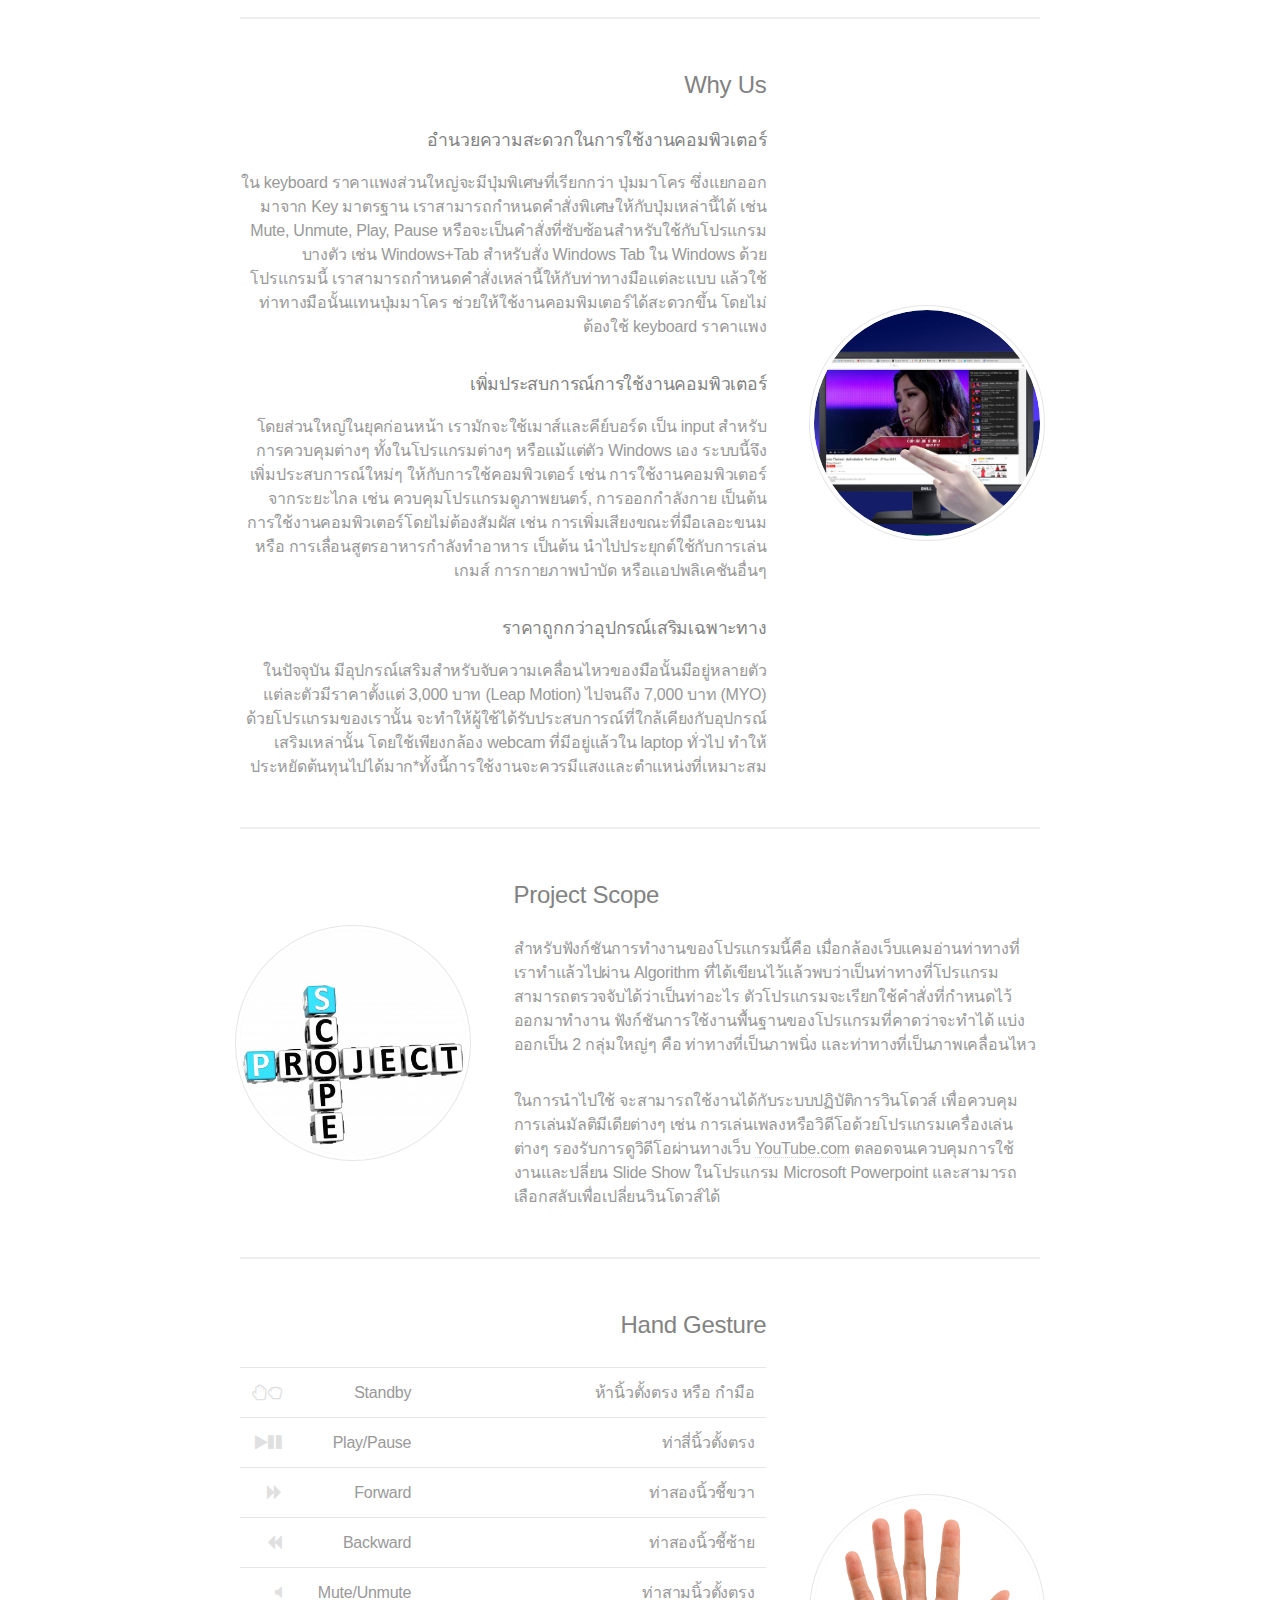
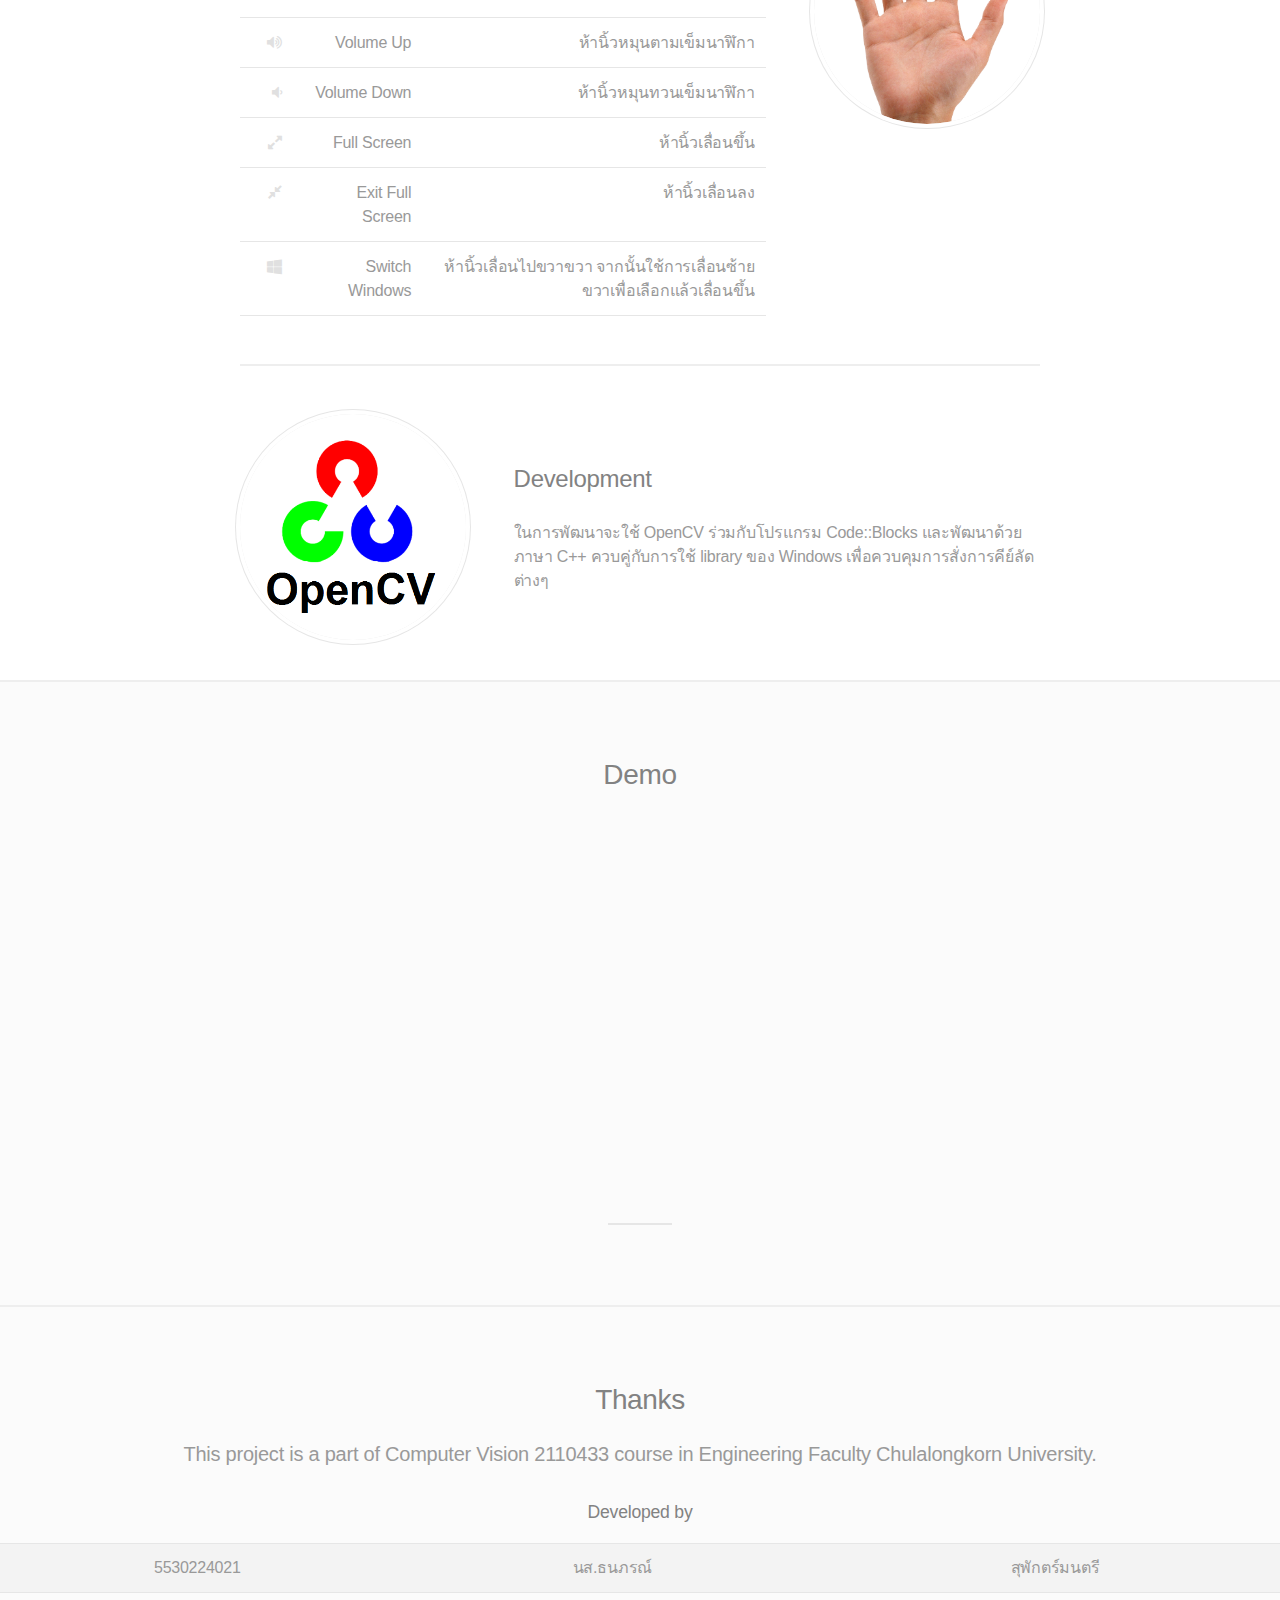
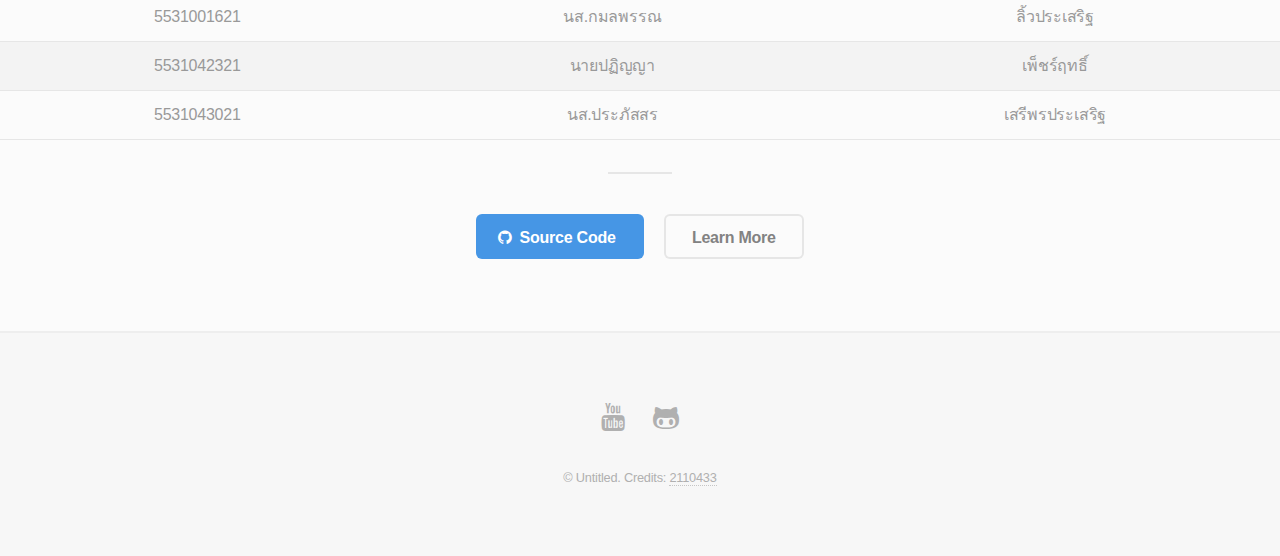
==== commit 2a427cc2: "edit web" ====
--- a/wweb/index.html
+++ b/wweb/index.html
@@ -44,6 +44,7 @@
 					<li><span class="icon fa-music"><span class="label">music</span></span></li>
 					<li><span class="icon fa-youtube-play"><span class="label">YouTube</span></span></li>
 					<li><span class="icon fa-youtube"><span class="label">YouTube</span></span></li>
+					<li><span class="icon fa-slideshare"><span class="label">YouTube</span></span></li>
 					<!--
 					<li><span class="icon fa-chrome"><span class="label">Google Chrome</span></span></li>
 					<li><span class="icon fa-firefox"><span class="label">Mozilla Firefox</span></span></li>
@@ -59,7 +60,7 @@
 						<div class="image"><img src="images/pic01+.jpg" alt="" /></div>
 						<div class="content">
 							<h3>Product Goal</h3>
-							<p>	โปรเจกต์นี้ เป็นโปรเจกต์เกี่ยวกับการสั่งการคอมพิวเตอร์บนระบบปฏิบัติการวินโดวส์ เพื่ออำนวยความสะดวกการในใช้งานคอมพิวเตอร์ด้วยท่าทางจากมือ โดยโปรแกรมจะทำงานอยู่เบื้องหลัง และการอ่านท่าทางของมือผู้ใช้ผ่านกล้องเว็บแคม แล้วจึงแปลงเป็นคำสั่งปุ่มลัดต่างๆ โดยใช้ OpenCV ในการประมวลผลรูปภาพ เช่น แบมือแล้วหมุนตามเข็มนาฬิกาเพื่อเพิ่มเสียง, ชูสามนิ้วเพื่อปิด / เปิดเสียง, หรือคำสั่งใดๆ ตามที่ผู้ใช้กำหนด นอกจากนี้ยังสามารถใช้แทนการใช้การรับข้อมูลเข้าเบื้องต้นทั่วไปอย่าง เมาส์และคีย์บอร์ด ทำให้สามารถใช้รวมกับโปรแกรมอื่นๆ ที่รันบน Windows ได้ เช่น โปรแกรมเล่นภาพยนตร์ เพลง  เกม นอกจากนี้ยังรองรับการใช้งานบนเว็บไซต์เล่นวิดีโอชื่อดังอย่าง YouTube อีกด้วย</p>
+							<p>	โปรเจกต์นี้ เป็นโปรเจกต์เกี่ยวกับการสั่งการคอมพิวเตอร์บนระบบปฏิบัติการวินโดวส์ เพื่ออำนวยความสะดวกการในใช้งานคอมพิวเตอร์ด้วยท่าทางจากมือ โดยโปรแกรมจะทำงานอยู่เบื้องหลัง และการอ่านท่าทางของมือผู้ใช้ผ่านกล้องเว็บแคม แล้วจึงแปลงเป็นคำสั่งปุ่มลัดต่างๆ โดยใช้ OpenCV ในการประมวลผลรูปภาพ เช่น แบมือแล้วหมุนตามเข็มนาฬิกาเพื่อเพิ่มเสียง, ชูสามนิ้วเพื่อปิด / เปิดเสียง, หรือคำสั่งใดๆ ตามที่ผู้ใช้กำหนด นอกจากนี้ยังสามารถใช้แทนการใช้การรับข้อมูลเข้าเบื้องต้นทั่วไปอย่าง เมาส์และคีย์บอร์ด ทำให้สามารถใช้รวมกับโปรแกรมอื่นๆ ที่รันบน Windows ได้ เช่น โปรแกรมเล่นภาพยนตร์ เพลง  การนำเสนอด้วย PowerPoint นอกจากนี้ยังรองรับการใช้งานบนเว็บไซต์เล่นวิดีโอชื่อดังอย่าง YouTube อีกด้วย</p>
 						</div>
 					</section>
 					<section class="spotlight">
@@ -87,6 +88,9 @@
 						<p>สำหรับฟังก์ชันการทำงานของโปรแกรมนี้คือ เมื่อกล้องเว็บแคมอ่านท่าทางที่เราทำแล้วไปผ่าน Algorithm ที่ได้เขียนไว้แล้วพบว่าเป็นท่าทางที่โปรแกรมสามารถตรวจจับได้ว่าเป็นท่าอะไร ตัวโปรแกรมจะเรียกใช้คำสั่งที่กำหนดไว้ออกมาทำงาน	
 						ฟังก์ชันการใช้งานพื้นฐานของโปรแกรมที่คาดว่าจะทำได้ แบ่งออกเป็น 2 กลุ่มใหญ่ๆ คือ ท่าทางที่เป็นภาพนิ่ง และท่าทางที่เป็นภาพเคลื่อนไหว
 						</p>
+						<p>
+						ในการนำไปใช้ จะสามารถใช้งานได้กับระบบปฏิบัติการวินโดวส์ เพื่อควบคุมการเล่นมัลติมีเดียต่างๆ เช่น การเล่นเพลงหรือวิดีโอด้วยโปรแกรมเครื่องเล่นต่างๆ  รองรับการดูวิดีโอผ่านทางเว็บ <a href="http://youtube.com">YouTube.com</a> ตลอดจนเควบคุมการใช้งานและปลี่ยน Slide Show ในโปรแกรม Microsoft Powerpoint และสามารถเลือกสลับเพื่อเปลี่ยนวินโดวส์ได้
+						</p>
 						</div>
 					</section>
 					<section class="spotlight">
@@ -147,6 +151,17 @@
 							</table>
 						</div>
 
+					</section>
+					<section class="spotlight">
+						<div class="image"><img src="images/opencv.png" alt="" /></div>
+						<div class="content">
+							<h3>Development</h3>
+						<p>ในการพัฒนาจะใช้ OpenCV ร่วมกับโปรแกรม Code::Blocks และพัฒนาด้วยภาษา C++ ควบคู่กับการใช้ library ของ Windows เพื่อควบคุมการสั่งการคีย์ลัดต่างๆ
+						</p>
+						<!--p>
+							เทคนิคที่ใช้คือ
+						</p-->
+						</div>
 					</section>
 					<!--<section >
 						<h3>Project Scope</h3>
